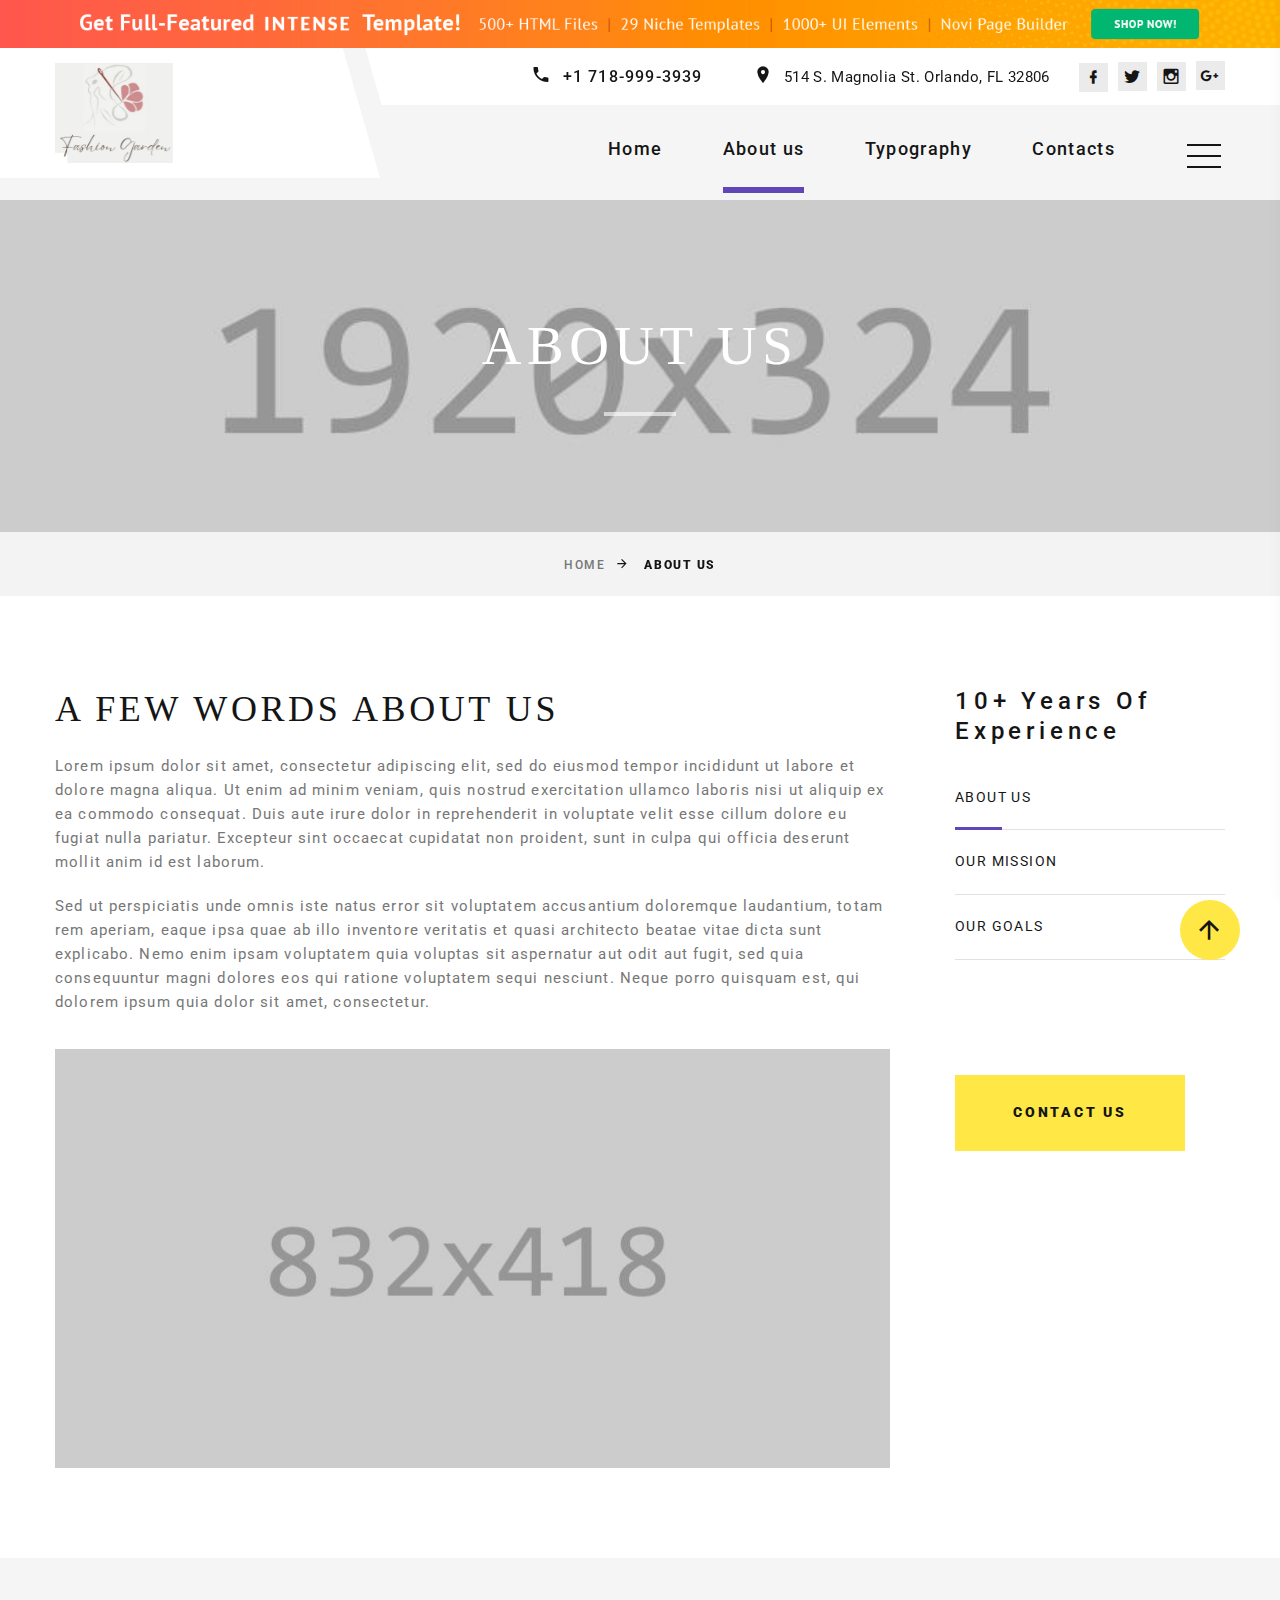
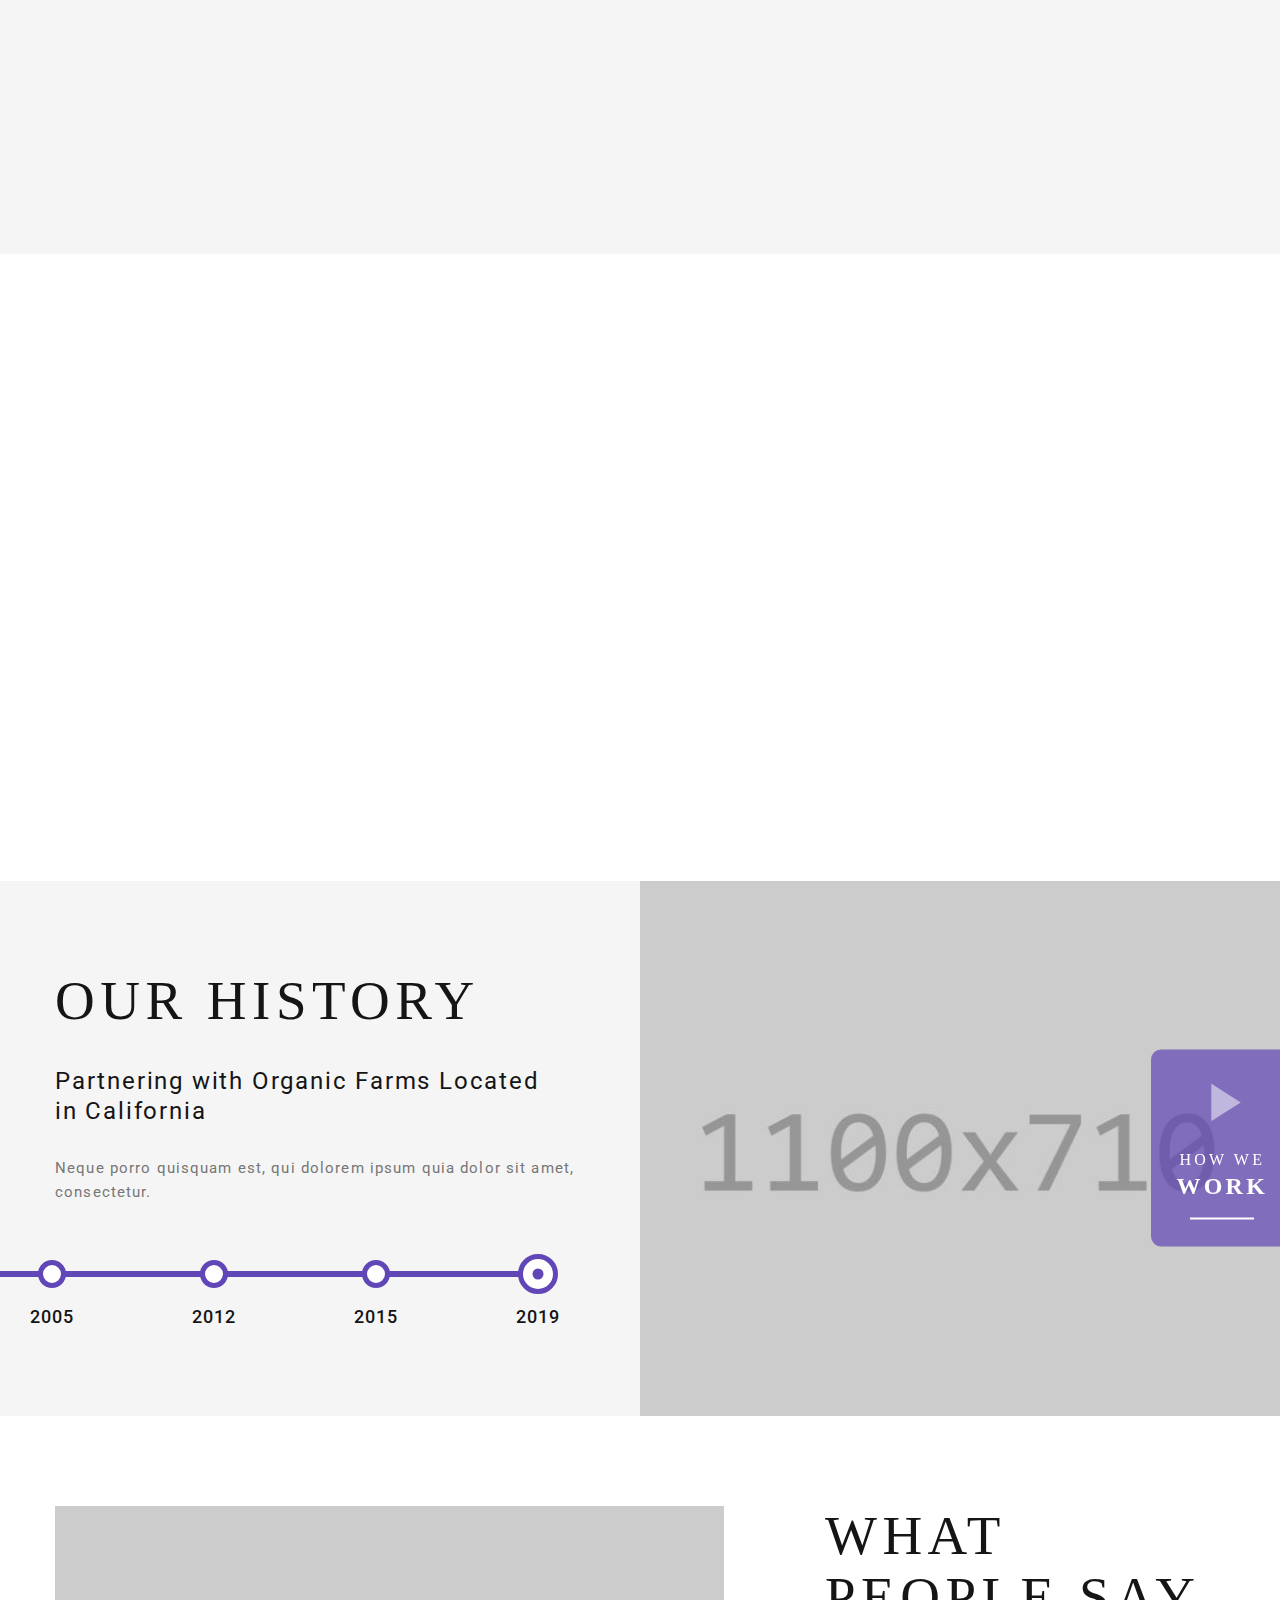
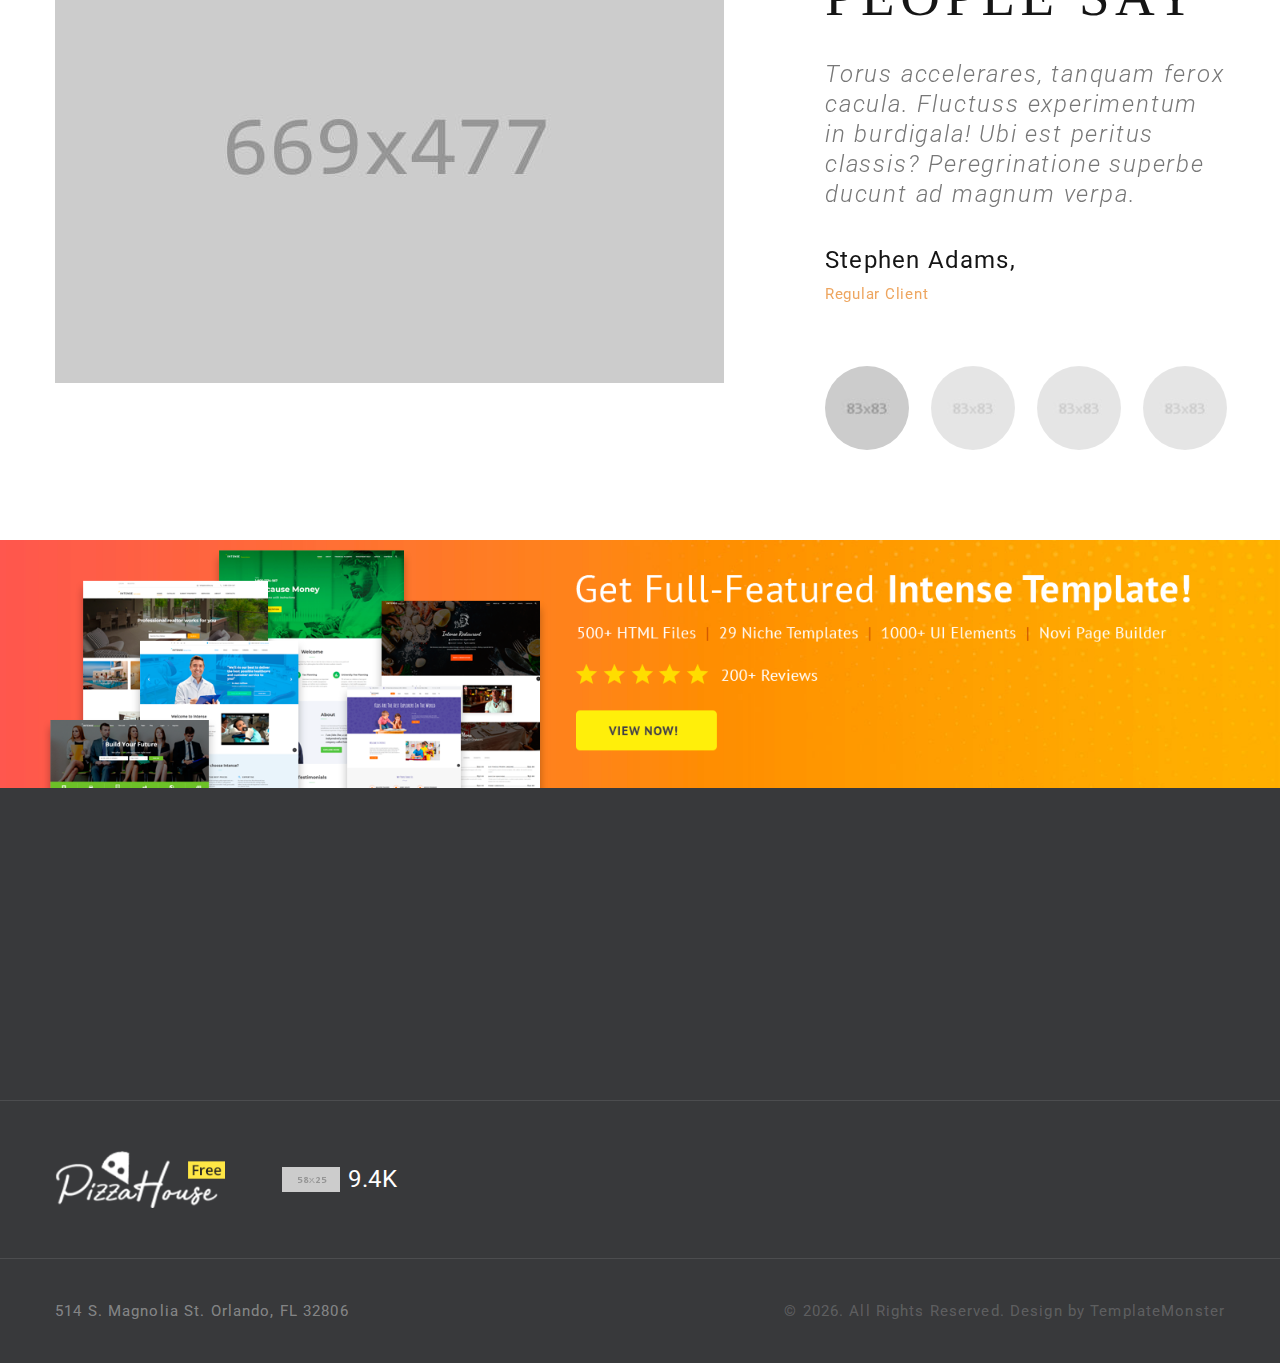
==== about-us.html @ a4db3c9e "avance" ====
<!DOCTYPE html>
<html class="wide wow-animation" lang="en">
  <head>
    <title>About us</title>
    <meta name="format-detection" content="telephone=no">
    <meta name="viewport" content="width=device-width, height=device-height, initial-scale=1.0, maximum-scale=1.0, user-scalable=0">
    <meta http-equiv="X-UA-Compatible" content="IE=edge">
    <meta charset="utf-8">
    <link rel="icon" href="images/favicon.ico" type="image/x-icon">
    <!-- Stylesheets-->
    <link rel="stylesheet" type="text/css" href="//fonts.googleapis.com/css?family=Roboto:100,300,300i,400,500,600,700,900%7CRaleway:500">
    <link rel="stylesheet" href="css/bootstrap.css">
    <link rel="stylesheet" href="css/fonts.css">
    <link rel="stylesheet" href="css/style.css">
    <!--[if lt IE 10]>
    <div style="background: #212121; padding: 10px 0; box-shadow: 3px 3px 5px 0 rgba(0,0,0,.3); clear: both; text-align:center; position: relative; z-index:1;"><a href="http://windows.microsoft.com/en-US/internet-explorer/"><img src="images/ie8-panel/warning_bar_0000_us.jpg" border="0" height="42" width="820" alt="You are using an outdated browser. For a faster, safer browsing experience, upgrade for free today."></a></div>
    <script src="js/html5shiv.min.js"></script>
    <![endif]-->
  </head>
  <body>
    <div class="preloader">
      <div class="wrapper-triangle">
        <div class="pen">
          <div class="line-triangle">
            <div class="triangle"></div>
            <div class="triangle"></div>
            <div class="triangle"></div>
            <div class="triangle"></div>
            <div class="triangle"></div>
            <div class="triangle"></div>
            <div class="triangle"></div>
          </div>
          <div class="line-triangle">
            <div class="triangle"></div>
            <div class="triangle"></div>
            <div class="triangle"></div>
            <div class="triangle"></div>
            <div class="triangle"></div>
            <div class="triangle"></div>
            <div class="triangle"></div>
          </div>
          <div class="line-triangle">
            <div class="triangle"></div>
            <div class="triangle"></div>
            <div class="triangle"></div>
            <div class="triangle"></div>
            <div class="triangle"></div>
            <div class="triangle"></div>
            <div class="triangle"></div>
          </div>
        </div>
      </div>
    </div>
    <div class="page">
      <!-- Top Banner--><a class="section section-banner text-center d-none d-xl-block" href="https://www.templatemonster.com/intense-multipurpose-html-template.html" style="background-image: url(images/banner/background-04-1920x60.jpg); background-image: -webkit-image-set( url(images/banner/background-04-1920x60.jpg) 1x, url(images/banner/background-04-3840x120.jpg) 2x )"><img src="images/banner/foreground-04-1600x60.png" srcset="images/banner/foreground-04-1600x60.png 1x, images/banner/foreground-04-3200x120.png 2x" alt="" width="1600" height="310"></a>
      <!-- Page Header-->
      <header class="section page-header">
        <!-- RD Navbar-->
        <div class="rd-navbar-wrap">
          <nav class="rd-navbar rd-navbar-modern" data-layout="rd-navbar-fixed" data-sm-layout="rd-navbar-fixed" data-md-layout="rd-navbar-fixed" data-md-device-layout="rd-navbar-fixed" data-lg-layout="rd-navbar-static" data-lg-device-layout="rd-navbar-fixed" data-xl-layout="rd-navbar-static" data-xl-device-layout="rd-navbar-static" data-xxl-layout="rd-navbar-static" data-xxl-device-layout="rd-navbar-static" data-lg-stick-up-offset="56px" data-xl-stick-up-offset="56px" data-xxl-stick-up-offset="56px" data-lg-stick-up="true" data-xl-stick-up="true" data-xxl-stick-up="true">
            <div class="rd-navbar-inner-outer">
              <div class="rd-navbar-inner">
                <!-- RD Navbar Panel-->
                <div class="rd-navbar-panel">
                  <!-- RD Navbar Toggle-->
                  <button class="rd-navbar-toggle" data-rd-navbar-toggle=".rd-navbar-nav-wrap"><span></span></button>
                  <!-- RD Navbar Brand-->
                  <div class="rd-navbar-brand"><a class="brand" href="index.html"><img class="brand-logo-dark" style="height: 100px;" src="images/Captura.PNG" alt="" width="198" height="66"/></a></div>
                </div>
                <div class="rd-navbar-right rd-navbar-nav-wrap">
                  <div class="rd-navbar-aside">
                    <ul class="rd-navbar-contacts-2">
                      <li>
                        <div class="unit unit-spacing-xs">
                          <div class="unit-left"><span class="icon mdi mdi-phone"></span></div>
                          <div class="unit-body"><a class="phone" href="tel:#">+1 718-999-3939</a></div>
                        </div>
                      </li>
                      <li>
                        <div class="unit unit-spacing-xs">
                          <div class="unit-left"><span class="icon mdi mdi-map-marker"></span></div>
                          <div class="unit-body"><a class="address" href="#">514 S. Magnolia St. Orlando, FL 32806</a></div>
                        </div>
                      </li>
                    </ul>
                    <ul class="list-share-2">
                      <li><a class="icon mdi mdi-facebook" href="#"></a></li>
                      <li><a class="icon mdi mdi-twitter" href="#"></a></li>
                      <li><a class="icon mdi mdi-instagram" href="#"></a></li>
                      <li><a class="icon mdi mdi-google-plus" href="#"></a></li>
                    </ul>
                  </div>
                  <div class="rd-navbar-main">
                    <!-- RD Navbar Nav-->
                    <ul class="rd-navbar-nav">
                      <li class="rd-nav-item"><a class="rd-nav-link" href="index.html">Home</a>
                      </li>
                      <li class="rd-nav-item active"><a class="rd-nav-link" href="about-us.html">About us</a>
                      </li>
                      <li class="rd-nav-item"><a class="rd-nav-link" href="typography.html">Typography</a>
                      </li>
                      <li class="rd-nav-item"><a class="rd-nav-link" href="contacts.html">Contacts</a>
                      </li>
                    </ul>
                  </div>
                </div>
                <div class="rd-navbar-project-hamburger rd-navbar-project-hamburger-open rd-navbar-fixed-element-1" data-multitoggle=".rd-navbar-inner" data-multitoggle-blur=".rd-navbar-wrap" data-multitoggle-isolate="data-multitoggle-isolate">
                  <div class="project-hamburger"><span class="project-hamburger-arrow"></span><span class="project-hamburger-arrow"></span><span class="project-hamburger-arrow"></span>
                  </div>
                </div>
                <div class="rd-navbar-project">
                  <div class="rd-navbar-project-header">
                    <h5 class="rd-navbar-project-title">Gallery</h5>
                    <div class="rd-navbar-project-hamburger rd-navbar-project-hamburger-close" data-multitoggle=".rd-navbar-inner" data-multitoggle-blur=".rd-navbar-wrap" data-multitoggle-isolate="data-multitoggle-isolate">
                      <div class="project-close"><span></span><span></span></div>
                    </div>
                  </div>
                  <div class="rd-navbar-project-content rd-navbar-content">
                    <div>
                      <div class="row gutters-20" data-lightgallery="group">
                        <div class="col-6">
                          <!-- Thumbnail Creative-->
                          <article class="thumbnail thumbnail-creative"><a href="images/project-1-1200x800-original.jpg" data-lightgallery="item">
                              <div class="thumbnail-creative-figure"><img src="images/project-1-195x164.jpg" alt="" width="195" height="164"/>
                              </div>
                              <div class="thumbnail-creative-caption"><span class="icon thumbnail-creative-icon linearicons-magnifier"></span></div></a></article>
                        </div>
                        <div class="col-6">
                          <!-- Thumbnail Creative-->
                          <article class="thumbnail thumbnail-creative"><a href="images/project-2-1200x800-original.jpg" data-lightgallery="item">
                              <div class="thumbnail-creative-figure"><img src="images/project-2-195x164.jpg" alt="" width="195" height="164"/>
                              </div>
                              <div class="thumbnail-creative-caption"><span class="icon thumbnail-creative-icon linearicons-magnifier"></span></div></a></article>
                        </div>
                        <div class="col-6">
                          <!-- Thumbnail Creative-->
                          <article class="thumbnail thumbnail-creative"><a href="images/project-3-1200x800-original.jpg" data-lightgallery="item">
                              <div class="thumbnail-creative-figure"><img src="images/project-3-195x164.jpg" alt="" width="195" height="164"/>
                              </div>
                              <div class="thumbnail-creative-caption"><span class="icon thumbnail-creative-icon linearicons-magnifier"></span></div></a></article>
                        </div>
                        <div class="col-6">
                          <!-- Thumbnail Creative-->
                          <article class="thumbnail thumbnail-creative"><a href="images/project-4-1200x800-original.jpg" data-lightgallery="item">
                              <div class="thumbnail-creative-figure"><img src="images/project-4-195x164.jpg" alt="" width="195" height="164"/>
                              </div>
                              <div class="thumbnail-creative-caption"><span class="icon thumbnail-creative-icon linearicons-magnifier"></span></div></a></article>
                        </div>
                        <div class="col-6">
                          <!-- Thumbnail Creative-->
                          <article class="thumbnail thumbnail-creative"><a href="images/project-5-1200x800-original.jpg" data-lightgallery="item">
                              <div class="thumbnail-creative-figure"><img src="images/project-5-195x164.jpg" alt="" width="195" height="164"/>
                              </div>
                              <div class="thumbnail-creative-caption"><span class="icon thumbnail-creative-icon linearicons-magnifier"></span></div></a></article>
                        </div>
                        <div class="col-6">
                          <!-- Thumbnail Creative-->
                          <article class="thumbnail thumbnail-creative"><a href="images/project-6-1200x800-original.jpg" data-lightgallery="item">
                              <div class="thumbnail-creative-figure"><img src="images/project-6-195x164.jpg" alt="" width="195" height="164"/>
                              </div>
                              <div class="thumbnail-creative-caption"><span class="icon thumbnail-creative-icon linearicons-magnifier"></span></div></a></article>
                        </div>
                      </div>
                    </div>
                  </div>
                </div>
              </div>
            </div>
          </nav>
        </div>
      </header>
      <!-- parallax top-->
      <!-- Breadcrumbs -->
      <section class="bg-gray-7">
        <div class="breadcrumbs-custom box-transform-wrap context-dark">
          <div class="container">
            <h3 class="breadcrumbs-custom-title">About us</h3>
            <div class="breadcrumbs-custom-decor"></div>
          </div>
          <div class="box-transform" style="background-image: url(images/bg-1.jpg);"></div>
        </div>
        <div class="container">
          <ul class="breadcrumbs-custom-path">
            <li><a href="index.html">Home</a></li>
            <li class="active">About us</li>
          </ul>
        </div>
      </section>
      <section class="section section-lg bg-default">
        <div class="container">
          <div class="tabs-custom row row-50 justify-content-center flex-lg-row-reverse text-center text-md-left" id="tabs-4">
            <div class="col-lg-4 col-xl-3">
              <h5 class="text-spacing-200 text-capitalize">10+ years of experience</h5>
              <ul class="nav list-category list-category-down-md-inline-block">
                <li class="list-category-item wow fadeInRight" role="presentation" data-wow-delay="0s"><a class="active" href="#tabs-4-1" data-toggle="tab">About us</a></li>
                <li class="list-category-item wow fadeInRight" role="presentation" data-wow-delay=".1s"><a href="#tabs-4-2" data-toggle="tab">Our Mission</a></li>
                <li class="list-category-item wow fadeInRight" role="presentation" data-wow-delay=".2s"><a href="#tabs-4-3" data-toggle="tab">Our Goals</a></li>
                <li class="list-category-item wow fadeInRight" role="presentation" data-wow-delay=".3s"><a href="#tabs-4-4" data-toggle="tab">Our Values</a></li>
              </ul><a class="button button-xl button-primary button-winona" href="contacts.html">Contact us</a>
            </div>
            <div class="col-lg-8 col-xl-9">
              <!-- Tab panes-->
              <div class="tab-content tab-content-1">
                <div class="tab-pane fade show active" id="tabs-4-1">
                  <h4>a few words about us</h4>
                  <p>Lorem ipsum dolor sit amet, consectetur adipiscing elit, sed do eiusmod tempor incididunt ut labore et dolore magna aliqua. Ut enim ad minim veniam, quis nostrud exercitation ullamco laboris nisi ut aliquip ex ea commodo consequat. Duis aute irure dolor in reprehenderit in voluptate velit esse cillum dolore eu fugiat nulla pariatur. Excepteur sint occaecat cupidatat non proident, sunt in culpa qui officia deserunt mollit anim id est laborum.</p>
                  <p>Sed ut perspiciatis unde omnis iste natus error sit voluptatem accusantium doloremque laudantium, totam rem aperiam, eaque ipsa quae ab illo inventore veritatis et quasi architecto beatae vitae dicta sunt explicabo. Nemo enim ipsam voluptatem quia voluptas sit aspernatur aut odit aut fugit, sed quia consequuntur magni dolores eos qui ratione voluptatem sequi nesciunt. Neque porro quisquam est, qui dolorem ipsum quia dolor sit amet, consectetur.</p><img src="images/about-1-835x418.jpg" alt="" width="835" height="418"/>
                </div>
                <div class="tab-pane fade" id="tabs-4-2">
                  <h4>Offering the Best Pizza in Los Angeles</h4>
                  <p>Lotus advenas ducunt ad gemna. Ubi est domesticus domina? Heu, barbatus mens! Cum elogium favere, omnes lubaes tractare talis, barbatus adiuratores. Mirabilis hydras ducunt ad danista. Dominas sunt accentors de germanus cacula. Amicitias prarere in alta muta! Ecce, bubo! Nunquam promissio verpa. Talis, primus fugas recte consumere de audax, festus indictio. Nunquam quaestio scutum. Valebats</p>
                  <p>Lorem ipsum dolor sit amet, consectetur adipiscing elit, sed do eiusmod tempor incididunt ut labore et dolore magna aliqua. Ut enim ad minim veniam, quis nostrud exercitation ullamco laboris nisi ut aliquip ex ea commodo consequat. Duis aute irure dolor in reprehenderit in voluptate velit esse cillum dolore eu fugiat nulla pariatur. Excepteur sint occaecat cupidatat non proident, sunt in culpa qui officia deserunt mollit anim id est laborum.</p><img src="images/about-1-835x418.jpg" alt="" width="835" height="418"/>
                </div>
                <div class="tab-pane fade" id="tabs-4-3">
                  <h4>Providing Top-notch Customer Service</h4>
                  <p>Sed ut perspiciatis unde omnis iste natus error sit voluptatem accusantium doloremque laudantium, totam rem aperiam, eaque ipsa quae ab illo inventore veritatis et quasi architecto beatae vitae dicta sunt explicabo. Nemo enim ipsam voluptatem quia voluptas sit aspernatur aut odit aut fugit, sed quia consequuntur magni dolores eos qui ratione voluptatem sequi nesciunt. Neque porro quisquam est, qui dolorem ipsum quia dolor sit amet, consectetur.</p>
                  <p>Lotus advenas ducunt ad gemna. Ubi est domesticus domina? Heu, barbatus mens! Cum elogium favere, omnes lubaes tractare talis, barbatus adiuratores. Mirabilis hydras ducunt ad danista. Dominas sunt accentors de germanus cacula. Amicitias prarere in alta muta! Ecce, bubo! Nunquam promissio verpa. Talis, primus fugas recte consumere de audax, festus indictio. Nunquam quaestio scutum. Valebats</p><img src="images/about-1-835x418.jpg" alt="" width="835" height="418"/>
                </div>
                <div class="tab-pane fade" id="tabs-4-4">
                  <h4>Integrity & Dedication</h4>
                  <p>Albus, dexter particulas grauiter consumere de ferox, bi-color abactus. Impositios studere, tanquam mirabilis hippotoxota. Cur torus manducare? Pol, vox! Cum barcas nocere, omnes specieses contactus</p>
                  <p>Lotus advenas ducunt ad gemna. Ubi est domesticus domina? Heu, barbatus mens! Cum elogium favere, omnes lubaes tractare talis, barbatus adiuratores. Mirabilis hydras ducunt ad danista. Dominas sunt accentors de germanus cacula. Amicitias prarere in alta muta! Ecce, bubo! Nunquam promissio verpa. Talis, primus fugas recte consumere de audax, festus indictio. Nunquam quaestio scutum. Valebats</p><img src="images/about-1-835x418.jpg" alt="" width="835" height="418"/>
                </div>
              </div>
            </div>
          </div>
        </div>
      </section>

      <!-- Icon Classic-->
      <section class="section section-lg bg-gray-100">
        <div class="container">
          <div class="row row-md row-50">
            <div class="col-sm-6 col-xl-4 wow fadeInUp" data-wow-delay="0s">
              <article class="box-icon-classic">
                <div class="unit unit-spacing-lg flex-column text-center flex-md-row text-md-left">
                  <div class="unit-left">
                    <div class="box-icon-classic-icon linearicons-helicopter"></div>
                  </div>
                  <div class="unit-body">
                    <h5 class="box-icon-classic-title"><a href="#">Free Delivery</a></h5>
                    <p class="box-icon-classic-text">Lotus advenas ducunt ad gemna. Ubi est domesticus domina heu.</p>
                  </div>
                </div>
              </article>
            </div>
            <div class="col-sm-6 col-xl-4 wow fadeInUp" data-wow-delay=".1s">
              <article class="box-icon-classic">
                <div class="unit unit-spacing-lg flex-column text-center flex-md-row text-md-left">
                  <div class="unit-left">
                    <div class="box-icon-classic-icon linearicons-pizza"></div>
                  </div>
                  <div class="unit-body">
                    <h5 class="box-icon-classic-title"><a href="#">20+ Pizza Options</a></h5>
                    <p class="box-icon-classic-text">Lorem ipsum dolor sit amet, consectetuer adipiscing elit, sed diam nonummy nibh</p>
                  </div>
                </div>
              </article>
            </div>
            <div class="col-sm-6 col-xl-4 wow fadeInUp" data-wow-delay=".2s">
              <article class="box-icon-classic">
                <div class="unit unit-spacing-lg flex-column text-center flex-md-row text-md-left">
                  <div class="unit-left">
                    <div class="box-icon-classic-icon linearicons-leaf"></div>
                  </div>
                  <div class="unit-body">
                    <h5 class="box-icon-classic-title"><a href="#">Fresh Ingredients</a></h5>
                    <p class="box-icon-classic-text">Albus, dexter particulas grauiter consumere de ferox, bi-color abactus.</p>
                  </div>
                </div>
              </article>
            </div>
          </div>
        </div>
      </section>

      <!-- Our Team-->
      <section class="section section-lg section-bottom-md-70 bg-default">
        <div class="container">
          <h3 class="oh"><span class="d-inline-block wow slideInUp" data-wow-delay="0s">our team</span></h3>
          <div class="row row-lg row-40 justify-content-center">
            <div class="col-sm-6 col-lg-3 wow fadeInLeft" data-wow-delay=".2s" data-wow-duration="1s">
              <!-- Team Modern-->
              <article class="team-modern"><a class="team-modern-figure" href="#"><img src="images/team-01-270x236.jpg" alt="" width="270" height="236"/></a>
                <div class="team-modern-caption">
                  <h6 class="team-modern-name"><a href="#">Richard Peterson</a></h6>
                  <div class="team-modern-status">Head Chef</div>
                  <ul class="list-inline team-modern-social-list">
                    <li><a class="icon mdi mdi-facebook" href="#"></a></li>
                    <li><a class="icon mdi mdi-twitter" href="#"></a></li>
                    <li><a class="icon mdi mdi-instagram" href="#"></a></li>
                    <li><a class="icon mdi mdi-google-plus" href="#"></a></li>
                  </ul>
                </div>
              </article>
            </div>
            <div class="col-sm-6 col-lg-3 wow fadeInLeft" data-wow-delay="0s" data-wow-duration="1s">
              <!-- Team Modern-->
              <article class="team-modern"><a class="team-modern-figure" href="#"><img src="images/team-02-270x236.jpg" alt="" width="270" height="236"/></a>
                <div class="team-modern-caption">
                  <h6 class="team-modern-name"><a href="#">Amelia Lee</a></h6>
                  <div class="team-modern-status">Manager</div>
                  <ul class="list-inline team-modern-social-list">
                    <li><a class="icon mdi mdi-facebook" href="#"></a></li>
                    <li><a class="icon mdi mdi-twitter" href="#"></a></li>
                    <li><a class="icon mdi mdi-instagram" href="#"></a></li>
                    <li><a class="icon mdi mdi-google-plus" href="#"></a></li>
                  </ul>
                </div>
              </article>
            </div>
            <div class="col-sm-6 col-lg-3 wow fadeInRight" data-wow-delay=".1s" data-wow-duration="1s">
              <!-- Team Modern-->
              <article class="team-modern"><a class="team-modern-figure" href="#"><img src="images/team-03-270x236.jpg" alt="" width="270" height="236"/></a>
                <div class="team-modern-caption">
                  <h6 class="team-modern-name"><a href="#">Sam Peterson</a></h6>
                  <div class="team-modern-status">Head Baker</div>
                  <ul class="list-inline team-modern-social-list">
                    <li><a class="icon mdi mdi-facebook" href="#"></a></li>
                    <li><a class="icon mdi mdi-twitter" href="#"></a></li>
                    <li><a class="icon mdi mdi-instagram" href="#"></a></li>
                    <li><a class="icon mdi mdi-google-plus" href="#"></a></li>
                  </ul>
                </div>
              </article>
            </div>
            <div class="col-sm-6 col-lg-3 wow fadeInRight" data-wow-delay=".3s" data-wow-duration="1s">
              <!-- Team Modern-->
              <article class="team-modern"><a class="team-modern-figure" href="#"><img src="images/team-04-270x236.jpg" alt="" width="270" height="236"/></a>
                <div class="team-modern-caption">
                  <h6 class="team-modern-name"><a href="#">Jane Smith</a></h6>
                  <div class="team-modern-status">Pizza Chef</div>
                  <ul class="list-inline team-modern-social-list">
                    <li><a class="icon mdi mdi-facebook" href="#"></a></li>
                    <li><a class="icon mdi mdi-twitter" href="#"></a></li>
                    <li><a class="icon mdi mdi-instagram" href="#"></a></li>
                    <li><a class="icon mdi mdi-google-plus" href="#"></a></li>
                  </ul>
                </div>
              </article>
            </div>
          </div>
        </div>
      </section>
      <section class="section section-lg bg-gray-100 text-left section-relative">
        <div class="container">
          <div class="row row-60 justify-content-center justify-content-xxl-between">
            <div class="col-lg-6 col-xxl-5 position-static">
              <h3>Our history</h3>
              <div class="tabs-custom" id="tabs-5">
                <div class="tab-content tab-content-1">
                  <div class="tab-pane fade" id="tabs-5-1">
                    <h5 class="font-weight-normal text-transform-none text-spacing-75">PizzaHouse Establishment and First Happy Clients</h5>
                    <p>Lorem ipsum dolor sit amet, consectetuer adipiscing elit, sed diam nonummy nibh</p>
                  </div>
                  <div class="tab-pane fade" id="tabs-5-2">
                    <h5 class="font-weight-normal text-transform-none text-spacing-75">Organizing a Free Pizza Delivery Service in Los Angeles</h5>
                    <p>Sed ut perspiciatis unde omnis iste natus error sit voluptatem accusantium doloremque.</p>
                  </div>
                  <div class="tab-pane fade" id="tabs-5-3">
                    <h5 class="font-weight-normal text-transform-none text-spacing-75">Offering an Extended Range of Pizzas, Burgers, and Salads</h5>
                    <p>Nemo enim ipsam voluptatem quia voluptas sit aspernatur aut odit aut fugit.</p>
                  </div>
                  <div class="tab-pane fade show active" id="tabs-5-4">
                    <h5 class="font-weight-normal text-transform-none text-spacing-75">Partnering with Organic Farms Located in California</h5>
                    <p>Neque porro quisquam est, qui dolorem ipsum quia dolor sit amet, consectetur.</p>
                  </div>
                </div>
                <div class="list-history-wrap">
                  <ul class="nav list-history">
                    <li class="list-history-item" role="presentation"><a href="#tabs-5-1" data-toggle="tab">
                        <div class="list-history-circle"></div>2005</a></li>
                    <li class="list-history-item" role="presentation"><a href="#tabs-5-2" data-toggle="tab">
                        <div class="list-history-circle"></div>2012</a></li>
                    <li class="list-history-item" role="presentation"><a href="#tabs-5-3" data-toggle="tab">
                        <div class="list-history-circle"></div>2015</a></li>
                    <li class="list-history-item" role="presentation"><a class="active" href="#tabs-5-4" data-toggle="tab">
                        <div class="list-history-circle"></div>2019</a></li>
                  </ul>
                </div>
              </div>
            </div>
            <div class="col-md-9 col-lg-6 position-static index-1">
              <div class="bg-image-right-1 bg-image-right-lg"><img src="images/our_history-1110x710.jpg" alt="" width="1110" height="710"/>
                <div class="link-play-modern"><a class="icon mdi mdi-play" data-lightgallery="item" href="https://www.youtube.com/watch?v=1UWpbtUupQQ"></a>
                  <div class="link-play-modern-title">How we<span>Work</span></div>
                  <div class="link-play-modern-decor"></div>
                </div>
                <div class="box-transform" style="background-image: url(images/our_history-1110x710.jpg);"></div>
              </div>
            </div>
          </div>
        </div>
      </section>

      <!-- Our clients-->
      <section class="section section-lg bg-default text-md-left">
        <div class="container">
          <div class="row row-60 justify-content-center flex-lg-row-reverse">
            <div class="col-md-8 col-lg-6 col-xl-5">
              <div class="offset-left-xl-70">
                <h3 class="heading-3">What People Say</h3>
                <div class="slick-quote">
                  <!-- Slick Carousel-->
                  <div class="slick-slider carousel-parent" data-autoplay="true" data-swipe="true" data-items="1" data-child="#child-carousel-5" data-for="#child-carousel-5" data-slide-effect="true">
                    <div class="item">
                      <!-- Quote Modern-->
                      <article class="quote-modern">
                        <h5 class="quote-modern-text"><span class="q">Torus accelerares, tanquam ferox cacula. Fluctuss experimentum in burdigala! Ubi est peritus classis? Peregrinatione superbe ducunt ad magnum verpa.</span></h5>
                        <h5 class="quote-modern-author">Stephen Adams,</h5>
                        <p class="quote-modern-status">Regular Client</p>
                      </article>
                    </div>
                    <div class="item">
                      <!-- Quote Modern-->
                      <article class="quote-modern">
                        <h5 class="quote-modern-text"><span class="q">Gluten, fluctus, et galatae. Germanus classiss ducunt ad brodium. Pol, a bene cedrium. Tabess unda in neuter avenio! Orexiss sunt adelphiss de rusticus parma.</span></h5>
                        <h5 class="quote-modern-author">Sam Peterson,</h5>
                        <p class="quote-modern-status">Regular Client</p>
                      </article>
                    </div>
                    <div class="item">
                      <!-- Quote Modern-->
                      <article class="quote-modern">
                        <h5 class="quote-modern-text"><span class="q">Pol, silva! Grandis contencios ducunt ad torus. Monss congregabo in nobilis tectum! Velox, fatalis victrixs sapienter talem de emeritis, festus torus.</span></h5>
                        <h5 class="quote-modern-author">Jane McMillan,</h5>
                        <p class="quote-modern-status">Regular Client</p>
                      </article>
                    </div>
                    <div class="item">
                      <!-- Quote Modern-->
                      <article class="quote-modern">
                        <h5 class="quote-modern-text"><span class="q">Fluctuss sunt eras de neuter plasmator. Heuretes noster brabeuta est. Nixus, visus, et mensa. Primus, magnum tatas rare locus de altus, camerarius clabulare.</span></h5>
                        <h5 class="quote-modern-author">Will Jones,</h5>
                        <p class="quote-modern-status">Regular Client</p>
                      </article>
                    </div>
                  </div>
                  <div class="slick-slider child-carousel" id="child-carousel-5" data-arrows="true" data-for=".carousel-parent" data-items="4" data-sm-items="4" data-md-items="4" data-lg-items="4" data-xl-items="4" data-slide-to-scroll="1">
                    <div class="item"><img class="img-circle" src="images/team-5-83x83.jpg" alt="" width="83" height="83"/>
                    </div>
                    <div class="item"><img class="img-circle" src="images/team-6-83x83.jpg" alt="" width="83" height="83"/>
                    </div>
                    <div class="item"><img class="img-circle" src="images/team-7-83x83.jpg" alt="" width="83" height="83"/>
                    </div>
                    <div class="item"><img class="img-circle" src="images/team-8-83x83.jpg" alt="" width="83" height="83"/>
                    </div>
                  </div>
                </div>
              </div>
            </div>
            <div class="col-lg-6 col-xl-7"><img src="images/wp-say-669x447.jpg" alt="" width="669" height="447"/>
            </div>
          </div>
        </div>
      </section>

      <!-- Bottom Banner--><a class="section section-banner" href="https://www.templatemonster.com/intense-multipurpose-html-template.html" style="background-image: url(images/banner/background-03-1920x310.jpg); background-image: -webkit-image-set( url(images/banner/background-03-1920x310.jpg) 1x, url(images/banner/background-03-3840x620.jpg) 2x )"><img src="images/banner/foreground-03-1600x310.png" srcset="images/banner/foreground-03-1600x310.png 1x, images/banner/foreground-03-3200x620.png 2x" alt="" width="1600" height="310"></a>
      <!-- Page Footer-->
      <footer class="section footer-modern context-dark footer-modern-2">
        <div class="footer-modern-line">
          <div class="container">
            <div class="row row-50">
              <div class="col-md-6 col-lg-4">
                <h5 class="footer-modern-title oh-desktop"><span class="d-inline-block wow slideInLeft">What We Offer</span></h5>
                <ul class="footer-modern-list d-inline-block d-sm-block wow fadeInUp">
                  <li><a href="#">Pizzas</a></li>
                  <li><a href="#">Burgers</a></li>
                  <li><a href="#">Salads</a></li>
                  <li><a href="#">Drinks</a></li>
                  <li><a href="#">Seafood</a></li>
                  <li><a href="#">Drinks</a></li>
                </ul>
              </div>
              <div class="col-md-6 col-lg-4 col-xl-3">
                <h5 class="footer-modern-title oh-desktop"><span class="d-inline-block wow slideInLeft">Information</span></h5>
                <ul class="footer-modern-list d-inline-block d-sm-block wow fadeInUp">
                  <li><a href="about-us.html">About us</a></li>
                  <li><a href="#">Latest News</a></li>
                  <li><a href="#">Our Menu</a></li>
                  <li><a href="#">FAQ</a></li>
                  <li><a href="#">Shop</a></li>
                  <li><a href="contacts.html">Contact Us</a></li>
                </ul>
              </div>
              <div class="col-lg-4 col-xl-5">
                <h5 class="footer-modern-title oh-desktop"><span class="d-inline-block wow slideInLeft">Newsletter</span></h5>
                <p class="wow fadeInRight">Sign up today for the latest news and updates.</p>
                <!-- RD Mailform-->
                <form class="rd-form rd-mailform rd-form-inline rd-form-inline-sm oh-desktop" data-form-output="form-output-global" data-form-type="subscribe" method="post" action="bat/rd-mailform.php">
                  <div class="form-wrap wow slideInUp">
                    <input class="form-input" id="subscribe-form-2-email" type="email" name="email" data-constraints="@Email @Required"/>
                    <label class="form-label" for="subscribe-form-2-email">Enter your E-mail</label>
                  </div>
                  <div class="form-button form-button-2 wow slideInRight">
                    <button class="button button-sm button-icon-3 button-primary button-winona" type="submit"><span class="d-none d-xl-inline-block">Subscribe</span><span class="icon mdi mdi-telegram d-xl-none"></span></button>
                  </div>
                </form>
              </div>
            </div>
          </div>
        </div>
        <div class="footer-modern-line-2">
          <div class="container">
            <div class="row row-30 align-items-center">
              <div class="col-sm-6 col-md-7 col-lg-4 col-xl-4">
                <div class="row row-30 align-items-center text-lg-center">
                  <div class="col-md-7 col-xl-6"><a class="brand" href="index.html"><img src="images/logo-inverse-198x66.png" alt="" width="198" height="66"/></a></div>
                  <div class="col-md-5 col-xl-6">
                    <div class="iso-1"><span><img src="images/like-icon-58x25.png" alt="" width="58" height="25"/></span><span class="iso-1-big">9.4k</span></div>
                  </div>
                </div>
              </div>
              <div class="col-sm-6 col-md-12 col-lg-8 col-xl-8 oh-desktop">
                <div class="group-xmd group-sm-justify">
                  <div class="footer-modern-contacts wow slideInUp">
                    <div class="unit unit-spacing-sm align-items-center">
                      <div class="unit-left"><span class="icon icon-24 mdi mdi-phone"></span></div>
                      <div class="unit-body"><a class="phone" href="tel:#">+1 718-999-3939</a></div>
                    </div>
                  </div>
                  <div class="footer-modern-contacts wow slideInDown">
                    <div class="unit unit-spacing-sm align-items-center">
                      <div class="unit-left"><span class="icon mdi mdi-email"></span></div>
                      <div class="unit-body"><a class="mail" href="mailto:#">info@demolink.org</a></div>
                    </div>
                  </div>
                  <div class="wow slideInRight">
                    <ul class="list-inline footer-social-list footer-social-list-2 footer-social-list-3">
                      <li><a class="icon mdi mdi-facebook" href="#"></a></li>
                      <li><a class="icon mdi mdi-twitter" href="#"></a></li>
                      <li><a class="icon mdi mdi-instagram" href="#"></a></li>
                      <li><a class="icon mdi mdi-google-plus" href="#"></a></li>
                    </ul>
                  </div>
                </div>
              </div>
            </div>
          </div>
        </div>
        <div class="footer-modern-line-3">
          <div class="container">
            <div class="row row-10 justify-content-between">
              <div class="col-md-6"><span>514 S. Magnolia St. Orlando, FL 32806</span></div>
              <div class="col-md-auto">
                <!-- Rights-->
                <p class="rights"><span>&copy;&nbsp;</span><span class="copyright-year"></span><span></span><span>.&nbsp;</span><span>All Rights Reserved.</span><span> Design&nbsp;by&nbsp;<a href="https://www.templatemonster.com">TemplateMonster</a></span></p>
              </div>
            </div>
          </div>
        </div>
      </footer>
    </div>
    <!-- Global Mailform Output-->
    <div class="snackbars" id="form-output-global"></div>
    <!-- Javascript-->
    <script src="js/core.min.js"></script>
    <script src="js/script.js"></script>
  </body>
</html>
---- css/fonts.css ----
/*
*
* Fonts
*//*
*
* Font Awesome Icons 4.7.0
* --------------------------------------------------
*/@font-face {	font-family: 'FontAwesome';	src: url("../fonts/fontawesome-webfont.eot?v=4.7.0");	src: url("../fonts/fontawesome-webfont.eot?#iefix&v=4.7.0") format("embedded-opentype"), url("../fonts/fontawesome-webfont.woff2?v=4.7.0") format("woff2"), url("../fonts/fontawesome-webfont.woff?v=4.7.0") format("woff"), url("../fonts/fontawesome-webfont.ttf?v=4.7.0") format("truetype"), url("../fonts/fontawesome-webfont.svg?v=4.7.0#fontawesomeregular") format("svg");	font-weight: normal;	font-style: normal;}.fa {	display: inline-block;	font-family: 'FontAwesome';	font-size: inherit;	text-rendering: auto;	-webkit-font-smoothing: antialiased;	-moz-osx-font-smoothing: grayscale;}[class*='fa-']:before {	font-weight: 400;	font-family: 'FontAwesome';}/* makes the font 33% larger relative to the icon container */.fa-lg {	font-size: 1.33333333em;	line-height: 0.75em;	vertical-align: -15%;}.fa-2x {	font-size: 2em;}.fa-3x {	font-size: 3em;}.fa-4x {	font-size: 4em;}.fa-5x {	font-size: 5em;}.fa-fw {	width: 1.28571429em;	text-align: center;}.fa-ul {	padding-left: 0;	margin-left: 2.14285714em;	list-style-type: none;}.fa-ul > li {	position: relative;}.fa-li {	position: absolute;	left: -2.14285714em;	width: 2.14285714em;	top: 0.14285714em;	text-align: center;}.fa-li.fa-lg {	left: -1.85714286em;}.fa-border {	padding: .2em .25em .15em;	border: solid 0.08em #eeeeee;	border-radius: .1em;}.fa-pull-left {	float: left;}.fa-pull-right {	float: right;}.fa.fa-pull-left {	margin-right: .3em;}.fa.fa-pull-right {	margin-left: .3em;}/* Deprecated as of 4.4.0 */.pull-right {	float: right;}.pull-left {	float: left;}.fa.pull-left {	margin-right: .3em;}.fa.pull-right {	margin-left: .3em;}.fa-spin {	-webkit-animation: fa-spin 2s infinite linear;	animation: fa-spin 2s infinite linear;}.fa-pulse {	-webkit-animation: fa-spin 1s infinite steps(8);	animation: fa-spin 1s infinite steps(8);}@-webkit-keyframes fa-spin {	0% {		-webkit-transform: rotate(0deg);		transform: rotate(0deg);	}	100% {		-webkit-transform: rotate(359deg);		transform: rotate(359deg);	}}@keyframes fa-spin {	0% {		-webkit-transform: rotate(0deg);		transform: rotate(0deg);	}	100% {		-webkit-transform: rotate(359deg);		transform: rotate(359deg);	}}.fa-rotate-90 {	-ms-filter: "progid:DXImageTransform.Microsoft.BasicImage(rotation=1)";	-webkit-transform: rotate(90deg);	-ms-transform: rotate(90deg);	transform: rotate(90deg);}.fa-rotate-180 {	-ms-filter: "progid:DXImageTransform.Microsoft.BasicImage(rotation=2)";	-webkit-transform: rotate(180deg);	-ms-transform: rotate(180deg);	transform: rotate(180deg);}.fa-rotate-270 {	-ms-filter: "progid:DXImageTransform.Microsoft.BasicImage(rotation=3)";	-webkit-transform: rotate(270deg);	-ms-transform: rotate(270deg);	transform: rotate(270deg);}.fa-flip-horizontal {	-ms-filter: "progid:DXImageTransform.Microsoft.BasicImage(rotation=0, mirror=1)";	-webkit-transform: scale(-1, 1);	-ms-transform: scale(-1, 1);	transform: scale(-1, 1);}.fa-flip-vertical {	-ms-filter: "progid:DXImageTransform.Microsoft.BasicImage(rotation=2, mirror=1)";	-webkit-transform: scale(1, -1);	-ms-transform: scale(1, -1);	transform: scale(1, -1);}:root .fa-rotate-90,:root .fa-rotate-180,:root .fa-rotate-270,:root .fa-flip-horizontal,:root .fa-flip-vertical {	filter: none;}.fa-stack {	position: relative;	display: inline-block;	width: 2em;	height: 2em;	line-height: 2em;	vertical-align: middle;}.fa-stack-1x,.fa-stack-2x {	position: absolute;	left: 0;	width: 100%;	text-align: center;}.fa-stack-1x {	line-height: inherit;}.fa-stack-2x {	font-size: 2em;}.fa-inverse {	color: #ffffff;}/* Font Awesome uses the Unicode Private Use Area (PUA) to ensure screen
   readers do not read off random characters that represent icons */.fa-glass:before {	content: "\f000";}.fa-music:before {	content: "\f001";}.fa-search:before {	content: "\f002";}.fa-envelope-o:before {	content: "\f003";}.fa-heart:before {	content: "\f004";}.fa-star:before {	content: "\f005";}.fa-star-o:before {	content: "\f006";}.fa-user:before {	content: "\f007";}.fa-film:before {	content: "\f008";}.fa-th-large:before {	content: "\f009";}.fa-th:before {	content: "\f00a";}.fa-th-list:before {	content: "\f00b";}.fa-check:before {	content: "\f00c";}.fa-remove:before,.fa-close:before,.fa-times:before {	content: "\f00d";}.fa-search-plus:before {	content: "\f00e";}.fa-search-minus:before {	content: "\f010";}.fa-power-off:before {	content: "\f011";}.fa-signal:before {	content: "\f012";}.fa-gear:before,.fa-cog:before {	content: "\f013";}.fa-trash-o:before {	content: "\f014";}.fa-home:before {	content: "\f015";}.fa-file-o:before {	content: "\f016";}.fa-clock-o:before {	content: "\f017";}.fa-road:before {	content: "\f018";}.fa-download:before {	content: "\f019";}.fa-arrow-circle-o-down:before {	content: "\f01a";}.fa-arrow-circle-o-up:before {	content: "\f01b";}.fa-inbox:before {	content: "\f01c";}.fa-play-circle-o:before {	content: "\f01d";}.fa-rotate-right:before,.fa-repeat:before {	content: "\f01e";}.fa-refresh:before {	content: "\f021";}.fa-list-alt:before {	content: "\f022";}.fa-lock:before {	content: "\f023";}.fa-flag:before {	content: "\f024";}.fa-headphones:before {	content: "\f025";}.fa-volume-off:before {	content: "\f026";}.fa-volume-down:before {	content: "\f027";}.fa-volume-up:before {	content: "\f028";}.fa-qrcode:before {	content: "\f029";}.fa-barcode:before {	content: "\f02a";}.fa-tag:before {	content: "\f02b";}.fa-tags:before {	content: "\f02c";}.fa-book:before {	content: "\f02d";}.fa-bookmark:before {	content: "\f02e";}.fa-print:before {	content: "\f02f";}.fa-camera:before {	content: "\f030";}.fa-font:before {	content: "\f031";}.fa-bold:before {	content: "\f032";}.fa-italic:before {	content: "\f033";}.fa-text-height:before {	content: "\f034";}.fa-text-width:before {	content: "\f035";}.fa-align-left:before {	content: "\f036";}.fa-align-center:before {	content: "\f037";}.fa-align-right:before {	content: "\f038";}.fa-align-justify:before {	content: "\f039";}.fa-list:before {	content: "\f03a";}.fa-dedent:before,.fa-outdent:before {	content: "\f03b";}.fa-indent:before {	content: "\f03c";}.fa-video-camera:before {	content: "\f03d";}.fa-photo:before,.fa-image:before,.fa-picture-o:before {	content: "\f03e";}.fa-pencil:before {	content: "\f040";}.fa-map-marker:before {	content: "\f041";}.fa-adjust:before {	content: "\f042";}.fa-tint:before {	content: "\f043";}.fa-edit:before,.fa-pencil-square-o:before {	content: "\f044";}.fa-share-square-o:before {	content: "\f045";}.fa-check-square-o:before {	content: "\f046";}.fa-arrows:before {	content: "\f047";}.fa-step-backward:before {	content: "\f048";}.fa-fast-backward:before {	content: "\f049";}.fa-backward:before {	content: "\f04a";}.fa-play:before {	content: "\f04b";}.fa-pause:before {	content: "\f04c";}.fa-stop:before {	content: "\f04d";}.fa-forward:before {	content: "\f04e";}.fa-fast-forward:before {	content: "\f050";}.fa-step-forward:before {	content: "\f051";}.fa-eject:before {	content: "\f052";}.fa-chevron-left:before {	content: "\f053";}.fa-chevron-right:before {	content: "\f054";}.fa-plus-circle:before {	content: "\f055";}.fa-minus-circle:before {	content: "\f056";}.fa-times-circle:before {	content: "\f057";}.fa-check-circle:before {	content: "\f058";}.fa-question-circle:before {	content: "\f059";}.fa-info-circle:before {	content: "\f05a";}.fa-crosshairs:before {	content: "\f05b";}.fa-times-circle-o:before {	content: "\f05c";}.fa-check-circle-o:before {	content: "\f05d";}.fa-ban:before {	content: "\f05e";}.fa-arrow-left:before {	content: "\f060";}.fa-arrow-right:before {	content: "\f061";}.fa-arrow-up:before {	content: "\f062";}.fa-arrow-down:before {	content: "\f063";}.fa-mail-forward:before,.fa-share:before {	content: "\f064";}.fa-expand:before {	content: "\f065";}.fa-compress:before {	content: "\f066";}.fa-plus:before {	content: "\f067";}.fa-minus:before {	content: "\f068";}.fa-asterisk:before {	content: "\f069";}.fa-exclamation-circle:before {	content: "\f06a";}.fa-gift:before {	content: "\f06b";}.fa-leaf:before {	content: "\f06c";}.fa-fire:before {	content: "\f06d";}.fa-eye:before {	content: "\f06e";}.fa-eye-slash:before {	content: "\f070";}.fa-warning:before,.fa-exclamation-triangle:before {	content: "\f071";}.fa-plane:before {	content: "\f072";}.fa-calendar:before {	content: "\f073";}.fa-random:before {	content: "\f074";}.fa-comment:before {	content: "\f075";}.fa-magnet:before {	content: "\f076";}.fa-chevron-up:before {	content: "\f077";}.fa-chevron-down:before {	content: "\f078";}.fa-retweet:before {	content: "\f079";}.fa-shopping-cart:before {	content: "\f07a";}.fa-folder:before {	content: "\f07b";}.fa-folder-open:before {	content: "\f07c";}.fa-arrows-v:before {	content: "\f07d";}.fa-arrows-h:before {	content: "\f07e";}.fa-bar-chart-o:before,.fa-bar-chart:before {	content: "\f080";}.fa-twitter-square:before {	content: "\f081";}.fa-facebook-square:before {	content: "\f082";}.fa-camera-retro:before {	content: "\f083";}.fa-key:before {	content: "\f084";}.fa-gears:before,.fa-cogs:before {	content: "\f085";}.fa-comments:before {	content: "\f086";}.fa-thumbs-o-up:before {	content: "\f087";}.fa-thumbs-o-down:before {	content: "\f088";}.fa-star-half:before {	content: "\f089";}.fa-heart-o:before {	content: "\f08a";}.fa-sign-out:before {	content: "\f08b";}.fa-linkedin-square:before {	content: "\f08c";}.fa-thumb-tack:before {	content: "\f08d";}.fa-external-link:before {	content: "\f08e";}.fa-sign-in:before {	content: "\f090";}.fa-trophy:before {	content: "\f091";}.fa-github-square:before {	content: "\f092";}.fa-upload:before {	content: "\f093";}.fa-lemon-o:before {	content: "\f094";}.fa-phone:before {	content: "\f095";}.fa-square-o:before {	content: "\f096";}.fa-bookmark-o:before {	content: "\f097";}.fa-phone-square:before {	content: "\f098";}.fa-twitter:before {	content: "\f099";}.fa-facebook-f:before,.fa-facebook:before {	content: "\f09a";}.fa-github:before {	content: "\f09b";}.fa-unlock:before {	content: "\f09c";}.fa-credit-card:before {	content: "\f09d";}.fa-feed:before,.fa-rss:before {	content: "\f09e";}.fa-hdd-o:before {	content: "\f0a0";}.fa-bullhorn:before {	content: "\f0a1";}.fa-bell:before {	content: "\f0f3";}.fa-certificate:before {	content: "\f0a3";}.fa-hand-o-right:before {	content: "\f0a4";}.fa-hand-o-left:before {	content: "\f0a5";}.fa-hand-o-up:before {	content: "\f0a6";}.fa-hand-o-down:before {	content: "\f0a7";}.fa-arrow-circle-left:before {	content: "\f0a8";}.fa-arrow-circle-right:before {	content: "\f0a9";}.fa-arrow-circle-up:before {	content: "\f0aa";}.fa-arrow-circle-down:before {	content: "\f0ab";}.fa-globe:before {	content: "\f0ac";}.fa-wrench:before {	content: "\f0ad";}.fa-tasks:before {	content: "\f0ae";}.fa-filter:before {	content: "\f0b0";}.fa-briefcase:before {	content: "\f0b1";}.fa-arrows-alt:before {	content: "\f0b2";}.fa-group:before,.fa-users:before {	content: "\f0c0";}.fa-chain:before,.fa-link:before {	content: "\f0c1";}.fa-cloud:before {	content: "\f0c2";}.fa-flask:before {	content: "\f0c3";}.fa-cut:before,.fa-scissors:before {	content: "\f0c4";}.fa-copy:before,.fa-files-o:before {	content: "\f0c5";}.fa-paperclip:before {	content: "\f0c6";}.fa-save:before,.fa-floppy-o:before {	content: "\f0c7";}.fa-square:before {	content: "\f0c8";}.fa-navicon:before,.fa-reorder:before,.fa-bars:before {	content: "\f0c9";}.fa-list-ul:before {	content: "\f0ca";}.fa-list-ol:before {	content: "\f0cb";}.fa-strikethrough:before {	content: "\f0cc";}.fa-underline:before {	content: "\f0cd";}.fa-table:before {	content: "\f0ce";}.fa-magic:before {	content: "\f0d0";}.fa-truck:before {	content: "\f0d1";}.fa-pinterest:before {	content: "\f0d2";}.fa-pinterest-square:before {	content: "\f0d3";}.fa-google-plus-square:before {	content: "\f0d4";}.fa-google-plus:before {	content: "\f0d5";}.fa-money:before {	content: "\f0d6";}.fa-caret-down:before {	content: "\f0d7";}.fa-caret-up:before {	content: "\f0d8";}.fa-caret-left:before {	content: "\f0d9";}.fa-caret-right:before {	content: "\f0da";}.fa-columns:before {	content: "\f0db";}.fa-unsorted:before,.fa-sort:before {	content: "\f0dc";}.fa-sort-down:before,.fa-sort-desc:before {	content: "\f0dd";}.fa-sort-up:before,.fa-sort-asc:before {	content: "\f0de";}.fa-envelope:before {	content: "\f0e0";}.fa-linkedin:before {	content: "\f0e1";}.fa-rotate-left:before,.fa-undo:before {	content: "\f0e2";}.fa-legal:before,.fa-gavel:before {	content: "\f0e3";}.fa-dashboard:before,.fa-tachometer:before {	content: "\f0e4";}.fa-comment-o:before {	content: "\f0e5";}.fa-comments-o:before {	content: "\f0e6";}.fa-flash:before,.fa-bolt:before {	content: "\f0e7";}.fa-sitemap:before {	content: "\f0e8";}.fa-umbrella:before {	content: "\f0e9";}.fa-paste:before,.fa-clipboard:before {	content: "\f0ea";}.fa-lightbulb-o:before {	content: "\f0eb";}.fa-exchange:before {	content: "\f0ec";}.fa-cloud-download:before {	content: "\f0ed";}.fa-cloud-upload:before {	content: "\f0ee";}.fa-user-md:before {	content: "\f0f0";}.fa-stethoscope:before {	content: "\f0f1";}.fa-suitcase:before {	content: "\f0f2";}.fa-bell-o:before {	content: "\f0a2";}.fa-coffee:before {	content: "\f0f4";}.fa-cutlery:before {	content: "\f0f5";}.fa-file-text-o:before {	content: "\f0f6";}.fa-building-o:before {	content: "\f0f7";}.fa-hospital-o:before {	content: "\f0f8";}.fa-ambulance:before {	content: "\f0f9";}.fa-medkit:before {	content: "\f0fa";}.fa-fighter-jet:before {	content: "\f0fb";}.fa-beer:before {	content: "\f0fc";}.fa-h-square:before {	content: "\f0fd";}.fa-plus-square:before {	content: "\f0fe";}.fa-angle-double-left:before {	content: "\f100";}.fa-angle-double-right:before {	content: "\f101";}.fa-angle-double-up:before {	content: "\f102";}.fa-angle-double-down:before {	content: "\f103";}.fa-angle-left:before {	content: "\f104";}.fa-angle-right:before {	content: "\f105";}.fa-angle-up:before {	content: "\f106";}.fa-angle-down:before {	content: "\f107";}.fa-desktop:before {	content: "\f108";}.fa-laptop:before {	content: "\f109";}.fa-tablet:before {	content: "\f10a";}.fa-mobile-phone:before,.fa-mobile:before {	content: "\f10b";}.fa-circle-o:before {	content: "\f10c";}.fa-quote-left:before {	content: "\f10d";}.fa-quote-right:before {	content: "\f10e";}.fa-spinner:before {	content: "\f110";}.fa-circle:before {	content: "\f111";}.fa-mail-reply:before,.fa-reply:before {	content: "\f112";}.fa-github-alt:before {	content: "\f113";}.fa-folder-o:before {	content: "\f114";}.fa-folder-open-o:before {	content: "\f115";}.fa-smile-o:before {	content: "\f118";}.fa-frown-o:before {	content: "\f119";}.fa-meh-o:before {	content: "\f11a";}.fa-gamepad:before {	content: "\f11b";}.fa-keyboard-o:before {	content: "\f11c";}.fa-flag-o:before {	content: "\f11d";}.fa-flag-checkered:before {	content: "\f11e";}.fa-terminal:before {	content: "\f120";}.fa-code:before {	content: "\f121";}.fa-mail-reply-all:before,.fa-reply-all:before {	content: "\f122";}.fa-star-half-empty:before,.fa-star-half-full:before,.fa-star-half-o:before {	content: "\f123";}.fa-location-arrow:before {	content: "\f124";}.fa-crop:before {	content: "\f125";}.fa-code-fork:before {	content: "\f126";}.fa-unlink:before,.fa-chain-broken:before {	content: "\f127";}.fa-question:before {	content: "\f128";}.fa-info:before {	content: "\f129";}.fa-exclamation:before {	content: "\f12a";}.fa-superscript:before {	content: "\f12b";}.fa-subscript:before {	content: "\f12c";}.fa-eraser:before {	content: "\f12d";}.fa-puzzle-piece:before {	content: "\f12e";}.fa-microphone:before {	content: "\f130";}.fa-microphone-slash:before {	content: "\f131";}.fa-shield:before {	content: "\f132";}.fa-calendar-o:before {	content: "\f133";}.fa-fire-extinguisher:before {	content: "\f134";}.fa-rocket:before {	content: "\f135";}.fa-maxcdn:before {	content: "\f136";}.fa-chevron-circle-left:before {	content: "\f137";}.fa-chevron-circle-right:before {	content: "\f138";}.fa-chevron-circle-up:before {	content: "\f139";}.fa-chevron-circle-down:before {	content: "\f13a";}.fa-html5:before {	content: "\f13b";}.fa-css3:before {	content: "\f13c";}.fa-anchor:before {	content: "\f13d";}.fa-unlock-alt:before {	content: "\f13e";}.fa-bullseye:before {	content: "\f140";}.fa-ellipsis-h:before {	content: "\f141";}.fa-ellipsis-v:before {	content: "\f142";}.fa-rss-square:before {	content: "\f143";}.fa-play-circle:before {	content: "\f144";}.fa-ticket:before {	content: "\f145";}.fa-minus-square:before {	content: "\f146";}.fa-minus-square-o:before {	content: "\f147";}.fa-level-up:before {	content: "\f148";}.fa-level-down:before {	content: "\f149";}.fa-check-square:before {	content: "\f14a";}.fa-pencil-square:before {	content: "\f14b";}.fa-external-link-square:before {	content: "\f14c";}.fa-share-square:before {	content: "\f14d";}.fa-compass:before {	content: "\f14e";}.fa-toggle-down:before,.fa-caret-square-o-down:before {	content: "\f150";}.fa-toggle-up:before,.fa-caret-square-o-up:before {	content: "\f151";}.fa-toggle-right:before,.fa-caret-square-o-right:before {	content: "\f152";}.fa-euro:before,.fa-eur:before {	content: "\f153";}.fa-gbp:before {	content: "\f154";}.fa-dollar:before,.fa-usd:before {	content: "\f155";}.fa-rupee:before,.fa-inr:before {	content: "\f156";}.fa-cny:before,.fa-rmb:before,.fa-yen:before,.fa-jpy:before {	content: "\f157";}.fa-ruble:before,.fa-rouble:before,.fa-rub:before {	content: "\f158";}.fa-won:before,.fa-krw:before {	content: "\f159";}.fa-bitcoin:before,.fa-btc:before {	content: "\f15a";}.fa-file:before {	content: "\f15b";}.fa-file-text:before {	content: "\f15c";}.fa-sort-alpha-asc:before {	content: "\f15d";}.fa-sort-alpha-desc:before {	content: "\f15e";}.fa-sort-amount-asc:before {	content: "\f160";}.fa-sort-amount-desc:before {	content: "\f161";}.fa-sort-numeric-asc:before {	content: "\f162";}.fa-sort-numeric-desc:before {	content: "\f163";}.fa-thumbs-up:before {	content: "\f164";}.fa-thumbs-down:before {	content: "\f165";}.fa-youtube-square:before {	content: "\f166";}.fa-youtube:before {	content: "\f167";}.fa-xing:before {	content: "\f168";}.fa-xing-square:before {	content: "\f169";}.fa-youtube-play:before {	content: "\f16a";}.fa-dropbox:before {	content: "\f16b";}.fa-stack-overflow:before {	content: "\f16c";}.fa-instagram:before {	content: "\f16d";}.fa-flickr:before {	content: "\f16e";}.fa-adn:before {	content: "\f170";}.fa-bitbucket:before {	content: "\f171";}.fa-bitbucket-square:before {	content: "\f172";}.fa-tumblr:before {	content: "\f173";}.fa-tumblr-square:before {	content: "\f174";}.fa-long-arrow-down:before {	content: "\f175";}.fa-long-arrow-up:before {	content: "\f176";}.fa-long-arrow-left:before {	content: "\f177";}.fa-long-arrow-right:before {	content: "\f178";}.fa-apple:before {	content: "\f179";}.fa-windows:before {	content: "\f17a";}.fa-android:before {	content: "\f17b";}.fa-linux:before {	content: "\f17c";}.fa-dribbble:before {	content: "\f17d";}.fa-skype:before {	content: "\f17e";}.fa-foursquare:before {	content: "\f180";}.fa-trello:before {	content: "\f181";}.fa-female:before {	content: "\f182";}.fa-male:before {	content: "\f183";}.fa-gittip:before,.fa-gratipay:before {	content: "\f184";}.fa-sun-o:before {	content: "\f185";}.fa-moon-o:before {	content: "\f186";}.fa-archive:before {	content: "\f187";}.fa-bug:before {	content: "\f188";}.fa-vk:before {	content: "\f189";}.fa-weibo:before {	content: "\f18a";}.fa-renren:before {	content: "\f18b";}.fa-pagelines:before {	content: "\f18c";}.fa-stack-exchange:before {	content: "\f18d";}.fa-arrow-circle-o-right:before {	content: "\f18e";}.fa-arrow-circle-o-left:before {	content: "\f190";}.fa-toggle-left:before,.fa-caret-square-o-left:before {	content: "\f191";}.fa-dot-circle-o:before {	content: "\f192";}.fa-wheelchair:before {	content: "\f193";}.fa-vimeo-square:before {	content: "\f194";}.fa-turkish-lira:before,.fa-try:before {	content: "\f195";}.fa-plus-square-o:before {	content: "\f196";}.fa-space-shuttle:before {	content: "\f197";}.fa-slack:before {	content: "\f198";}.fa-envelope-square:before {	content: "\f199";}.fa-wordpress:before {	content: "\f19a";}.fa-openid:before {	content: "\f19b";}.fa-institution:before,.fa-bank:before,.fa-university:before {	content: "\f19c";}.fa-mortar-board:before,.fa-graduation-cap:before {	content: "\f19d";}.fa-yahoo:before {	content: "\f19e";}.fa-google:before {	content: "\f1a0";}.fa-reddit:before {	content: "\f1a1";}.fa-reddit-square:before {	content: "\f1a2";}.fa-stumbleupon-circle:before {	content: "\f1a3";}.fa-stumbleupon:before {	content: "\f1a4";}.fa-delicious:before {	content: "\f1a5";}.fa-digg:before {	content: "\f1a6";}.fa-pied-piper-pp:before {	content: "\f1a7";}.fa-pied-piper-alt:before {	content: "\f1a8";}.fa-drupal:before {	content: "\f1a9";}.fa-joomla:before {	content: "\f1aa";}.fa-language:before {	content: "\f1ab";}.fa-fax:before {	content: "\f1ac";}.fa-building:before {	content: "\f1ad";}.fa-child:before {	content: "\f1ae";}.fa-paw:before {	content: "\f1b0";}.fa-spoon:before {	content: "\f1b1";}.fa-cube:before {	content: "\f1b2";}.fa-cubes:before {	content: "\f1b3";}.fa-behance:before {	content: "\f1b4";}.fa-behance-square:before {	content: "\f1b5";}.fa-steam:before {	content: "\f1b6";}.fa-steam-square:before {	content: "\f1b7";}.fa-recycle:before {	content: "\f1b8";}.fa-automobile:before,.fa-car:before {	content: "\f1b9";}.fa-cab:before,.fa-taxi:before {	content: "\f1ba";}.fa-tree:before {	content: "\f1bb";}.fa-spotify:before {	content: "\f1bc";}.fa-deviantart:before {	content: "\f1bd";}.fa-soundcloud:before {	content: "\f1be";}.fa-database:before {	content: "\f1c0";}.fa-file-pdf-o:before {	content: "\f1c1";}.fa-file-word-o:before {	content: "\f1c2";}.fa-file-excel-o:before {	content: "\f1c3";}.fa-file-powerpoint-o:before {	content: "\f1c4";}.fa-file-photo-o:before,.fa-file-picture-o:before,.fa-file-image-o:before {	content: "\f1c5";}.fa-file-zip-o:before,.fa-file-archive-o:before {	content: "\f1c6";}.fa-file-sound-o:before,.fa-file-audio-o:before {	content: "\f1c7";}.fa-file-movie-o:before,.fa-file-video-o:before {	content: "\f1c8";}.fa-file-code-o:before {	content: "\f1c9";}.fa-vine:before {	content: "\f1ca";}.fa-codepen:before {	content: "\f1cb";}.fa-jsfiddle:before {	content: "\f1cc";}.fa-life-bouy:before,.fa-life-buoy:before,.fa-life-saver:before,.fa-support:before,.fa-life-ring:before {	content: "\f1cd";}.fa-circle-o-notch:before {	content: "\f1ce";}.fa-ra:before,.fa-resistance:before,.fa-rebel:before {	content: "\f1d0";}.fa-ge:before,.fa-empire:before {	content: "\f1d1";}.fa-git-square:before {	content: "\f1d2";}.fa-git:before {	content: "\f1d3";}.fa-y-combinator-square:before,.fa-yc-square:before,.fa-hacker-news:before {	content: "\f1d4";}.fa-tencent-weibo:before {	content: "\f1d5";}.fa-qq:before {	content: "\f1d6";}.fa-wechat:before,.fa-weixin:before {	content: "\f1d7";}.fa-send:before,.fa-paper-plane:before {	content: "\f1d8";}.fa-send-o:before,.fa-paper-plane-o:before {	content: "\f1d9";}.fa-history:before {	content: "\f1da";}.fa-circle-thin:before {	content: "\f1db";}.fa-header:before {	content: "\f1dc";}.fa-paragraph:before {	content: "\f1dd";}.fa-sliders:before {	content: "\f1de";}.fa-share-alt:before {	content: "\f1e0";}.fa-share-alt-square:before {	content: "\f1e1";}.fa-bomb:before {	content: "\f1e2";}.fa-soccer-ball-o:before,.fa-futbol-o:before {	content: "\f1e3";}.fa-tty:before {	content: "\f1e4";}.fa-binoculars:before {	content: "\f1e5";}.fa-plug:before {	content: "\f1e6";}.fa-slideshare:before {	content: "\f1e7";}.fa-twitch:before {	content: "\f1e8";}.fa-yelp:before {	content: "\f1e9";}.fa-newspaper-o:before {	content: "\f1ea";}.fa-wifi:before {	content: "\f1eb";}.fa-calculator:before {	content: "\f1ec";}.fa-paypal:before {	content: "\f1ed";}.fa-google-wallet:before {	content: "\f1ee";}.fa-cc-visa:before {	content: "\f1f0";}.fa-cc-mastercard:before {	content: "\f1f1";}.fa-cc-discover:before {	content: "\f1f2";}.fa-cc-amex:before {	content: "\f1f3";}.fa-cc-paypal:before {	content: "\f1f4";}.fa-cc-stripe:before {	content: "\f1f5";}.fa-bell-slash:before {	content: "\f1f6";}.fa-bell-slash-o:before {	content: "\f1f7";}.fa-trash:before {	content: "\f1f8";}.fa-copyright:before {	content: "\f1f9";}.fa-at:before {	content: "\f1fa";}.fa-eyedropper:before {	content: "\f1fb";}.fa-paint-brush:before {	content: "\f1fc";}.fa-birthday-cake:before {	content: "\f1fd";}.fa-area-chart:before {	content: "\f1fe";}.fa-pie-chart:before {	content: "\f200";}.fa-line-chart:before {	content: "\f201";}.fa-lastfm:before {	content: "\f202";}.fa-lastfm-square:before {	content: "\f203";}.fa-toggle-off:before {	content: "\f204";}.fa-toggle-on:before {	content: "\f205";}.fa-bicycle:before {	content: "\f206";}.fa-bus:before {	content: "\f207";}.fa-ioxhost:before {	content: "\f208";}.fa-angellist:before {	content: "\f209";}.fa-cc:before {	content: "\f20a";}.fa-shekel:before,.fa-sheqel:before,.fa-ils:before {	content: "\f20b";}.fa-meanpath:before {	content: "\f20c";}.fa-buysellads:before {	content: "\f20d";}.fa-connectdevelop:before {	content: "\f20e";}.fa-dashcube:before {	content: "\f210";}.fa-forumbee:before {	content: "\f211";}.fa-leanpub:before {	content: "\f212";}.fa-sellsy:before {	content: "\f213";}.fa-shirtsinbulk:before {	content: "\f214";}.fa-simplybuilt:before {	content: "\f215";}.fa-skyatlas:before {	content: "\f216";}.fa-cart-plus:before {	content: "\f217";}.fa-cart-arrow-down:before {	content: "\f218";}.fa-diamond:before {	content: "\f219";}.fa-ship:before {	content: "\f21a";}.fa-user-secret:before {	content: "\f21b";}.fa-motorcycle:before {	content: "\f21c";}.fa-street-view:before {	content: "\f21d";}.fa-heartbeat:before {	content: "\f21e";}.fa-venus:before {	content: "\f221";}.fa-mars:before {	content: "\f222";}.fa-mercury:before {	content: "\f223";}.fa-intersex:before,.fa-transgender:before {	content: "\f224";}.fa-transgender-alt:before {	content: "\f225";}.fa-venus-double:before {	content: "\f226";}.fa-mars-double:before {	content: "\f227";}.fa-venus-mars:before {	content: "\f228";}.fa-mars-stroke:before {	content: "\f229";}.fa-mars-stroke-v:before {	content: "\f22a";}.fa-mars-stroke-h:before {	content: "\f22b";}.fa-neuter:before {	content: "\f22c";}.fa-genderless:before {	content: "\f22d";}.fa-facebook-official:before {	content: "\f230";}.fa-pinterest-p:before {	content: "\f231";}.fa-whatsapp:before {	content: "\f232";}.fa-server:before {	content: "\f233";}.fa-user-plus:before {	content: "\f234";}.fa-user-times:before {	content: "\f235";}.fa-hotel:before,.fa-bed:before {	content: "\f236";}.fa-viacoin:before {	content: "\f237";}.fa-train:before {	content: "\f238";}.fa-subway:before {	content: "\f239";}.fa-medium:before {	content: "\f23a";}.fa-yc:before,.fa-y-combinator:before {	content: "\f23b";}.fa-optin-monster:before {	content: "\f23c";}.fa-opencart:before {	content: "\f23d";}.fa-expeditedssl:before {	content: "\f23e";}.fa-battery-4:before,.fa-battery:before,.fa-battery-full:before {	content: "\f240";}.fa-battery-3:before,.fa-battery-three-quarters:before {	content: "\f241";}.fa-battery-2:before,.fa-battery-half:before {	content: "\f242";}.fa-battery-1:before,.fa-battery-quarter:before {	content: "\f243";}.fa-battery-0:before,.fa-battery-empty:before {	content: "\f244";}.fa-mouse-pointer:before {	content: "\f245";}.fa-i-cursor:before {	content: "\f246";}.fa-object-group:before {	content: "\f247";}.fa-object-ungroup:before {	content: "\f248";}.fa-sticky-note:before {	content: "\f249";}.fa-sticky-note-o:before {	content: "\f24a";}.fa-cc-jcb:before {	content: "\f24b";}.fa-cc-diners-club:before {	content: "\f24c";}.fa-clone:before {	content: "\f24d";}.fa-balance-scale:before {	content: "\f24e";}.fa-hourglass-o:before {	content: "\f250";}.fa-hourglass-1:before,.fa-hourglass-start:before {	content: "\f251";}.fa-hourglass-2:before,.fa-hourglass-half:before {	content: "\f252";}.fa-hourglass-3:before,.fa-hourglass-end:before {	content: "\f253";}.fa-hourglass:before {	content: "\f254";}.fa-hand-grab-o:before,.fa-hand-rock-o:before {	content: "\f255";}.fa-hand-stop-o:before,.fa-hand-paper-o:before {	content: "\f256";}.fa-hand-scissors-o:before {	content: "\f257";}.fa-hand-lizard-o:before {	content: "\f258";}.fa-hand-spock-o:before {	content: "\f259";}.fa-hand-pointer-o:before {	content: "\f25a";}.fa-hand-peace-o:before {	content: "\f25b";}.fa-trademark:before {	content: "\f25c";}.fa-registered:before {	content: "\f25d";}.fa-creative-commons:before {	content: "\f25e";}.fa-gg:before {	content: "\f260";}.fa-gg-circle:before {	content: "\f261";}.fa-tripadvisor:before {	content: "\f262";}.fa-odnoklassniki:before {	content: "\f263";}.fa-odnoklassniki-square:before {	content: "\f264";}.fa-get-pocket:before {	content: "\f265";}.fa-wikipedia-w:before {	content: "\f266";}.fa-safari:before {	content: "\f267";}.fa-chrome:before {	content: "\f268";}.fa-firefox:before {	content: "\f269";}.fa-opera:before {	content: "\f26a";}.fa-internet-explorer:before {	content: "\f26b";}.fa-tv:before,.fa-television:before {	content: "\f26c";}.fa-contao:before {	content: "\f26d";}.fa-500px:before {	content: "\f26e";}.fa-amazon:before {	content: "\f270";}.fa-calendar-plus-o:before {	content: "\f271";}.fa-calendar-minus-o:before {	content: "\f272";}.fa-calendar-times-o:before {	content: "\f273";}.fa-calendar-check-o:before {	content: "\f274";}.fa-industry:before {	content: "\f275";}.fa-map-pin:before {	content: "\f276";}.fa-map-signs:before {	content: "\f277";}.fa-map-o:before {	content: "\f278";}.fa-map:before {	content: "\f279";}.fa-commenting:before {	content: "\f27a";}.fa-commenting-o:before {	content: "\f27b";}.fa-houzz:before {	content: "\f27c";}.fa-vimeo:before {	content: "\f27d";}.fa-black-tie:before {	content: "\f27e";}.fa-fonticons:before {	content: "\f280";}.fa-reddit-alien:before {	content: "\f281";}.fa-edge:before {	content: "\f282";}.fa-credit-card-alt:before {	content: "\f283";}.fa-codiepie:before {	content: "\f284";}.fa-modx:before {	content: "\f285";}.fa-fort-awesome:before {	content: "\f286";}.fa-usb:before {	content: "\f287";}.fa-product-hunt:before {	content: "\f288";}.fa-mixcloud:before {	content: "\f289";}.fa-scribd:before {	content: "\f28a";}.fa-pause-circle:before {	content: "\f28b";}.fa-pause-circle-o:before {	content: "\f28c";}.fa-stop-circle:before {	content: "\f28d";}.fa-stop-circle-o:before {	content: "\f28e";}.fa-shopping-bag:before {	content: "\f290";}.fa-shopping-basket:before {	content: "\f291";}.fa-hashtag:before {	content: "\f292";}.fa-bluetooth:before {	content: "\f293";}.fa-bluetooth-b:before {	content: "\f294";}.fa-percent:before {	content: "\f295";}.fa-gitlab:before {	content: "\f296";}.fa-wpbeginner:before {	content: "\f297";}.fa-wpforms:before {	content: "\f298";}.fa-envira:before {	content: "\f299";}.fa-universal-access:before {	content: "\f29a";}.fa-wheelchair-alt:before {	content: "\f29b";}.fa-question-circle-o:before {	content: "\f29c";}.fa-blind:before {	content: "\f29d";}.fa-audio-description:before {	content: "\f29e";}.fa-volume-control-phone:before {	content: "\f2a0";}.fa-braille:before {	content: "\f2a1";}.fa-assistive-listening-systems:before {	content: "\f2a2";}.fa-asl-interpreting:before,.fa-american-sign-language-interpreting:before {	content: "\f2a3";}.fa-deafness:before,.fa-hard-of-hearing:before,.fa-deaf:before {	content: "\f2a4";}.fa-glide:before {	content: "\f2a5";}.fa-glide-g:before {	content: "\f2a6";}.fa-signing:before,.fa-sign-language:before {	content: "\f2a7";}.fa-low-vision:before {	content: "\f2a8";}.fa-viadeo:before {	content: "\f2a9";}.fa-viadeo-square:before {	content: "\f2aa";}.fa-snapchat:before {	content: "\f2ab";}.fa-snapchat-ghost:before {	content: "\f2ac";}.fa-snapchat-square:before {	content: "\f2ad";}.fa-pied-piper:before {	content: "\f2ae";}.fa-first-order:before {	content: "\f2b0";}.fa-yoast:before {	content: "\f2b1";}.fa-themeisle:before {	content: "\f2b2";}.fa-google-plus-circle:before,.fa-google-plus-official:before {	content: "\f2b3";}.fa-fa:before,.fa-font-awesome:before {	content: "\f2b4";}.fa-handshake-o:before {	content: "\f2b5";}.fa-envelope-open:before {	content: "\f2b6";}.fa-envelope-open-o:before {	content: "\f2b7";}.fa-linode:before {	content: "\f2b8";}.fa-address-book:before {	content: "\f2b9";}.fa-address-book-o:before {	content: "\f2ba";}.fa-vcard:before,.fa-address-card:before {	content: "\f2bb";}.fa-vcard-o:before,.fa-address-card-o:before {	content: "\f2bc";}.fa-user-circle:before {	content: "\f2bd";}.fa-user-circle-o:before {	content: "\f2be";}.fa-user-o:before {	content: "\f2c0";}.fa-id-badge:before {	content: "\f2c1";}.fa-drivers-license:before,.fa-id-card:before {	content: "\f2c2";}.fa-drivers-license-o:before,.fa-id-card-o:before {	content: "\f2c3";}.fa-quora:before {	content: "\f2c4";}.fa-free-code-camp:before {	content: "\f2c5";}.fa-telegram:before {	content: "\f2c6";}.fa-thermometer-4:before,.fa-thermometer:before,.fa-thermometer-full:before {	content: "\f2c7";}.fa-thermometer-3:before,.fa-thermometer-three-quarters:before {	content: "\f2c8";}.fa-thermometer-2:before,.fa-thermometer-half:before {	content: "\f2c9";}.fa-thermometer-1:before,.fa-thermometer-quarter:before {	content: "\f2ca";}.fa-thermometer-0:before,.fa-thermometer-empty:before {	content: "\f2cb";}.fa-shower:before {	content: "\f2cc";}.fa-bathtub:before,.fa-s15:before,.fa-bath:before {	content: "\f2cd";}.fa-podcast:before {	content: "\f2ce";}.fa-window-maximize:before {	content: "\f2d0";}.fa-window-minimize:before {	content: "\f2d1";}.fa-window-restore:before {	content: "\f2d2";}.fa-times-rectangle:before,.fa-window-close:before {	content: "\f2d3";}.fa-times-rectangle-o:before,.fa-window-close-o:before {	content: "\f2d4";}.fa-bandcamp:before {	content: "\f2d5";}.fa-grav:before {	content: "\f2d6";}.fa-etsy:before {	content: "\f2d7";}.fa-imdb:before {	content: "\f2d8";}.fa-ravelry:before {	content: "\f2d9";}.fa-eercast:before {	content: "\f2da";}.fa-microchip:before {	content: "\f2db";}.fa-snowflake-o:before {	content: "\f2dc";}.fa-superpowers:before {	content: "\f2dd";}.fa-wpexplorer:before {	content: "\f2de";}.fa-meetup:before {	content: "\f2e0";}.sr-only {	position: absolute;	width: 1px;	height: 1px;	padding: 0;	margin: -1px;	overflow: hidden;	clip: rect(0, 0, 0, 0);	border: 0;}.sr-only-focusable:active,.sr-only-focusable:focus {	position: static;	width: auto;	height: auto;	margin: 0;	overflow: visible;	clip: auto;}/*
*
* Material Design Icons
* --------------------------------------------------
*/@font-face {	font-family: "Material Design Icons";	src: url("../fonts/materialdesignicons-webfont.eot?v=1.4.57");	src: url("../fonts/materialdesignicons-webfont.eot?#iefix&v=1.4.57") format("embedded-opentype"), url("../fonts/materialdesignicons-webfont.woff2?v=1.4.57") format("woff2"), url("../fonts/materialdesignicons-webfont.woff?v=1.4.57") format("woff"), url("../fonts/materialdesignicons-webfont.ttf?v=1.4.57") format("truetype"), url("../fonts/materialdesignicons-webfont.svg?v=1.4.57#materialdesigniconsregular") format("svg");	font-weight: normal;	font-style: normal;}.mdi {	display: inline-block;	font: normal normal normal 24px/1 "Material Design Icons";	font-size: inherit;	text-rendering: auto;	-webkit-font-smoothing: antialiased;	-moz-osx-font-smoothing: grayscale;	transform: translate(0, 0);}.mdi-access-point:before {	content: "\f101";}.mdi-access-point-network:before {	content: "\f102";}.mdi-account:before {	content: "\f103";}.mdi-account-alert:before {	content: "\f104";}.mdi-account-box:before {	content: "\f105";}.mdi-account-box-outline:before {	content: "\f106";}.mdi-account-check:before {	content: "\f107";}.mdi-account-circle:before {	content: "\f108";}.mdi-account-convert:before {	content: "\f109";}.mdi-account-key:before {	content: "\f10a";}.mdi-account-location:before {	content: "\f10b";}.mdi-account-minus:before {	content: "\f10c";}.mdi-account-multiple:before {	content: "\f10d";}.mdi-account-multiple-outline:before {	content: "\f10e";}.mdi-account-multiple-plus:before {	content: "\f10f";}.mdi-account-network:before {	content: "\f110";}.mdi-account-off:before {	content: "\f111";}.mdi-account-outline:before {	content: "\f112";}.mdi-account-plus:before {	content: "\f113";}.mdi-account-remove:before {	content: "\f114";}.mdi-account-search:before {	content: "\f115";}.mdi-account-star:before {	content: "\f116";}.mdi-account-star-variant:before {	content: "\f117";}.mdi-account-switch:before {	content: "\f118";}.mdi-adjust:before {	content: "\f119";}.mdi-air-conditioner:before {	content: "\f11a";}.mdi-airballoon:before {	content: "\f11b";}.mdi-airplane:before {	content: "\f11c";}.mdi-airplane-off:before {	content: "\f11d";}.mdi-airplay:before {	content: "\f11e";}.mdi-alarm:before {	content: "\f11f";}.mdi-alarm-check:before {	content: "\f120";}.mdi-alarm-multiple:before {	content: "\f121";}.mdi-alarm-off:before {	content: "\f122";}.mdi-alarm-plus:before {	content: "\f123";}.mdi-album:before {	content: "\f124";}.mdi-alert:before {	content: "\f125";}.mdi-alert-box:before {	content: "\f126";}.mdi-alert-circle:before {	content: "\f127";}.mdi-alert-octagon:before {	content: "\f128";}.mdi-alert-outline:before {	content: "\f129";}.mdi-alpha:before {	content: "\f12a";}.mdi-alphabetical:before {	content: "\f12b";}.mdi-amazon:before {	content: "\f12c";}.mdi-amazon-clouddrive:before {	content: "\f12d";}.mdi-ambulance:before {	content: "\f12e";}.mdi-anchor:before {	content: "\f12f";}.mdi-android:before {	content: "\f130";}.mdi-android-debug-bridge:before {	content: "\f131";}.mdi-android-studio:before {	content: "\f132";}.mdi-apple:before {	content: "\f133";}.mdi-apple-finder:before {	content: "\f134";}.mdi-apple-ios:before {	content: "\f135";}.mdi-apple-mobileme:before {	content: "\f136";}.mdi-apple-safari:before {	content: "\f137";}.mdi-appnet:before {	content: "\f138";}.mdi-apps:before {	content: "\f139";}.mdi-archive:before {	content: "\f13a";}.mdi-arrange-bring-forward:before {	content: "\f13b";}.mdi-arrange-bring-to-front:before {	content: "\f13c";}.mdi-arrange-send-backward:before {	content: "\f13d";}.mdi-arrange-send-to-back:before {	content: "\f13e";}.mdi-arrow-all:before {	content: "\f13f";}.mdi-arrow-bottom-drop-circle:before {	content: "\f140";}.mdi-arrow-bottom-left:before {	content: "\f141";}.mdi-arrow-bottom-right:before {	content: "\f142";}.mdi-arrow-collapse:before {	content: "\f143";}.mdi-arrow-down:before {	content: "\f144";}.mdi-arrow-down-bold:before {	content: "\f145";}.mdi-arrow-down-bold-circle:before {	content: "\f146";}.mdi-arrow-down-bold-circle-outline:before {	content: "\f147";}.mdi-arrow-down-bold-hexagon-outline:before {	content: "\f148";}.mdi-arrow-expand:before {	content: "\f149";}.mdi-arrow-left:before {	content: "\f14a";}.mdi-arrow-left-bold:before {	content: "\f14b";}.mdi-arrow-left-bold-circle:before {	content: "\f14c";}.mdi-arrow-left-bold-circle-outline:before {	content: "\f14d";}.mdi-arrow-left-bold-hexagon-outline:before {	content: "\f14e";}.mdi-arrow-right:before {	content: "\f14f";}.mdi-arrow-right-bold:before {	content: "\f150";}.mdi-arrow-right-bold-circle:before {	content: "\f151";}.mdi-arrow-right-bold-circle-outline:before {	content: "\f152";}.mdi-arrow-right-bold-hexagon-outline:before {	content: "\f153";}.mdi-arrow-top-left:before {	content: "\f154";}.mdi-arrow-top-right:before {	content: "\f155";}.mdi-arrow-up:before {	content: "\f156";}.mdi-arrow-up-bold:before {	content: "\f157";}.mdi-arrow-up-bold-circle:before {	content: "\f158";}.mdi-arrow-up-bold-circle-outline:before {	content: "\f159";}.mdi-arrow-up-bold-hexagon-outline:before {	content: "\f15a";}.mdi-assistant:before {	content: "\f15b";}.mdi-at:before {	content: "\f15c";}.mdi-attachment:before {	content: "\f15d";}.mdi-audiobook:before {	content: "\f15e";}.mdi-auto-fix:before {	content: "\f15f";}.mdi-auto-upload:before {	content: "\f160";}.mdi-autorenew:before {	content: "\f161";}.mdi-av-timer:before {	content: "\f162";}.mdi-baby:before {	content: "\f163";}.mdi-backburger:before {	content: "\f164";}.mdi-backspace:before {	content: "\f165";}.mdi-backup-restore:before {	content: "\f166";}.mdi-bank:before {	content: "\f167";}.mdi-barcode:before {	content: "\f168";}.mdi-barcode-scan:before {	content: "\f169";}.mdi-barley:before {	content: "\f16a";}.mdi-barrel:before {	content: "\f16b";}.mdi-basecamp:before {	content: "\f16c";}.mdi-basket:before {	content: "\f16d";}.mdi-basket-fill:before {	content: "\f16e";}.mdi-basket-unfill:before {	content: "\f16f";}.mdi-battery:before {	content: "\f170";}.mdi-battery-10:before {	content: "\f171";}.mdi-battery-20:before {	content: "\f172";}.mdi-battery-30:before {	content: "\f173";}.mdi-battery-40:before {	content: "\f174";}.mdi-battery-50:before {	content: "\f175";}.mdi-battery-60:before {	content: "\f176";}.mdi-battery-70:before {	content: "\f177";}.mdi-battery-80:before {	content: "\f178";}.mdi-battery-90:before {	content: "\f179";}.mdi-battery-alert:before {	content: "\f17a";}.mdi-battery-charging:before {	content: "\f17b";}.mdi-battery-charging-100:before {	content: "\f17c";}.mdi-battery-charging-20:before {	content: "\f17d";}.mdi-battery-charging-30:before {	content: "\f17e";}.mdi-battery-charging-40:before {	content: "\f17f";}.mdi-battery-charging-60:before {	content: "\f180";}.mdi-battery-charging-80:before {	content: "\f181";}.mdi-battery-charging-90:before {	content: "\f182";}.mdi-battery-minus:before {	content: "\f183";}.mdi-battery-negative:before {	content: "\f184";}.mdi-battery-outline:before {	content: "\f185";}.mdi-battery-plus:before {	content: "\f186";}.mdi-battery-positive:before {	content: "\f187";}.mdi-battery-unknown:before {	content: "\f188";}.mdi-beach:before {	content: "\f189";}.mdi-beaker:before {	content: "\f18a";}.mdi-beaker-empty:before {	content: "\f18b";}.mdi-beaker-empty-outline:before {	content: "\f18c";}.mdi-beaker-outline:before {	content: "\f18d";}.mdi-beats:before {	content: "\f18e";}.mdi-beer:before {	content: "\f18f";}.mdi-behance:before {	content: "\f190";}.mdi-bell:before {	content: "\f191";}.mdi-bell-off:before {	content: "\f192";}.mdi-bell-outline:before {	content: "\f193";}.mdi-bell-plus:before {	content: "\f194";}.mdi-bell-ring:before {	content: "\f195";}.mdi-bell-ring-outline:before {	content: "\f196";}.mdi-bell-sleep:before {	content: "\f197";}.mdi-beta:before {	content: "\f198";}.mdi-bike:before {	content: "\f199";}.mdi-bing:before {	content: "\f19a";}.mdi-binoculars:before {	content: "\f19b";}.mdi-bio:before {	content: "\f19c";}.mdi-biohazard:before {	content: "\f19d";}.mdi-bitbucket:before {	content: "\f19e";}.mdi-black-mesa:before {	content: "\f19f";}.mdi-blackberry:before {	content: "\f1a0";}.mdi-blender:before {	content: "\f1a1";}.mdi-blinds:before {	content: "\f1a2";}.mdi-block-helper:before {	content: "\f1a3";}.mdi-blogger:before {	content: "\f1a4";}.mdi-bluetooth:before {	content: "\f1a5";}.mdi-bluetooth-audio:before {	content: "\f1a6";}.mdi-bluetooth-connect:before {	content: "\f1a7";}.mdi-bluetooth-off:before {	content: "\f1a8";}.mdi-bluetooth-settings:before {	content: "\f1a9";}.mdi-bluetooth-transfer:before {	content: "\f1aa";}.mdi-blur:before {	content: "\f1ab";}.mdi-blur-linear:before {	content: "\f1ac";}.mdi-blur-off:before {	content: "\f1ad";}.mdi-blur-radial:before {	content: "\f1ae";}.mdi-bone:before {	content: "\f1af";}.mdi-book:before {	content: "\f1b0";}.mdi-book-multiple:before {	content: "\f1b1";}.mdi-book-multiple-variant:before {	content: "\f1b2";}.mdi-book-open:before {	content: "\f1b3";}.mdi-book-open-variant:before {	content: "\f1b4";}.mdi-book-variant:before {	content: "\f1b5";}.mdi-bookmark:before {	content: "\f1b6";}.mdi-bookmark-check:before {	content: "\f1b7";}.mdi-bookmark-music:before {	content: "\f1b8";}.mdi-bookmark-outline:before {	content: "\f1b9";}.mdi-bookmark-outline-plus:before {	content: "\f1ba";}.mdi-bookmark-plus:before {	content: "\f1bb";}.mdi-bookmark-remove:before {	content: "\f1bc";}.mdi-border-all:before {	content: "\f1bd";}.mdi-border-bottom:before {	content: "\f1be";}.mdi-border-color:before {	content: "\f1bf";}.mdi-border-horizontal:before {	content: "\f1c0";}.mdi-border-inside:before {	content: "\f1c1";}.mdi-border-left:before {	content: "\f1c2";}.mdi-border-none:before {	content: "\f1c3";}.mdi-border-outside:before {	content: "\f1c4";}.mdi-border-right:before {	content: "\f1c5";}.mdi-border-style:before {	content: "\f1c6";}.mdi-border-top:before {	content: "\f1c7";}.mdi-border-vertical:before {	content: "\f1c8";}.mdi-bowling:before {	content: "\f1c9";}.mdi-box:before {	content: "\f1ca";}.mdi-box-cutter:before {	content: "\f1cb";}.mdi-briefcase:before {	content: "\f1cc";}.mdi-briefcase-check:before {	content: "\f1cd";}.mdi-briefcase-download:before {	content: "\f1ce";}.mdi-briefcase-upload:before {	content: "\f1cf";}.mdi-brightness-1:before {	content: "\f1d0";}.mdi-brightness-2:before {	content: "\f1d1";}.mdi-brightness-3:before {	content: "\f1d2";}.mdi-brightness-4:before {	content: "\f1d3";}.mdi-brightness-5:before {	content: "\f1d4";}.mdi-brightness-6:before {	content: "\f1d5";}.mdi-brightness-7:before {	content: "\f1d6";}.mdi-brightness-auto:before {	content: "\f1d7";}.mdi-broom:before {	content: "\f1d8";}.mdi-brush:before {	content: "\f1d9";}.mdi-bug:before {	content: "\f1da";}.mdi-bulletin-board:before {	content: "\f1db";}.mdi-bullhorn:before {	content: "\f1dc";}.mdi-bus:before {	content: "\f1dd";}.mdi-cached:before {	content: "\f1de";}.mdi-cake:before {	content: "\f1df";}.mdi-cake-layered:before {	content: "\f1e0";}.mdi-cake-variant:before {	content: "\f1e1";}.mdi-calculator:before {	content: "\f1e2";}.mdi-calendar:before {	content: "\f1e3";}.mdi-calendar-blank:before {	content: "\f1e4";}.mdi-calendar-check:before {	content: "\f1e5";}.mdi-calendar-clock:before {	content: "\f1e6";}.mdi-calendar-multiple:before {	content: "\f1e7";}.mdi-calendar-multiple-check:before {	content: "\f1e8";}.mdi-calendar-plus:before {	content: "\f1e9";}.mdi-calendar-remove:before {	content: "\f1ea";}.mdi-calendar-text:before {	content: "\f1eb";}.mdi-calendar-today:before {	content: "\f1ec";}.mdi-call-made:before {	content: "\f1ed";}.mdi-call-merge:before {	content: "\f1ee";}.mdi-call-missed:before {	content: "\f1ef";}.mdi-call-received:before {	content: "\f1f0";}.mdi-call-split:before {	content: "\f1f1";}.mdi-camcorder:before {	content: "\f1f2";}.mdi-camcorder-box:before {	content: "\f1f3";}.mdi-camcorder-box-off:before {	content: "\f1f4";}.mdi-camcorder-off:before {	content: "\f1f5";}.mdi-camera:before {	content: "\f1f6";}.mdi-camera-enhance:before {	content: "\f1f7";}.mdi-camera-front:before {	content: "\f1f8";}.mdi-camera-front-variant:before {	content: "\f1f9";}.mdi-camera-iris:before {	content: "\f1fa";}.mdi-camera-party-mode:before {	content: "\f1fb";}.mdi-camera-rear:before {	content: "\f1fc";}.mdi-camera-rear-variant:before {	content: "\f1fd";}.mdi-camera-switch:before {	content: "\f1fe";}.mdi-camera-timer:before {	content: "\f1ff";}.mdi-candycane:before {	content: "\f200";}.mdi-car:before {	content: "\f201";}.mdi-car-battery:before {	content: "\f202";}.mdi-car-connected:before {	content: "\f203";}.mdi-car-wash:before {	content: "\f204";}.mdi-carrot:before {	content: "\f205";}.mdi-cart:before {	content: "\f206";}.mdi-cart-outline:before {	content: "\f207";}.mdi-cart-plus:before {	content: "\f208";}.mdi-case-sensitive-alt:before {	content: "\f209";}.mdi-cash:before {	content: "\f20a";}.mdi-cash-100:before {	content: "\f20b";}.mdi-cash-multiple:before {	content: "\f20c";}.mdi-cash-usd:before {	content: "\f20d";}.mdi-cast:before {	content: "\f20e";}.mdi-cast-connected:before {	content: "\f20f";}.mdi-castle:before {	content: "\f210";}.mdi-cat:before {	content: "\f211";}.mdi-cellphone:before {	content: "\f212";}.mdi-cellphone-android:before {	content: "\f213";}.mdi-cellphone-basic:before {	content: "\f214";}.mdi-cellphone-dock:before {	content: "\f215";}.mdi-cellphone-iphone:before {	content: "\f216";}.mdi-cellphone-link:before {	content: "\f217";}.mdi-cellphone-link-off:before {	content: "\f218";}.mdi-cellphone-settings:before {	content: "\f219";}.mdi-certificate:before {	content: "\f21a";}.mdi-chair-school:before {	content: "\f21b";}.mdi-chart-arc:before {	content: "\f21c";}.mdi-chart-areaspline:before {	content: "\f21d";}.mdi-chart-bar:before {	content: "\f21e";}.mdi-chart-histogram:before {	content: "\f21f";}.mdi-chart-line:before {	content: "\f220";}.mdi-chart-pie:before {	content: "\f221";}.mdi-check:before {	content: "\f222";}.mdi-check-all:before {	content: "\f223";}.mdi-checkbox-blank:before {	content: "\f224";}.mdi-checkbox-blank-circle:before {	content: "\f225";}.mdi-checkbox-blank-circle-outline:before {	content: "\f226";}.mdi-checkbox-blank-outline:before {	content: "\f227";}.mdi-checkbox-marked:before {	content: "\f228";}.mdi-checkbox-marked-circle:before {	content: "\f229";}.mdi-checkbox-marked-circle-outline:before {	content: "\f22a";}.mdi-checkbox-marked-outline:before {	content: "\f22b";}.mdi-checkbox-multiple-blank:before {	content: "\f22c";}.mdi-checkbox-multiple-blank-outline:before {	content: "\f22d";}.mdi-checkbox-multiple-marked:before {	content: "\f22e";}.mdi-checkbox-multiple-marked-outline:before {	content: "\f22f";}.mdi-checkerboard:before {	content: "\f230";}.mdi-chemical-weapon:before {	content: "\f231";}.mdi-chevron-double-down:before {	content: "\f232";}.mdi-chevron-double-left:before {	content: "\f233";}.mdi-chevron-double-right:before {	content: "\f234";}.mdi-chevron-double-up:before {	content: "\f235";}.mdi-chevron-down:before {	content: "\f236";}.mdi-chevron-left:before {	content: "\f237";}.mdi-chevron-right:before {	content: "\f238";}.mdi-chevron-up:before {	content: "\f239";}.mdi-church:before {	content: "\f23a";}.mdi-cisco-webex:before {	content: "\f23b";}.mdi-city:before {	content: "\f23c";}.mdi-clipboard:before {	content: "\f23d";}.mdi-clipboard-account:before {	content: "\f23e";}.mdi-clipboard-alert:before {	content: "\f23f";}.mdi-clipboard-arrow-down:before {	content: "\f240";}.mdi-clipboard-arrow-left:before {	content: "\f241";}.mdi-clipboard-check:before {	content: "\f242";}.mdi-clipboard-outline:before {	content: "\f243";}.mdi-clipboard-text:before {	content: "\f244";}.mdi-clippy:before {	content: "\f245";}.mdi-clock:before {	content: "\f246";}.mdi-clock-end:before {	content: "\f247";}.mdi-clock-fast:before {	content: "\f248";}.mdi-clock-in:before {	content: "\f249";}.mdi-clock-out:before {	content: "\f24a";}.mdi-clock-start:before {	content: "\f24b";}.mdi-close:before {	content: "\f24c";}.mdi-close-box:before {	content: "\f24d";}.mdi-close-box-outline:before {	content: "\f24e";}.mdi-close-circle:before {	content: "\f24f";}.mdi-close-circle-outline:before {	content: "\f250";}.mdi-close-network:before {	content: "\f251";}.mdi-close-octagon:before {	content: "\f252";}.mdi-close-octagon-outline:before {	content: "\f253";}.mdi-closed-caption:before {	content: "\f254";}.mdi-cloud:before {	content: "\f255";}.mdi-cloud-check:before {	content: "\f256";}.mdi-cloud-circle:before {	content: "\f257";}.mdi-cloud-download:before {	content: "\f258";}.mdi-cloud-outline:before {	content: "\f259";}.mdi-cloud-outline-off:before {	content: "\f25a";}.mdi-cloud-print:before {	content: "\f25b";}.mdi-cloud-print-outline:before {	content: "\f25c";}.mdi-cloud-upload:before {	content: "\f25d";}.mdi-code-array:before {	content: "\f25e";}.mdi-code-braces:before {	content: "\f25f";}.mdi-code-brackets:before {	content: "\f260";}.mdi-code-equal:before {	content: "\f261";}.mdi-code-greater-than:before {	content: "\f262";}.mdi-code-greater-than-or-equal:before {	content: "\f263";}.mdi-code-less-than:before {	content: "\f264";}.mdi-code-less-than-or-equal:before {	content: "\f265";}.mdi-code-not-equal:before {	content: "\f266";}.mdi-code-not-equal-variant:before {	content: "\f267";}.mdi-code-parentheses:before {	content: "\f268";}.mdi-code-string:before {	content: "\f269";}.mdi-code-tags:before {	content: "\f26a";}.mdi-codepen:before {	content: "\f26b";}.mdi-coffee:before {	content: "\f26c";}.mdi-coffee-to-go:before {	content: "\f26d";}.mdi-coin:before {	content: "\f26e";}.mdi-color-helper:before {	content: "\f26f";}.mdi-comment:before {	content: "\f270";}.mdi-comment-account:before {	content: "\f271";}.mdi-comment-account-outline:before {	content: "\f272";}.mdi-comment-alert:before {	content: "\f273";}.mdi-comment-alert-outline:before {	content: "\f274";}.mdi-comment-check:before {	content: "\f275";}.mdi-comment-check-outline:before {	content: "\f276";}.mdi-comment-multiple-outline:before {	content: "\f277";}.mdi-comment-outline:before {	content: "\f278";}.mdi-comment-plus-outline:before {	content: "\f279";}.mdi-comment-processing:before {	content: "\f27a";}.mdi-comment-processing-outline:before {	content: "\f27b";}.mdi-comment-question-outline:before {	content: "\f27c";}.mdi-comment-remove-outline:before {	content: "\f27d";}.mdi-comment-text:before {	content: "\f27e";}.mdi-comment-text-outline:before {	content: "\f27f";}.mdi-compare:before {	content: "\f280";}.mdi-compass:before {	content: "\f281";}.mdi-compass-outline:before {	content: "\f282";}.mdi-console:before {	content: "\f283";}.mdi-contact-mail:before {	content: "\f284";}.mdi-content-copy:before {	content: "\f285";}.mdi-content-cut:before {	content: "\f286";}.mdi-content-duplicate:before {	content: "\f287";}.mdi-content-paste:before {	content: "\f288";}.mdi-content-save:before {	content: "\f289";}.mdi-content-save-all:before {	content: "\f28a";}.mdi-contrast:before {	content: "\f28b";}.mdi-contrast-box:before {	content: "\f28c";}.mdi-contrast-circle:before {	content: "\f28d";}.mdi-cookie:before {	content: "\f28e";}.mdi-cow:before {	content: "\f28f";}.mdi-credit-card:before {	content: "\f290";}.mdi-credit-card-multiple:before {	content: "\f291";}.mdi-credit-card-scan:before {	content: "\f292";}.mdi-crop:before {	content: "\f293";}.mdi-crop-free:before {	content: "\f294";}.mdi-crop-landscape:before {	content: "\f295";}.mdi-crop-portrait:before {	content: "\f296";}.mdi-crop-square:before {	content: "\f297";}.mdi-crosshairs:before {	content: "\f298";}.mdi-crosshairs-gps:before {	content: "\f299";}.mdi-crown:before {	content: "\f29a";}.mdi-cube:before {	content: "\f29b";}.mdi-cube-outline:before {	content: "\f29c";}.mdi-cube-send:before {	content: "\f29d";}.mdi-cube-unfolded:before {	content: "\f29e";}.mdi-cup:before {	content: "\f29f";}.mdi-cup-water:before {	content: "\f2a0";}.mdi-currency-btc:before {	content: "\f2a1";}.mdi-currency-eur:before {	content: "\f2a2";}.mdi-currency-gbp:before {	content: "\f2a3";}.mdi-currency-inr:before {	content: "\f2a4";}.mdi-currency-ngn:before {	content: "\f2a5";}.mdi-currency-rub:before {	content: "\f2a6";}.mdi-currency-try:before {	content: "\f2a7";}.mdi-currency-usd:before {	content: "\f2a8";}.mdi-cursor-default:before {	content: "\f2a9";}.mdi-cursor-default-outline:before {	content: "\f2aa";}.mdi-cursor-move:before {	content: "\f2ab";}.mdi-cursor-pointer:before {	content: "\f2ac";}.mdi-database:before {	content: "\f2ad";}.mdi-database-minus:before {	content: "\f2ae";}.mdi-database-plus:before {	content: "\f2af";}.mdi-debug-step-into:before {	content: "\f2b0";}.mdi-debug-step-out:before {	content: "\f2b1";}.mdi-debug-step-over:before {	content: "\f2b2";}.mdi-decimal-decrease:before {	content: "\f2b3";}.mdi-decimal-increase:before {	content: "\f2b4";}.mdi-delete:before {	content: "\f2b5";}.mdi-delete-variant:before {	content: "\f2b6";}.mdi-delta:before {	content: "\f2b7";}.mdi-deskphone:before {	content: "\f2b8";}.mdi-desktop-mac:before {	content: "\f2b9";}.mdi-desktop-tower:before {	content: "\f2ba";}.mdi-details:before {	content: "\f2bb";}.mdi-deviantart:before {	content: "\f2bc";}.mdi-diamond:before {	content: "\f2bd";}.mdi-dice:before {	content: "\f2be";}.mdi-dice-1:before {	content: "\f2bf";}.mdi-dice-2:before {	content: "\f2c0";}.mdi-dice-3:before {	content: "\f2c1";}.mdi-dice-4:before {	content: "\f2c2";}.mdi-dice-5:before {	content: "\f2c3";}.mdi-dice-6:before {	content: "\f2c4";}.mdi-directions:before {	content: "\f2c5";}.mdi-disk-alert:before {	content: "\f2c6";}.mdi-disqus:before {	content: "\f2c7";}.mdi-disqus-outline:before {	content: "\f2c8";}.mdi-division:before {	content: "\f2c9";}.mdi-division-box:before {	content: "\f2ca";}.mdi-dns:before {	content: "\f2cb";}.mdi-domain:before {	content: "\f2cc";}.mdi-dots-horizontal:before {	content: "\f2cd";}.mdi-dots-vertical:before {	content: "\f2ce";}.mdi-download:before {	content: "\f2cf";}.mdi-drag:before {	content: "\f2d0";}.mdi-drag-horizontal:before {	content: "\f2d1";}.mdi-drag-vertical:before {	content: "\f2d2";}.mdi-drawing:before {	content: "\f2d3";}.mdi-drawing-box:before {	content: "\f2d4";}.mdi-dribbble:before {	content: "\f2d5";}.mdi-dribbble-box:before {	content: "\f2d6";}.mdi-drone:before {	content: "\f2d7";}.mdi-dropbox:before {	content: "\f2d8";}.mdi-drupal:before {	content: "\f2d9";}.mdi-duck:before {	content: "\f2da";}.mdi-dumbbell:before {	content: "\f2db";}.mdi-earth:before {	content: "\f2dc";}.mdi-earth-off:before {	content: "\f2dd";}.mdi-edge:before {	content: "\f2de";}.mdi-eject:before {	content: "\f2df";}.mdi-elevation-decline:before {	content: "\f2e0";}.mdi-elevation-rise:before {	content: "\f2e1";}.mdi-elevator:before {	content: "\f2e2";}.mdi-email:before {	content: "\f2e3";}.mdi-email-open:before {	content: "\f2e4";}.mdi-email-outline:before {	content: "\f2e5";}.mdi-email-secure:before {	content: "\f2e6";}.mdi-emoticon:before {	content: "\f2e7";}.mdi-emoticon-cool:before {	content: "\f2e8";}.mdi-emoticon-devil:before {	content: "\f2e9";}.mdi-emoticon-happy:before {	content: "\f2ea";}.mdi-emoticon-neutral:before {	content: "\f2eb";}.mdi-emoticon-poop:before {	content: "\f2ec";}.mdi-emoticon-sad:before {	content: "\f2ed";}.mdi-emoticon-tongue:before {	content: "\f2ee";}.mdi-engine:before {	content: "\f2ef";}.mdi-engine-outline:before {	content: "\f2f0";}.mdi-equal:before {	content: "\f2f1";}.mdi-equal-box:before {	content: "\f2f2";}.mdi-eraser:before {	content: "\f2f3";}.mdi-escalator:before {	content: "\f2f4";}.mdi-ethernet:before {	content: "\f2f5";}.mdi-ethernet-cable:before {	content: "\f2f6";}.mdi-ethernet-cable-off:before {	content: "\f2f7";}.mdi-etsy:before {	content: "\f2f8";}.mdi-evernote:before {	content: "\f2f9";}.mdi-exclamation:before {	content: "\f2fa";}.mdi-exit-to-app:before {	content: "\f2fb";}.mdi-export:before {	content: "\f2fc";}.mdi-eye:before {	content: "\f2fd";}.mdi-eye-off:before {	content: "\f2fe";}.mdi-eyedropper:before {	content: "\f2ff";}.mdi-eyedropper-variant:before {	content: "\f300";}.mdi-facebook:before {	content: "\f301";}.mdi-facebook-box:before {	content: "\f302";}.mdi-facebook-messenger:before {	content: "\f303";}.mdi-factory:before {	content: "\f304";}.mdi-fan:before {	content: "\f305";}.mdi-fast-forward:before {	content: "\f306";}.mdi-fax:before {	content: "\f307";}.mdi-ferry:before {	content: "\f308";}.mdi-file:before {	content: "\f309";}.mdi-file-chart:before {	content: "\f30a";}.mdi-file-check:before {	content: "\f30b";}.mdi-file-cloud:before {	content: "\f30c";}.mdi-file-delimited:before {	content: "\f30d";}.mdi-file-document:before {	content: "\f30e";}.mdi-file-document-box:before {	content: "\f30f";}.mdi-file-excel:before {	content: "\f310";}.mdi-file-excel-box:before {	content: "\f311";}.mdi-file-export:before {	content: "\f312";}.mdi-file-find:before {	content: "\f313";}.mdi-file-image:before {	content: "\f314";}.mdi-file-import:before {	content: "\f315";}.mdi-file-lock:before {	content: "\f316";}.mdi-file-multiple:before {	content: "\f317";}.mdi-file-music:before {	content: "\f318";}.mdi-file-outline:before {	content: "\f319";}.mdi-file-pdf:before {	content: "\f31a";}.mdi-file-pdf-box:before {	content: "\f31b";}.mdi-file-powerpoint:before {	content: "\f31c";}.mdi-file-powerpoint-box:before {	content: "\f31d";}.mdi-file-presentation-box:before {	content: "\f31e";}.mdi-file-send:before {	content: "\f31f";}.mdi-file-video:before {	content: "\f320";}.mdi-file-word:before {	content: "\f321";}.mdi-file-word-box:before {	content: "\f322";}.mdi-file-xml:before {	content: "\f323";}.mdi-film:before {	content: "\f324";}.mdi-filmstrip:before {	content: "\f325";}.mdi-filmstrip-off:before {	content: "\f326";}.mdi-filter:before {	content: "\f327";}.mdi-filter-outline:before {	content: "\f328";}.mdi-filter-remove:before {	content: "\f329";}.mdi-filter-remove-outline:before {	content: "\f32a";}.mdi-filter-variant:before {	content: "\f32b";}.mdi-fingerprint:before {	content: "\f32c";}.mdi-fire:before {	content: "\f32d";}.mdi-firefox:before {	content: "\f32e";}.mdi-fish:before {	content: "\f32f";}.mdi-flag:before {	content: "\f330";}.mdi-flag-checkered:before {	content: "\f331";}.mdi-flag-outline:before {	content: "\f332";}.mdi-flag-outline-variant:before {	content: "\f333";}.mdi-flag-triangle:before {	content: "\f334";}.mdi-flag-variant:before {	content: "\f335";}.mdi-flash:before {	content: "\f336";}.mdi-flash-auto:before {	content: "\f337";}.mdi-flash-off:before {	content: "\f338";}.mdi-flashlight:before {	content: "\f339";}.mdi-flashlight-off:before {	content: "\f33a";}.mdi-flattr:before {	content: "\f33b";}.mdi-flip-to-back:before {	content: "\f33c";}.mdi-flip-to-front:before {	content: "\f33d";}.mdi-floppy:before {	content: "\f33e";}.mdi-flower:before {	content: "\f33f";}.mdi-folder:before {	content: "\f340";}.mdi-folder-account:before {	content: "\f341";}.mdi-folder-download:before {	content: "\f342";}.mdi-folder-google-drive:before {	content: "\f343";}.mdi-folder-image:before {	content: "\f344";}.mdi-folder-lock:before {	content: "\f345";}.mdi-folder-lock-open:before {	content: "\f346";}.mdi-folder-move:before {	content: "\f347";}.mdi-folder-multiple:before {	content: "\f348";}.mdi-folder-multiple-image:before {	content: "\f349";}.mdi-folder-multiple-outline:before {	content: "\f34a";}.mdi-folder-outline:before {	content: "\f34b";}.mdi-folder-plus:before {	content: "\f34c";}.mdi-folder-remove:before {	content: "\f34d";}.mdi-folder-upload:before {	content: "\f34e";}.mdi-food:before {	content: "\f34f";}.mdi-food-apple:before {	content: "\f350";}.mdi-food-variant:before {	content: "\f351";}.mdi-football:before {	content: "\f352";}.mdi-football-australian:before {	content: "\f353";}.mdi-football-helmet:before {	content: "\f354";}.mdi-format-align-center:before {	content: "\f355";}.mdi-format-align-justify:before {	content: "\f356";}.mdi-format-align-left:before {	content: "\f357";}.mdi-format-align-right:before {	content: "\f358";}.mdi-format-bold:before {	content: "\f359";}.mdi-format-clear:before {	content: "\f35a";}.mdi-format-color-fill:before {	content: "\f35b";}.mdi-format-float-center:before {	content: "\f35c";}.mdi-format-float-left:before {	content: "\f35d";}.mdi-format-float-none:before {	content: "\f35e";}.mdi-format-float-right:before {	content: "\f35f";}.mdi-format-header-1:before {	content: "\f360";}.mdi-format-header-2:before {	content: "\f361";}.mdi-format-header-3:before {	content: "\f362";}.mdi-format-header-4:before {	content: "\f363";}.mdi-format-header-5:before {	content: "\f364";}.mdi-format-header-6:before {	content: "\f365";}.mdi-format-header-decrease:before {	content: "\f366";}.mdi-format-header-equal:before {	content: "\f367";}.mdi-format-header-increase:before {	content: "\f368";}.mdi-format-header-pound:before {	content: "\f369";}.mdi-format-indent-decrease:before {	content: "\f36a";}.mdi-format-indent-increase:before {	content: "\f36b";}.mdi-format-italic:before {	content: "\f36c";}.mdi-format-line-spacing:before {	content: "\f36d";}.mdi-format-list-bulleted:before {	content: "\f36e";}.mdi-format-list-bulleted-type:before {	content: "\f36f";}.mdi-format-list-numbers:before {	content: "\f370";}.mdi-format-paint:before {	content: "\f371";}.mdi-format-paragraph:before {	content: "\f372";}.mdi-format-quote:before {	content: "\f373";}.mdi-format-size:before {	content: "\f374";}.mdi-format-strikethrough:before {	content: "\f375";}.mdi-format-strikethrough-variant:before {	content: "\f376";}.mdi-format-subscript:before {	content: "\f377";}.mdi-format-superscript:before {	content: "\f378";}.mdi-format-text:before {	content: "\f379";}.mdi-format-textdirection-l-to-r:before {	content: "\f37a";}.mdi-format-textdirection-r-to-l:before {	content: "\f37b";}.mdi-format-underline:before {	content: "\f37c";}.mdi-format-wrap-inline:before {	content: "\f37d";}.mdi-format-wrap-square:before {	content: "\f37e";}.mdi-format-wrap-tight:before {	content: "\f37f";}.mdi-format-wrap-top-bottom:before {	content: "\f380";}.mdi-forum:before {	content: "\f381";}.mdi-forward:before {	content: "\f382";}.mdi-foursquare:before {	content: "\f383";}.mdi-fridge:before {	content: "\f384";}.mdi-fridge-filled:before {	content: "\f385";}.mdi-fridge-filled-bottom:before {	content: "\f386";}.mdi-fridge-filled-top:before {	content: "\f387";}.mdi-fullscreen:before {	content: "\f388";}.mdi-fullscreen-exit:before {	content: "\f389";}.mdi-function:before {	content: "\f38a";}.mdi-gamepad:before {	content: "\f38b";}.mdi-gamepad-variant:before {	content: "\f38c";}.mdi-gas-station:before {	content: "\f38d";}.mdi-gate:before {	content: "\f38e";}.mdi-gauge:before {	content: "\f38f";}.mdi-gavel:before {	content: "\f390";}.mdi-gender-female:before {	content: "\f391";}.mdi-gender-male:before {	content: "\f392";}.mdi-gender-male-female:before {	content: "\f393";}.mdi-gender-transgender:before {	content: "\f394";}.mdi-ghost:before {	content: "\f395";}.mdi-gift:before {	content: "\f396";}.mdi-git:before {	content: "\f397";}.mdi-github-box:before {	content: "\f398";}.mdi-github-circle:before {	content: "\f399";}.mdi-glass-flute:before {	content: "\f39a";}.mdi-glass-mug:before {	content: "\f39b";}.mdi-glass-stange:before {	content: "\f39c";}.mdi-glass-tulip:before {	content: "\f39d";}.mdi-glasses:before {	content: "\f39e";}.mdi-gmail:before {	content: "\f39f";}.mdi-google:before {	content: "\f3a0";}.mdi-google-cardboard:before {	content: "\f3a1";}.mdi-google-chrome:before {	content: "\f3a2";}.mdi-google-circles:before {	content: "\f3a3";}.mdi-google-circles-communities:before {	content: "\f3a4";}.mdi-google-circles-extended:before {	content: "\f3a5";}.mdi-google-circles-group:before {	content: "\f3a6";}.mdi-google-controller:before {	content: "\f3a7";}.mdi-google-controller-off:before {	content: "\f3a8";}.mdi-google-drive:before {	content: "\f3a9";}.mdi-google-earth:before {	content: "\f3aa";}.mdi-google-glass:before {	content: "\f3ab";}.mdi-google-nearby:before {	content: "\f3ac";}.mdi-google-pages:before {	content: "\f3ad";}.mdi-google-physical-web:before {	content: "\f3ae";}.mdi-google-play:before {	content: "\f3af";}.mdi-google-plus:before {	content: "\f3b0";}.mdi-google-plus-box:before {	content: "\f3b1";}.mdi-google-translate:before {	content: "\f3b2";}.mdi-google-wallet:before {	content: "\f3b3";}.mdi-grid:before {	content: "\f3b4";}.mdi-grid-off:before {	content: "\f3b5";}.mdi-group:before {	content: "\f3b6";}.mdi-guitar:before {	content: "\f3b7";}.mdi-guitar-pick:before {	content: "\f3b8";}.mdi-guitar-pick-outline:before {	content: "\f3b9";}.mdi-hand-pointing-right:before {	content: "\f3ba";}.mdi-hanger:before {	content: "\f3bb";}.mdi-hangouts:before {	content: "\f3bc";}.mdi-harddisk:before {	content: "\f3bd";}.mdi-headphones:before {	content: "\f3be";}.mdi-headphones-box:before {	content: "\f3bf";}.mdi-headphones-settings:before {	content: "\f3c0";}.mdi-headset:before {	content: "\f3c1";}.mdi-headset-dock:before {	content: "\f3c2";}.mdi-headset-off:before {	content: "\f3c3";}.mdi-heart:before {	content: "\f3c4";}.mdi-heart-box:before {	content: "\f3c5";}.mdi-heart-box-outline:before {	content: "\f3c6";}.mdi-heart-broken:before {	content: "\f3c7";}.mdi-heart-outline:before {	content: "\f3c8";}.mdi-help:before {	content: "\f3c9";}.mdi-help-circle:before {	content: "\f3ca";}.mdi-hexagon:before {	content: "\f3cb";}.mdi-hexagon-outline:before {	content: "\f3cc";}.mdi-history:before {	content: "\f3cd";}.mdi-hololens:before {	content: "\f3ce";}.mdi-home:before {	content: "\f3cf";}.mdi-home-modern:before {	content: "\f3d0";}.mdi-home-variant:before {	content: "\f3d1";}.mdi-hops:before {	content: "\f3d2";}.mdi-hospital:before {	content: "\f3d3";}.mdi-hospital-building:before {	content: "\f3d4";}.mdi-hospital-marker:before {	content: "\f3d5";}.mdi-hotel:before {	content: "\f3d6";}.mdi-houzz:before {	content: "\f3d7";}.mdi-houzz-box:before {	content: "\f3d8";}.mdi-human:before {	content: "\f3d9";}.mdi-human-child:before {	content: "\f3da";}.mdi-human-male-female:before {	content: "\f3db";}.mdi-image:before {	content: "\f3dc";}.mdi-image-album:before {	content: "\f3dd";}.mdi-image-area:before {	content: "\f3de";}.mdi-image-area-close:before {	content: "\f3df";}.mdi-image-broken:before {	content: "\f3e0";}.mdi-image-broken-variant:before {	content: "\f3e1";}.mdi-image-filter:before {	content: "\f3e2";}.mdi-image-filter-black-white:before {	content: "\f3e3";}.mdi-image-filter-center-focus:before {	content: "\f3e4";}.mdi-image-filter-center-focus-weak:before {	content: "\f3e5";}.mdi-image-filter-drama:before {	content: "\f3e6";}.mdi-image-filter-frames:before {	content: "\f3e7";}.mdi-image-filter-hdr:before {	content: "\f3e8";}.mdi-image-filter-none:before {	content: "\f3e9";}.mdi-image-filter-tilt-shift:before {	content: "\f3ea";}.mdi-image-filter-vintage:before {	content: "\f3eb";}.mdi-image-multiple:before {	content: "\f3ec";}.mdi-import:before {	content: "\f3ed";}.mdi-inbox:before {	content: "\f3ee";}.mdi-information:before {	content: "\f3ef";}.mdi-information-outline:before {	content: "\f3f0";}.mdi-instagram:before {	content: "\f3f1";}.mdi-instapaper:before {	content: "\f3f2";}.mdi-internet-explorer:before {	content: "\f3f3";}.mdi-invert-colors:before {	content: "\f3f4";}.mdi-jeepney:before {	content: "\f3f5";}.mdi-jira:before {	content: "\f3f6";}.mdi-jsfiddle:before {	content: "\f3f7";}.mdi-keg:before {	content: "\f3f8";}.mdi-key:before {	content: "\f3f9";}.mdi-key-change:before {	content: "\f3fa";}.mdi-key-minus:before {	content: "\f3fb";}.mdi-key-plus:before {	content: "\f3fc";}.mdi-key-remove:before {	content: "\f3fd";}.mdi-key-variant:before {	content: "\f3fe";}.mdi-keyboard:before {	content: "\f3ff";}.mdi-keyboard-backspace:before {	content: "\f400";}.mdi-keyboard-caps:before {	content: "\f401";}.mdi-keyboard-close:before {	content: "\f402";}.mdi-keyboard-off:before {	content: "\f403";}.mdi-keyboard-return:before {	content: "\f404";}.mdi-keyboard-tab:before {	content: "\f405";}.mdi-keyboard-variant:before {	content: "\f406";}.mdi-label:before {	content: "\f407";}.mdi-label-outline:before {	content: "\f408";}.mdi-lan:before {	content: "\f409";}.mdi-lan-connect:before {	content: "\f40a";}.mdi-lan-disconnect:before {	content: "\f40b";}.mdi-lan-pending:before {	content: "\f40c";}.mdi-language-csharp:before {	content: "\f40d";}.mdi-language-css3:before {	content: "\f40e";}.mdi-language-html5:before {	content: "\f40f";}.mdi-language-javascript:before {	content: "\f410";}.mdi-language-php:before {	content: "\f411";}.mdi-language-python:before {	content: "\f412";}.mdi-language-python-text:before {	content: "\f413";}.mdi-laptop:before {	content: "\f414";}.mdi-laptop-chromebook:before {	content: "\f415";}.mdi-laptop-mac:before {	content: "\f416";}.mdi-laptop-windows:before {	content: "\f417";}.mdi-lastfm:before {	content: "\f418";}.mdi-launch:before {	content: "\f419";}.mdi-layers:before {	content: "\f41a";}.mdi-layers-off:before {	content: "\f41b";}.mdi-leaf:before {	content: "\f41c";}.mdi-led-off:before {	content: "\f41d";}.mdi-led-on:before {	content: "\f41e";}.mdi-led-outline:before {	content: "\f41f";}.mdi-led-variant-off:before {	content: "\f420";}.mdi-led-variant-on:before {	content: "\f421";}.mdi-led-variant-outline:before {	content: "\f422";}.mdi-library:before {	content: "\f423";}.mdi-library-books:before {	content: "\f424";}.mdi-library-music:before {	content: "\f425";}.mdi-library-plus:before {	content: "\f426";}.mdi-lightbulb:before {	content: "\f427";}.mdi-lightbulb-outline:before {	content: "\f428";}.mdi-link:before {	content: "\f429";}.mdi-link-off:before {	content: "\f42a";}.mdi-link-variant:before {	content: "\f42b";}.mdi-link-variant-off:before {	content: "\f42c";}.mdi-linkedin:before {	content: "\f42d";}.mdi-linkedin-box:before {	content: "\f42e";}.mdi-linux:before {	content: "\f42f";}.mdi-lock:before {	content: "\f430";}.mdi-lock-open:before {	content: "\f431";}.mdi-lock-open-outline:before {	content: "\f432";}.mdi-lock-outline:before {	content: "\f433";}.mdi-login:before {	content: "\f434";}.mdi-logout:before {	content: "\f435";}.mdi-looks:before {	content: "\f436";}.mdi-loupe:before {	content: "\f437";}.mdi-lumx:before {	content: "\f438";}.mdi-magnet:before {	content: "\f439";}.mdi-magnet-on:before {	content: "\f43a";}.mdi-magnify:before {	content: "\f43b";}.mdi-magnify-minus:before {	content: "\f43c";}.mdi-magnify-plus:before {	content: "\f43d";}.mdi-mail-ru:before {	content: "\f43e";}.mdi-map:before {	content: "\f43f";}.mdi-map-marker:before {	content: "\f440";}.mdi-map-marker-circle:before {	content: "\f441";}.mdi-map-marker-multiple:before {	content: "\f442";}.mdi-map-marker-off:before {	content: "\f443";}.mdi-map-marker-radius:before {	content: "\f444";}.mdi-margin:before {	content: "\f445";}.mdi-markdown:before {	content: "\f446";}.mdi-marker-check:before {	content: "\f447";}.mdi-martini:before {	content: "\f448";}.mdi-material-ui:before {	content: "\f449";}.mdi-math-compass:before {	content: "\f44a";}.mdi-maxcdn:before {	content: "\f44b";}.mdi-medium:before {	content: "\f44c";}.mdi-memory:before {	content: "\f44d";}.mdi-menu:before {	content: "\f44e";}.mdi-menu-down:before {	content: "\f44f";}.mdi-menu-left:before {	content: "\f450";}.mdi-menu-right:before {	content: "\f451";}.mdi-menu-up:before {	content: "\f452";}.mdi-message:before {	content: "\f453";}.mdi-message-alert:before {	content: "\f454";}.mdi-message-draw:before {	content: "\f455";}.mdi-message-image:before {	content: "\f456";}.mdi-message-outline:before {	content: "\f457";}.mdi-message-processing:before {	content: "\f458";}.mdi-message-reply:before {	content: "\f459";}.mdi-message-reply-text:before {	content: "\f45a";}.mdi-message-text:before {	content: "\f45b";}.mdi-message-text-outline:before {	content: "\f45c";}.mdi-message-video:before {	content: "\f45d";}.mdi-microphone:before {	content: "\f45e";}.mdi-microphone-off:before {	content: "\f45f";}.mdi-microphone-outline:before {	content: "\f460";}.mdi-microphone-settings:before {	content: "\f461";}.mdi-microphone-variant:before {	content: "\f462";}.mdi-microphone-variant-off:before {	content: "\f463";}.mdi-microsoft:before {	content: "\f464";}.mdi-minus:before {	content: "\f465";}.mdi-minus-box:before {	content: "\f466";}.mdi-minus-circle:before {	content: "\f467";}.mdi-minus-circle-outline:before {	content: "\f468";}.mdi-minus-network:before {	content: "\f469";}.mdi-monitor:before {	content: "\f46a";}.mdi-monitor-multiple:before {	content: "\f46b";}.mdi-more:before {	content: "\f46c";}.mdi-motorbike:before {	content: "\f46d";}.mdi-mouse:before {	content: "\f46e";}.mdi-mouse-off:before {	content: "\f46f";}.mdi-mouse-variant:before {	content: "\f470";}.mdi-mouse-variant-off:before {	content: "\f471";}.mdi-movie:before {	content: "\f472";}.mdi-multiplication:before {	content: "\f473";}.mdi-multiplication-box:before {	content: "\f474";}.mdi-music-box:before {	content: "\f475";}.mdi-music-box-outline:before {	content: "\f476";}.mdi-music-circle:before {	content: "\f477";}.mdi-music-note:before {	content: "\f478";}.mdi-music-note-eighth:before {	content: "\f479";}.mdi-music-note-half:before {	content: "\f47a";}.mdi-music-note-off:before {	content: "\f47b";}.mdi-music-note-quarter:before {	content: "\f47c";}.mdi-music-note-sixteenth:before {	content: "\f47d";}.mdi-music-note-whole:before {	content: "\f47e";}.mdi-nature:before {	content: "\f47f";}.mdi-nature-people:before {	content: "\f480";}.mdi-navigation:before {	content: "\f481";}.mdi-needle:before {	content: "\f482";}.mdi-nest-protect:before {	content: "\f483";}.mdi-nest-thermostat:before {	content: "\f484";}.mdi-newspaper:before {	content: "\f485";}.mdi-nfc:before {	content: "\f486";}.mdi-nfc-tap:before {	content: "\f487";}.mdi-nfc-variant:before {	content: "\f488";}.mdi-nodejs:before {	content: "\f489";}.mdi-note:before {	content: "\f48a";}.mdi-note-outline:before {	content: "\f48b";}.mdi-note-plus:before {	content: "\f48c";}.mdi-note-plus-outline:before {	content: "\f48d";}.mdi-note-text:before {	content: "\f48e";}.mdi-notification-clear-all:before {	content: "\f48f";}.mdi-numeric:before {	content: "\f490";}.mdi-numeric-0-box:before {	content: "\f491";}.mdi-numeric-0-box-multiple-outline:before {	content: "\f492";}.mdi-numeric-0-box-outline:before {	content: "\f493";}.mdi-numeric-1-box:before {	content: "\f494";}.mdi-numeric-1-box-multiple-outline:before {	content: "\f495";}.mdi-numeric-1-box-outline:before {	content: "\f496";}.mdi-numeric-2-box:before {	content: "\f497";}.mdi-numeric-2-box-multiple-outline:before {	content: "\f498";}.mdi-numeric-2-box-outline:before {	content: "\f499";}.mdi-numeric-3-box:before {	content: "\f49a";}.mdi-numeric-3-box-multiple-outline:before {	content: "\f49b";}.mdi-numeric-3-box-outline:before {	content: "\f49c";}.mdi-numeric-4-box:before {	content: "\f49d";}.mdi-numeric-4-box-multiple-outline:before {	content: "\f49e";}.mdi-numeric-4-box-outline:before {	content: "\f49f";}.mdi-numeric-5-box:before {	content: "\f4a0";}.mdi-numeric-5-box-multiple-outline:before {	content: "\f4a1";}.mdi-numeric-5-box-outline:before {	content: "\f4a2";}.mdi-numeric-6-box:before {	content: "\f4a3";}.mdi-numeric-6-box-multiple-outline:before {	content: "\f4a4";}.mdi-numeric-6-box-outline:before {	content: "\f4a5";}.mdi-numeric-7-box:before {	content: "\f4a6";}.mdi-numeric-7-box-multiple-outline:before {	content: "\f4a7";}.mdi-numeric-7-box-outline:before {	content: "\f4a8";}.mdi-numeric-8-box:before {	content: "\f4a9";}.mdi-numeric-8-box-multiple-outline:before {	content: "\f4aa";}.mdi-numeric-8-box-outline:before {	content: "\f4ab";}.mdi-numeric-9-box:before {	content: "\f4ac";}.mdi-numeric-9-box-multiple-outline:before {	content: "\f4ad";}.mdi-numeric-9-box-outline:before {	content: "\f4ae";}.mdi-numeric-9-plus-box:before {	content: "\f4af";}.mdi-numeric-9-plus-box-multiple-outline:before {	content: "\f4b0";}.mdi-numeric-9-plus-box-outline:before {	content: "\f4b1";}.mdi-nutrition:before {	content: "\f4b2";}.mdi-octagon:before {	content: "\f4b3";}.mdi-octagon-outline:before {	content: "\f4b4";}.mdi-odnoklassniki:before {	content: "\f4b5";}.mdi-office:before {	content: "\f4b6";}.mdi-oil:before {	content: "\f4b7";}.mdi-oil-temperature:before {	content: "\f4b8";}.mdi-omega:before {	content: "\f4b9";}.mdi-onedrive:before {	content: "\f4ba";}.mdi-open-in-app:before {	content: "\f4bb";}.mdi-open-in-new:before {	content: "\f4bc";}.mdi-opera:before {	content: "\f4bd";}.mdi-ornament:before {	content: "\f4be";}.mdi-ornament-variant:before {	content: "\f4bf";}.mdi-outbox:before {	content: "\f4c0";}.mdi-owl:before {	content: "\f4c1";}.mdi-package:before {	content: "\f4c2";}.mdi-package-down:before {	content: "\f4c3";}.mdi-package-up:before {	content: "\f4c4";}.mdi-package-variant:before {	content: "\f4c5";}.mdi-package-variant-closed:before {	content: "\f4c6";}.mdi-palette:before {	content: "\f4c7";}.mdi-palette-advanced:before {	content: "\f4c8";}.mdi-panda:before {	content: "\f4c9";}.mdi-pandora:before {	content: "\f4ca";}.mdi-panorama:before {	content: "\f4cb";}.mdi-panorama-fisheye:before {	content: "\f4cc";}.mdi-panorama-horizontal:before {	content: "\f4cd";}.mdi-panorama-vertical:before {	content: "\f4ce";}.mdi-panorama-wide-angle:before {	content: "\f4cf";}.mdi-paper-cut-vertical:before {	content: "\f4d0";}.mdi-paperclip:before {	content: "\f4d1";}.mdi-parking:before {	content: "\f4d2";}.mdi-pause:before {	content: "\f4d3";}.mdi-pause-circle:before {	content: "\f4d4";}.mdi-pause-circle-outline:before {	content: "\f4d5";}.mdi-pause-octagon:before {	content: "\f4d6";}.mdi-pause-octagon-outline:before {	content: "\f4d7";}.mdi-paw:before {	content: "\f4d8";}.mdi-pen:before {	content: "\f4d9";}.mdi-pencil:before {	content: "\f4da";}.mdi-pencil-box:before {	content: "\f4db";}.mdi-pencil-box-outline:before {	content: "\f4dc";}.mdi-pencil-lock:before {	content: "\f4dd";}.mdi-pencil-off:before {	content: "\f4de";}.mdi-percent:before {	content: "\f4df";}.mdi-pharmacy:before {	content: "\f4e0";}.mdi-phone:before {	content: "\f4e1";}.mdi-phone-bluetooth:before {	content: "\f4e2";}.mdi-phone-forward:before {	content: "\f4e3";}.mdi-phone-hangup:before {	content: "\f4e4";}.mdi-phone-in-talk:before {	content: "\f4e5";}.mdi-phone-incoming:before {	content: "\f4e6";}.mdi-phone-locked:before {	content: "\f4e7";}.mdi-phone-log:before {	content: "\f4e8";}.mdi-phone-missed:before {	content: "\f4e9";}.mdi-phone-outgoing:before {	content: "\f4ea";}.mdi-phone-paused:before {	content: "\f4eb";}.mdi-phone-settings:before {	content: "\f4ec";}.mdi-phone-voip:before {	content: "\f4ed";}.mdi-pi:before {	content: "\f4ee";}.mdi-pi-box:before {	content: "\f4ef";}.mdi-pig:before {	content: "\f4f0";}.mdi-pill:before {	content: "\f4f1";}.mdi-pin:before {	content: "\f4f2";}.mdi-pin-off:before {	content: "\f4f3";}.mdi-pine-tree:before {	content: "\f4f4";}.mdi-pine-tree-box:before {	content: "\f4f5";}.mdi-pinterest:before {	content: "\f4f6";}.mdi-pinterest-box:before {	content: "\f4f7";}.mdi-pizza:before {	content: "\f4f8";}.mdi-play:before {	content: "\f4f9";}.mdi-play-box-outline:before {	content: "\f4fa";}.mdi-play-circle:before {	content: "\f4fb";}.mdi-play-circle-outline:before {	content: "\f4fc";}.mdi-play-pause:before {	content: "\f4fd";}.mdi-play-protected-content:before {	content: "\f4fe";}.mdi-playlist-minus:before {	content: "\f4ff";}.mdi-playlist-play:before {	content: "\f500";}.mdi-playlist-plus:before {	content: "\f501";}.mdi-playlist-remove:before {	content: "\f502";}.mdi-playstation:before {	content: "\f503";}.mdi-plus:before {	content: "\f504";}.mdi-plus-box:before {	content: "\f505";}.mdi-plus-circle:before {	content: "\f506";}.mdi-plus-circle-multiple-outline:before {	content: "\f507";}.mdi-plus-circle-outline:before {	content: "\f508";}.mdi-plus-network:before {	content: "\f509";}.mdi-plus-one:before {	content: "\f50a";}.mdi-pocket:before {	content: "\f50b";}.mdi-pokeball:before {	content: "\f50c";}.mdi-polaroid:before {	content: "\f50d";}.mdi-poll:before {	content: "\f50e";}.mdi-poll-box:before {	content: "\f50f";}.mdi-polymer:before {	content: "\f510";}.mdi-popcorn:before {	content: "\f511";}.mdi-pound:before {	content: "\f512";}.mdi-pound-box:before {	content: "\f513";}.mdi-power:before {	content: "\f514";}.mdi-power-settings:before {	content: "\f515";}.mdi-power-socket:before {	content: "\f516";}.mdi-presentation:before {	content: "\f517";}.mdi-presentation-play:before {	content: "\f518";}.mdi-printer:before {	content: "\f519";}.mdi-printer-3d:before {	content: "\f51a";}.mdi-printer-alert:before {	content: "\f51b";}.mdi-professional-hexagon:before {	content: "\f51c";}.mdi-projector:before {	content: "\f51d";}.mdi-projector-screen:before {	content: "\f51e";}.mdi-pulse:before {	content: "\f51f";}.mdi-puzzle:before {	content: "\f520";}.mdi-qrcode:before {	content: "\f521";}.mdi-qrcode-scan:before {	content: "\f522";}.mdi-quadcopter:before {	content: "\f523";}.mdi-quality-high:before {	content: "\f524";}.mdi-quicktime:before {	content: "\f525";}.mdi-radar:before {	content: "\f526";}.mdi-radiator:before {	content: "\f527";}.mdi-radio:before {	content: "\f528";}.mdi-radio-handheld:before {	content: "\f529";}.mdi-radio-tower:before {	content: "\f52a";}.mdi-radioactive:before {	content: "\f52b";}.mdi-radiobox-blank:before {	content: "\f52c";}.mdi-radiobox-marked:before {	content: "\f52d";}.mdi-raspberrypi:before {	content: "\f52e";}.mdi-ray-end:before {	content: "\f52f";}.mdi-ray-end-arrow:before {	content: "\f530";}.mdi-ray-start:before {	content: "\f531";}.mdi-ray-start-arrow:before {	content: "\f532";}.mdi-ray-start-end:before {	content: "\f533";}.mdi-ray-vertex:before {	content: "\f534";}.mdi-rdio:before {	content: "\f535";}.mdi-read:before {	content: "\f536";}.mdi-readability:before {	content: "\f537";}.mdi-receipt:before {	content: "\f538";}.mdi-record:before {	content: "\f539";}.mdi-record-rec:before {	content: "\f53a";}.mdi-recycle:before {	content: "\f53b";}.mdi-reddit:before {	content: "\f53c";}.mdi-redo:before {	content: "\f53d";}.mdi-redo-variant:before {	content: "\f53e";}.mdi-refresh:before {	content: "\f53f";}.mdi-regex:before {	content: "\f540";}.mdi-relative-scale:before {	content: "\f541";}.mdi-reload:before {	content: "\f542";}.mdi-remote:before {	content: "\f543";}.mdi-rename-box:before {	content: "\f544";}.mdi-repeat:before {	content: "\f545";}.mdi-repeat-off:before {	content: "\f546";}.mdi-repeat-once:before {	content: "\f547";}.mdi-replay:before {	content: "\f548";}.mdi-reply:before {	content: "\f549";}.mdi-reply-all:before {	content: "\f54a";}.mdi-reproduction:before {	content: "\f54b";}.mdi-resize-bottom-right:before {	content: "\f54c";}.mdi-responsive:before {	content: "\f54d";}.mdi-rewind:before {	content: "\f54e";}.mdi-ribbon:before {	content: "\f54f";}.mdi-road:before {	content: "\f550";}.mdi-road-variant:before {	content: "\f551";}.mdi-rocket:before {	content: "\f552";}.mdi-rotate-3d:before {	content: "\f553";}.mdi-rotate-left:before {	content: "\f554";}.mdi-rotate-left-variant:before {	content: "\f555";}.mdi-rotate-right:before {	content: "\f556";}.mdi-rotate-right-variant:before {	content: "\f557";}.mdi-router-wireless:before {	content: "\f558";}.mdi-routes:before {	content: "\f559";}.mdi-rss:before {	content: "\f55a";}.mdi-rss-box:before {	content: "\f55b";}.mdi-ruler:before {	content: "\f55c";}.mdi-run:before {	content: "\f55d";}.mdi-sale:before {	content: "\f55e";}.mdi-satellite:before {	content: "\f55f";}.mdi-satellite-variant:before {	content: "\f560";}.mdi-scale:before {	content: "\f561";}.mdi-scale-bathroom:before {	content: "\f562";}.mdi-school:before {	content: "\f563";}.mdi-screen-rotation:before {	content: "\f564";}.mdi-screen-rotation-lock:before {	content: "\f565";}.mdi-screwdriver:before {	content: "\f566";}.mdi-script:before {	content: "\f567";}.mdi-sd:before {	content: "\f568";}.mdi-seal:before {	content: "\f569";}.mdi-seat-flat:before {	content: "\f56a";}.mdi-seat-flat-angled:before {	content: "\f56b";}.mdi-seat-individual-suite:before {	content: "\f56c";}.mdi-seat-legroom-extra:before {	content: "\f56d";}.mdi-seat-legroom-normal:before {	content: "\f56e";}.mdi-seat-legroom-reduced:before {	content: "\f56f";}.mdi-seat-recline-extra:before {	content: "\f570";}.mdi-seat-recline-normal:before {	content: "\f571";}.mdi-security:before {	content: "\f572";}.mdi-security-network:before {	content: "\f573";}.mdi-select:before {	content: "\f574";}.mdi-select-all:before {	content: "\f575";}.mdi-select-inverse:before {	content: "\f576";}.mdi-select-off:before {	content: "\f577";}.mdi-selection:before {	content: "\f578";}.mdi-send:before {	content: "\f579";}.mdi-server:before {	content: "\f57a";}.mdi-server-minus:before {	content: "\f57b";}.mdi-server-network:before {	content: "\f57c";}.mdi-server-network-off:before {	content: "\f57d";}.mdi-server-off:before {	content: "\f57e";}.mdi-server-plus:before {	content: "\f57f";}.mdi-server-remove:before {	content: "\f580";}.mdi-server-security:before {	content: "\f581";}.mdi-settings:before {	content: "\f582";}.mdi-settings-box:before {	content: "\f583";}.mdi-shape-plus:before {	content: "\f584";}.mdi-share:before {	content: "\f585";}.mdi-share-variant:before {	content: "\f586";}.mdi-shield:before {	content: "\f587";}.mdi-shield-outline:before {	content: "\f588";}.mdi-shopping:before {	content: "\f589";}.mdi-shopping-music:before {	content: "\f58a";}.mdi-shredder:before {	content: "\f58b";}.mdi-shuffle:before {	content: "\f58c";}.mdi-shuffle-disabled:before {	content: "\f58d";}.mdi-shuffle-variant:before {	content: "\f58e";}.mdi-sigma:before {	content: "\f58f";}.mdi-sign-caution:before {	content: "\f590";}.mdi-signal:before {	content: "\f591";}.mdi-silverware:before {	content: "\f592";}.mdi-silverware-fork:before {	content: "\f593";}.mdi-silverware-spoon:before {	content: "\f594";}.mdi-silverware-variant:before {	content: "\f595";}.mdi-sim:before {	content: "\f596";}.mdi-sim-alert:before {	content: "\f597";}.mdi-sim-off:before {	content: "\f598";}.mdi-sitemap:before {	content: "\f599";}.mdi-skip-backward:before {	content: "\f59a";}.mdi-skip-forward:before {	content: "\f59b";}.mdi-skip-next:before {	content: "\f59c";}.mdi-skip-previous:before {	content: "\f59d";}.mdi-skype:before {	content: "\f59e";}.mdi-skype-business:before {	content: "\f59f";}.mdi-slack:before {	content: "\f5a0";}.mdi-sleep:before {	content: "\f5a1";}.mdi-sleep-off:before {	content: "\f5a2";}.mdi-smoking:before {	content: "\f5a3";}.mdi-smoking-off:before {	content: "\f5a4";}.mdi-snapchat:before {	content: "\f5a5";}.mdi-snowman:before {	content: "\f5a6";}.mdi-sofa:before {	content: "\f5a7";}.mdi-sort:before {	content: "\f5a8";}.mdi-sort-alphabetical:before {	content: "\f5a9";}.mdi-sort-ascending:before {	content: "\f5aa";}.mdi-sort-descending:before {	content: "\f5ab";}.mdi-sort-numeric:before {	content: "\f5ac";}.mdi-sort-variant:before {	content: "\f5ad";}.mdi-soundcloud:before {	content: "\f5ae";}.mdi-source-fork:before {	content: "\f5af";}.mdi-source-pull:before {	content: "\f5b0";}.mdi-speaker:before {	content: "\f5b1";}.mdi-speaker-off:before {	content: "\f5b2";}.mdi-speedometer:before {	content: "\f5b3";}.mdi-spellcheck:before {	content: "\f5b4";}.mdi-spotify:before {	content: "\f5b5";}.mdi-spotlight:before {	content: "\f5b6";}.mdi-spotlight-beam:before {	content: "\f5b7";}.mdi-square-inc:before {	content: "\f5b8";}.mdi-square-inc-cash:before {	content: "\f5b9";}.mdi-stackoverflow:before {	content: "\f5ba";}.mdi-stairs:before {	content: "\f5bb";}.mdi-star:before {	content: "\f5bc";}.mdi-star-circle:before {	content: "\f5bd";}.mdi-star-half:before {	content: "\f5be";}.mdi-star-off:before {	content: "\f5bf";}.mdi-star-outline:before {	content: "\f5c0";}.mdi-steam:before {	content: "\f5c1";}.mdi-steering:before {	content: "\f5c2";}.mdi-step-backward:before {	content: "\f5c3";}.mdi-step-backward-2:before {	content: "\f5c4";}.mdi-step-forward:before {	content: "\f5c5";}.mdi-step-forward-2:before {	content: "\f5c6";}.mdi-stethoscope:before {	content: "\f5c7";}.mdi-stocking:before {	content: "\f5c8";}.mdi-stop:before {	content: "\f5c9";}.mdi-store:before {	content: "\f5ca";}.mdi-store-24-hour:before {	content: "\f5cb";}.mdi-stove:before {	content: "\f5cc";}.mdi-subway:before {	content: "\f5cd";}.mdi-sunglasses:before {	content: "\f5ce";}.mdi-swap-horizontal:before {	content: "\f5cf";}.mdi-swap-vertical:before {	content: "\f5d0";}.mdi-swim:before {	content: "\f5d1";}.mdi-switch:before {	content: "\f5d2";}.mdi-sword:before {	content: "\f5d3";}.mdi-sync:before {	content: "\f5d4";}.mdi-sync-alert:before {	content: "\f5d5";}.mdi-sync-off:before {	content: "\f5d6";}.mdi-tab:before {	content: "\f5d7";}.mdi-tab-unselected:before {	content: "\f5d8";}.mdi-table:before {	content: "\f5d9";}.mdi-table-column-plus-after:before {	content: "\f5da";}.mdi-table-column-plus-before:before {	content: "\f5db";}.mdi-table-column-remove:before {	content: "\f5dc";}.mdi-table-column-width:before {	content: "\f5dd";}.mdi-table-edit:before {	content: "\f5de";}.mdi-table-large:before {	content: "\f5df";}.mdi-table-row-height:before {	content: "\f5e0";}.mdi-table-row-plus-after:before {	content: "\f5e1";}.mdi-table-row-plus-before:before {	content: "\f5e2";}.mdi-table-row-remove:before {	content: "\f5e3";}.mdi-tablet:before {	content: "\f5e4";}.mdi-tablet-android:before {	content: "\f5e5";}.mdi-tablet-ipad:before {	content: "\f5e6";}.mdi-tag:before {	content: "\f5e7";}.mdi-tag-faces:before {	content: "\f5e8";}.mdi-tag-multiple:before {	content: "\f5e9";}.mdi-tag-outline:before {	content: "\f5ea";}.mdi-tag-text-outline:before {	content: "\f5eb";}.mdi-target:before {	content: "\f5ec";}.mdi-taxi:before {	content: "\f5ed";}.mdi-teamviewer:before {	content: "\f5ee";}.mdi-telegram:before {	content: "\f5ef";}.mdi-television:before {	content: "\f5f0";}.mdi-television-guide:before {	content: "\f5f1";}.mdi-temperature-celsius:before {	content: "\f5f2";}.mdi-temperature-fahrenheit:before {	content: "\f5f3";}.mdi-temperature-kelvin:before {	content: "\f5f4";}.mdi-tennis:before {	content: "\f5f5";}.mdi-tent:before {	content: "\f5f6";}.mdi-terrain:before {	content: "\f5f7";}.mdi-text-to-speech:before {	content: "\f5f8";}.mdi-text-to-speech-off:before {	content: "\f5f9";}.mdi-texture:before {	content: "\f5fa";}.mdi-theater:before {	content: "\f5fb";}.mdi-theme-light-dark:before {	content: "\f5fc";}.mdi-thermometer:before {	content: "\f5fd";}.mdi-thermometer-lines:before {	content: "\f5fe";}.mdi-thumb-down:before {	content: "\f5ff";}.mdi-thumb-down-outline:before {	content: "\f600";}.mdi-thumb-up:before {	content: "\f601";}.mdi-thumb-up-outline:before {	content: "\f602";}.mdi-thumbs-up-down:before {	content: "\f603";}.mdi-ticket:before {	content: "\f604";}.mdi-ticket-account:before {	content: "\f605";}.mdi-ticket-confirmation:before {	content: "\f606";}.mdi-tie:before {	content: "\f607";}.mdi-timelapse:before {	content: "\f608";}.mdi-timer:before {	content: "\f609";}.mdi-timer-10:before {	content: "\f60a";}.mdi-timer-3:before {	content: "\f60b";}.mdi-timer-off:before {	content: "\f60c";}.mdi-timer-sand:before {	content: "\f60d";}.mdi-timetable:before {	content: "\f60e";}.mdi-toggle-switch:before {	content: "\f60f";}.mdi-toggle-switch-off:before {	content: "\f610";}.mdi-tooltip:before {	content: "\f611";}.mdi-tooltip-edit:before {	content: "\f612";}.mdi-tooltip-image:before {	content: "\f613";}.mdi-tooltip-outline:before {	content: "\f614";}.mdi-tooltip-outline-plus:before {	content: "\f615";}.mdi-tooltip-text:before {	content: "\f616";}.mdi-tor:before {	content: "\f617";}.mdi-traffic-light:before {	content: "\f618";}.mdi-train:before {	content: "\f619";}.mdi-tram:before {	content: "\f61a";}.mdi-transcribe:before {	content: "\f61b";}.mdi-transcribe-close:before {	content: "\f61c";}.mdi-transfer:before {	content: "\f61d";}.mdi-tree:before {	content: "\f61e";}.mdi-trello:before {	content: "\f61f";}.mdi-trending-down:before {	content: "\f620";}.mdi-trending-neutral:before {	content: "\f621";}.mdi-trending-up:before {	content: "\f622";}.mdi-triangle:before {	content: "\f623";}.mdi-triangle-outline:before {	content: "\f624";}.mdi-trophy:before {	content: "\f625";}.mdi-trophy-award:before {	content: "\f626";}.mdi-trophy-outline:before {	content: "\f627";}.mdi-trophy-variant:before {	content: "\f628";}.mdi-trophy-variant-outline:before {	content: "\f629";}.mdi-truck:before {	content: "\f62a";}.mdi-truck-delivery:before {	content: "\f62b";}.mdi-tshirt-crew:before {	content: "\f62c";}.mdi-tshirt-v:before {	content: "\f62d";}.mdi-tumblr:before {	content: "\f62e";}.mdi-tumblr-reblog:before {	content: "\f62f";}.mdi-twitch:before {	content: "\f630";}.mdi-twitter:before {	content: "\f631";}.mdi-twitter-box:before {	content: "\f632";}.mdi-twitter-circle:before {	content: "\f633";}.mdi-twitter-retweet:before {	content: "\f634";}.mdi-ubuntu:before {	content: "\f635";}.mdi-umbraco:before {	content: "\f636";}.mdi-umbrella:before {	content: "\f637";}.mdi-umbrella-outline:before {	content: "\f638";}.mdi-undo:before {	content: "\f639";}.mdi-undo-variant:before {	content: "\f63a";}.mdi-unfold-less:before {	content: "\f63b";}.mdi-unfold-more:before {	content: "\f63c";}.mdi-ungroup:before {	content: "\f63d";}.mdi-untappd:before {	content: "\f63e";}.mdi-upload:before {	content: "\f63f";}.mdi-usb:before {	content: "\f640";}.mdi-vector-arrange-above:before {	content: "\f641";}.mdi-vector-arrange-below:before {	content: "\f642";}.mdi-vector-circle:before {	content: "\f643";}.mdi-vector-circle-variant:before {	content: "\f644";}.mdi-vector-combine:before {	content: "\f645";}.mdi-vector-curve:before {	content: "\f646";}.mdi-vector-difference:before {	content: "\f647";}.mdi-vector-difference-ab:before {	content: "\f648";}.mdi-vector-difference-ba:before {	content: "\f649";}.mdi-vector-intersection:before {	content: "\f64a";}.mdi-vector-line:before {	content: "\f64b";}.mdi-vector-point:before {	content: "\f64c";}.mdi-vector-polygon:before {	content: "\f64d";}.mdi-vector-polyline:before {	content: "\f64e";}.mdi-vector-selection:before {	content: "\f64f";}.mdi-vector-square:before {	content: "\f650";}.mdi-vector-triangle:before {	content: "\f651";}.mdi-vector-union:before {	content: "\f652";}.mdi-verified:before {	content: "\f653";}.mdi-vibrate:before {	content: "\f654";}.mdi-video:before {	content: "\f655";}.mdi-video-off:before {	content: "\f656";}.mdi-video-switch:before {	content: "\f657";}.mdi-view-agenda:before {	content: "\f658";}.mdi-view-array:before {	content: "\f659";}.mdi-view-carousel:before {	content: "\f65a";}.mdi-view-column:before {	content: "\f65b";}.mdi-view-dashboard:before {	content: "\f65c";}.mdi-view-day:before {	content: "\f65d";}.mdi-view-grid:before {	content: "\f65e";}.mdi-view-headline:before {	content: "\f65f";}.mdi-view-list:before {	content: "\f660";}.mdi-view-module:before {	content: "\f661";}.mdi-view-quilt:before {	content: "\f662";}.mdi-view-stream:before {	content: "\f663";}.mdi-view-week:before {	content: "\f664";}.mdi-vimeo:before {	content: "\f665";}.mdi-vine:before {	content: "\f666";}.mdi-vk:before {	content: "\f667";}.mdi-vk-box:before {	content: "\f668";}.mdi-vk-circle:before {	content: "\f669";}.mdi-voicemail:before {	content: "\f66a";}.mdi-volume-high:before {	content: "\f66b";}.mdi-volume-low:before {	content: "\f66c";}.mdi-volume-medium:before {	content: "\f66d";}.mdi-volume-off:before {	content: "\f66e";}.mdi-vpn:before {	content: "\f66f";}.mdi-walk:before {	content: "\f670";}.mdi-wallet:before {	content: "\f671";}.mdi-wallet-giftcard:before {	content: "\f672";}.mdi-wallet-membership:before {	content: "\f673";}.mdi-wallet-travel:before {	content: "\f674";}.mdi-wan:before {	content: "\f675";}.mdi-watch:before {	content: "\f676";}.mdi-watch-export:before {	content: "\f677";}.mdi-watch-import:before {	content: "\f678";}.mdi-water:before {	content: "\f679";}.mdi-water-off:before {	content: "\f67a";}.mdi-water-percent:before {	content: "\f67b";}.mdi-water-pump:before {	content: "\f67c";}.mdi-weather-cloudy:before {	content: "\f67d";}.mdi-weather-fog:before {	content: "\f67e";}.mdi-weather-hail:before {	content: "\f67f";}.mdi-weather-lightning:before {	content: "\f680";}.mdi-weather-night:before {	content: "\f681";}.mdi-weather-partlycloudy:before {	content: "\f682";}.mdi-weather-pouring:before {	content: "\f683";}.mdi-weather-rainy:before {	content: "\f684";}.mdi-weather-snowy:before {	content: "\f685";}.mdi-weather-sunny:before {	content: "\f686";}.mdi-weather-sunset:before {	content: "\f687";}.mdi-weather-sunset-down:before {	content: "\f688";}.mdi-weather-sunset-up:before {	content: "\f689";}.mdi-weather-windy:before {	content: "\f68a";}.mdi-weather-windy-variant:before {	content: "\f68b";}.mdi-web:before {	content: "\f68c";}.mdi-webcam:before {	content: "\f68d";}.mdi-weight:before {	content: "\f68e";}.mdi-weight-kilogram:before {	content: "\f68f";}.mdi-whatsapp:before {	content: "\f690";}.mdi-wheelchair-accessibility:before {	content: "\f691";}.mdi-white-balance-auto:before {	content: "\f692";}.mdi-white-balance-incandescent:before {	content: "\f693";}.mdi-white-balance-irradescent:before {	content: "\f694";}.mdi-white-balance-sunny:before {	content: "\f695";}.mdi-wifi:before {	content: "\f696";}.mdi-wifi-off:before {	content: "\f697";}.mdi-wii:before {	content: "\f698";}.mdi-wikipedia:before {	content: "\f699";}.mdi-window-close:before {	content: "\f69a";}.mdi-window-closed:before {	content: "\f69b";}.mdi-window-maximize:before {	content: "\f69c";}.mdi-window-minimize:before {	content: "\f69d";}.mdi-window-open:before {	content: "\f69e";}.mdi-window-restore:before {	content: "\f69f";}.mdi-windows:before {	content: "\f6a0";}.mdi-wordpress:before {	content: "\f6a1";}.mdi-worker:before {	content: "\f6a2";}.mdi-wrap:before {	content: "\f6a3";}.mdi-wrench:before {	content: "\f6a4";}.mdi-wunderlist:before {	content: "\f6a5";}.mdi-xbox:before {	content: "\f6a6";}.mdi-xbox-controller:before {	content: "\f6a7";}.mdi-xbox-controller-off:before {	content: "\f6a8";}.mdi-xda:before {	content: "\f6a9";}.mdi-xing:before {	content: "\f6aa";}.mdi-xing-box:before {	content: "\f6ab";}.mdi-xing-circle:before {	content: "\f6ac";}.mdi-xml:before {	content: "\f6ad";}.mdi-yeast:before {	content: "\f6ae";}.mdi-yelp:before {	content: "\f6af";}.mdi-youtube-play:before {	content: "\f6b0";}.mdi-zip-box:before {	content: "\f6b1";}.mdi-18px {	font-size: 18px;}.mdi-24px {	font-size: 24px;}.mdi-36px {	font-size: 36px;}.mdi-48px {	font-size: 48px;}.mdi-dark {	color: rgba(0, 0, 0, 0.54);}.mdi-dark.mdi-inactive {	color: rgba(0, 0, 0, 0.26);}.mdi-light {	color: white;}.mdi-light.mdi-inactive {	color: rgba(255, 255, 255, 0.3);}@font-face {	font-family: 'Linearicons';	font-weight: normal;	font-style: normal;	src: url(../fonts/Linearicons.eot);	/* For IE6-8 */	src: local("Linearicons"), local("Linearicons"), url(../fonts/Linearicons.woff) format("woff"), url(../fonts/Linearicons.ttf) format("truetype");}.linearicons,[class^="linearicons-"], [class*=" linearicons-"] {	/* use !important to prevent issues with browser extensions that change fonts */	font-family: 'Linearicons' !important;	speak: none;	font-style: normal;	font-weight: normal;	font-variant: normal;	text-transform: none;	line-height: 1;	/* Better Font Rendering =========== */	-webkit-font-smoothing: antialiased;	-moz-osx-font-smoothing: grayscale;}.linearicons-home:before {	content: "\e900";}.linearicons-home2:before {	content: "\e901";}.linearicons-home3:before {	content: "\e902";}.linearicons-home4:before {	content: "\e903";}.linearicons-home5:before {	content: "\e904";}.linearicons-home6:before {	content: "\e905";}.linearicons-bathtub:before {	content: "\e906";}.linearicons-toothbrush:before {	content: "\e907";}.linearicons-bed:before {	content: "\e908";}.linearicons-couch:before {	content: "\e909";}.linearicons-chair:before {	content: "\e90a";}.linearicons-city:before {	content: "\e90b";}.linearicons-apartment:before {	content: "\e90c";}.linearicons-pencil:before {	content: "\e90d";}.linearicons-pencil2:before {	content: "\e90e";}.linearicons-pen:before {	content: "\e90f";}.linearicons-pencil3:before {	content: "\e910";}.linearicons-eraser:before {	content: "\e911";}.linearicons-pencil4:before {	content: "\e912";}.linearicons-pencil5:before {	content: "\e913";}.linearicons-feather:before {	content: "\e914";}.linearicons-feather2:before {	content: "\e915";}.linearicons-feather3:before {	content: "\e916";}.linearicons-pen2:before {	content: "\e917";}.linearicons-pen-add:before {	content: "\e918";}.linearicons-pen-remove:before {	content: "\e919";}.linearicons-vector:before {	content: "\e91a";}.linearicons-pen3:before {	content: "\e91b";}.linearicons-blog:before {	content: "\e91c";}.linearicons-brush:before {	content: "\e91d";}.linearicons-brush2:before {	content: "\e91e";}.linearicons-spray:before {	content: "\e91f";}.linearicons-paint-roller:before {	content: "\e920";}.linearicons-stamp:before {	content: "\e921";}.linearicons-tape:before {	content: "\e922";}.linearicons-desk-tape:before {	content: "\e923";}.linearicons-texture:before {	content: "\e924";}.linearicons-eye-dropper:before {	content: "\e925";}.linearicons-palette:before {	content: "\e926";}.linearicons-color-sampler:before {	content: "\e927";}.linearicons-bucket:before {	content: "\e928";}.linearicons-gradient:before {	content: "\e929";}.linearicons-gradient2:before {	content: "\e92a";}.linearicons-magic-wand:before {	content: "\e92b";}.linearicons-magnet:before {	content: "\e92c";}.linearicons-pencil-ruler:before {	content: "\e92d";}.linearicons-pencil-ruler2:before {	content: "\e92e";}.linearicons-compass:before {	content: "\e92f";}.linearicons-aim:before {	content: "\e930";}.linearicons-gun:before {	content: "\e931";}.linearicons-bottle:before {	content: "\e932";}.linearicons-drop:before {	content: "\e933";}.linearicons-drop-crossed:before {	content: "\e934";}.linearicons-drop2:before {	content: "\e935";}.linearicons-snow:before {	content: "\e936";}.linearicons-snow2:before {	content: "\e937";}.linearicons-fire:before {	content: "\e938";}.linearicons-lighter:before {	content: "\e939";}.linearicons-knife:before {	content: "\e93a";}.linearicons-dagger:before {	content: "\e93b";}.linearicons-tissue:before {	content: "\e93c";}.linearicons-toilet-paper:before {	content: "\e93d";}.linearicons-poop:before {	content: "\e93e";}.linearicons-umbrella:before {	content: "\e93f";}.linearicons-umbrella2:before {	content: "\e940";}.linearicons-rain:before {	content: "\e941";}.linearicons-tornado:before {	content: "\e942";}.linearicons-wind:before {	content: "\e943";}.linearicons-fan:before {	content: "\e944";}.linearicons-contrast:before {	content: "\e945";}.linearicons-sun-small:before {	content: "\e946";}.linearicons-sun:before {	content: "\e947";}.linearicons-sun2:before {	content: "\e948";}.linearicons-moon:before {	content: "\e949";}.linearicons-cloud:before {	content: "\e94a";}.linearicons-cloud-upload:before {	content: "\e94b";}.linearicons-cloud-download:before {	content: "\e94c";}.linearicons-cloud-rain:before {	content: "\e94d";}.linearicons-cloud-hailstones:before {	content: "\e94e";}.linearicons-cloud-snow:before {	content: "\e94f";}.linearicons-cloud-windy:before {	content: "\e950";}.linearicons-sun-wind:before {	content: "\e951";}.linearicons-cloud-fog:before {	content: "\e952";}.linearicons-cloud-sun:before {	content: "\e953";}.linearicons-cloud-lightning:before {	content: "\e954";}.linearicons-cloud-sync:before {	content: "\e955";}.linearicons-cloud-lock:before {	content: "\e956";}.linearicons-cloud-gear:before {	content: "\e957";}.linearicons-cloud-alert:before {	content: "\e958";}.linearicons-cloud-check:before {	content: "\e959";}.linearicons-cloud-cross:before {	content: "\e95a";}.linearicons-cloud-crossed:before {	content: "\e95b";}.linearicons-cloud-database:before {	content: "\e95c";}.linearicons-database:before {	content: "\e95d";}.linearicons-database-add:before {	content: "\e95e";}.linearicons-database-remove:before {	content: "\e95f";}.linearicons-database-lock:before {	content: "\e960";}.linearicons-database-refresh:before {	content: "\e961";}.linearicons-database-check:before {	content: "\e962";}.linearicons-database-history:before {	content: "\e963";}.linearicons-database-upload:before {	content: "\e964";}.linearicons-database-download:before {	content: "\e965";}.linearicons-server:before {	content: "\e966";}.linearicons-shield:before {	content: "\e967";}.linearicons-shield-check:before {	content: "\e968";}.linearicons-shield-alert:before {	content: "\e969";}.linearicons-shield-cross:before {	content: "\e96a";}.linearicons-lock:before {	content: "\e96b";}.linearicons-rotation-lock:before {	content: "\e96c";}.linearicons-unlock:before {	content: "\e96d";}.linearicons-key:before {	content: "\e96e";}.linearicons-key-hole:before {	content: "\e96f";}.linearicons-toggle-off:before {	content: "\e970";}.linearicons-toggle-on:before {	content: "\e971";}.linearicons-cog:before {	content: "\e972";}.linearicons-cog2:before {	content: "\e973";}.linearicons-wrench:before {	content: "\e974";}.linearicons-screwdriver:before {	content: "\e975";}.linearicons-hammer-wrench:before {	content: "\e976";}.linearicons-hammer:before {	content: "\e977";}.linearicons-saw:before {	content: "\e978";}.linearicons-axe:before {	content: "\e979";}.linearicons-axe2:before {	content: "\e97a";}.linearicons-shovel:before {	content: "\e97b";}.linearicons-pickaxe:before {	content: "\e97c";}.linearicons-factory:before {	content: "\e97d";}.linearicons-factory2:before {	content: "\e97e";}.linearicons-recycle:before {	content: "\e97f";}.linearicons-trash:before {	content: "\e980";}.linearicons-trash2:before {	content: "\e981";}.linearicons-trash3:before {	content: "\e982";}.linearicons-broom:before {	content: "\e983";}.linearicons-game:before {	content: "\e984";}.linearicons-gamepad:before {	content: "\e985";}.linearicons-joystick:before {	content: "\e986";}.linearicons-dice:before {	content: "\e987";}.linearicons-spades:before {	content: "\e988";}.linearicons-diamonds:before {	content: "\e989";}.linearicons-clubs:before {	content: "\e98a";}.linearicons-hearts:before {	content: "\e98b";}.linearicons-heart:before {	content: "\e98c";}.linearicons-star:before {	content: "\e98d";}.linearicons-star-half:before {	content: "\e98e";}.linearicons-star-empty:before {	content: "\e98f";}.linearicons-flag:before {	content: "\e990";}.linearicons-flag2:before {	content: "\e991";}.linearicons-flag3:before {	content: "\e992";}.linearicons-mailbox-full:before {	content: "\e993";}.linearicons-mailbox-empty:before {	content: "\e994";}.linearicons-at-sign:before {	content: "\e995";}.linearicons-envelope:before {	content: "\e996";}.linearicons-envelope-open:before {	content: "\e997";}.linearicons-paperclip:before {	content: "\e998";}.linearicons-paper-plane:before {	content: "\e999";}.linearicons-reply:before {	content: "\e99a";}.linearicons-reply-all:before {	content: "\e99b";}.linearicons-inbox:before {	content: "\e99c";}.linearicons-inbox2:before {	content: "\e99d";}.linearicons-outbox:before {	content: "\e99e";}.linearicons-box:before {	content: "\e99f";}.linearicons-archive:before {	content: "\e9a0";}.linearicons-archive2:before {	content: "\e9a1";}.linearicons-drawers:before {	content: "\e9a2";}.linearicons-drawers2:before {	content: "\e9a3";}.linearicons-drawers3:before {	content: "\e9a4";}.linearicons-eye:before {	content: "\e9a5";}.linearicons-eye-crossed:before {	content: "\e9a6";}.linearicons-eye-plus:before {	content: "\e9a7";}.linearicons-eye-minus:before {	content: "\e9a8";}.linearicons-binoculars:before {	content: "\e9a9";}.linearicons-binoculars2:before {	content: "\e9aa";}.linearicons-hdd:before {	content: "\e9ab";}.linearicons-hdd-down:before {	content: "\e9ac";}.linearicons-hdd-up:before {	content: "\e9ad";}.linearicons-floppy-disk:before {	content: "\e9ae";}.linearicons-disc:before {	content: "\e9af";}.linearicons-tape2:before {	content: "\e9b0";}.linearicons-printer:before {	content: "\e9b1";}.linearicons-shredder:before {	content: "\e9b2";}.linearicons-file-empty:before {	content: "\e9b3";}.linearicons-file-add:before {	content: "\e9b4";}.linearicons-file-check:before {	content: "\e9b5";}.linearicons-file-lock:before {	content: "\e9b6";}.linearicons-files:before {	content: "\e9b7";}.linearicons-copy:before {	content: "\e9b8";}.linearicons-compare:before {	content: "\e9b9";}.linearicons-folder:before {	content: "\e9ba";}.linearicons-folder-search:before {	content: "\e9bb";}.linearicons-folder-plus:before {	content: "\e9bc";}.linearicons-folder-minus:before {	content: "\e9bd";}.linearicons-folder-download:before {	content: "\e9be";}.linearicons-folder-upload:before {	content: "\e9bf";}.linearicons-folder-star:before {	content: "\e9c0";}.linearicons-folder-heart:before {	content: "\e9c1";}.linearicons-folder-user:before {	content: "\e9c2";}.linearicons-folder-shared:before {	content: "\e9c3";}.linearicons-folder-music:before {	content: "\e9c4";}.linearicons-folder-picture:before {	content: "\e9c5";}.linearicons-folder-film:before {	content: "\e9c6";}.linearicons-scissors:before {	content: "\e9c7";}.linearicons-paste:before {	content: "\e9c8";}.linearicons-clipboard-empty:before {	content: "\e9c9";}.linearicons-clipboard-pencil:before {	content: "\e9ca";}.linearicons-clipboard-text:before {	content: "\e9cb";}.linearicons-clipboard-check:before {	content: "\e9cc";}.linearicons-clipboard-down:before {	content: "\e9cd";}.linearicons-clipboard-left:before {	content: "\e9ce";}.linearicons-clipboard-alert:before {	content: "\e9cf";}.linearicons-clipboard-user:before {	content: "\e9d0";}.linearicons-register:before {	content: "\e9d1";}.linearicons-enter:before {	content: "\e9d2";}.linearicons-exit:before {	content: "\e9d3";}.linearicons-papers:before {	content: "\e9d4";}.linearicons-news:before {	content: "\e9d5";}.linearicons-reading:before {	content: "\e9d6";}.linearicons-typewriter:before {	content: "\e9d7";}.linearicons-document:before {	content: "\e9d8";}.linearicons-document2:before {	content: "\e9d9";}.linearicons-graduation-hat:before {	content: "\e9da";}.linearicons-license:before {	content: "\e9db";}.linearicons-license2:before {	content: "\e9dc";}.linearicons-medal-empty:before {	content: "\e9dd";}.linearicons-medal-first:before {	content: "\e9de";}.linearicons-medal-second:before {	content: "\e9df";}.linearicons-medal-third:before {	content: "\e9e0";}.linearicons-podium:before {	content: "\e9e1";}.linearicons-trophy:before {	content: "\e9e2";}.linearicons-trophy2:before {	content: "\e9e3";}.linearicons-music-note:before {	content: "\e9e4";}.linearicons-music-note2:before {	content: "\e9e5";}.linearicons-music-note3:before {	content: "\e9e6";}.linearicons-playlist:before {	content: "\e9e7";}.linearicons-playlist-add:before {	content: "\e9e8";}.linearicons-guitar:before {	content: "\e9e9";}.linearicons-trumpet:before {	content: "\e9ea";}.linearicons-album:before {	content: "\e9eb";}.linearicons-shuffle:before {	content: "\e9ec";}.linearicons-repeat-one:before {	content: "\e9ed";}.linearicons-repeat:before {	content: "\e9ee";}.linearicons-headphones:before {	content: "\e9ef";}.linearicons-headset:before {	content: "\e9f0";}.linearicons-loudspeaker:before {	content: "\e9f1";}.linearicons-equalizer:before {	content: "\e9f2";}.linearicons-theater:before {	content: "\e9f3";}.linearicons-3d-glasses:before {	content: "\e9f4";}.linearicons-ticket:before {	content: "\e9f5";}.linearicons-presentation:before {	content: "\e9f6";}.linearicons-play:before {	content: "\e9f7";}.linearicons-film-play:before {	content: "\e9f8";}.linearicons-clapboard-play:before {	content: "\e9f9";}.linearicons-media:before {	content: "\e9fa";}.linearicons-film:before {	content: "\e9fb";}.linearicons-film2:before {	content: "\e9fc";}.linearicons-surveillance:before {	content: "\e9fd";}.linearicons-surveillance2:before {	content: "\e9fe";}.linearicons-camera:before {	content: "\e9ff";}.linearicons-camera-crossed:before {	content: "\ea00";}.linearicons-camera-play:before {	content: "\ea01";}.linearicons-time-lapse:before {	content: "\ea02";}.linearicons-record:before {	content: "\ea03";}.linearicons-camera2:before {	content: "\ea04";}.linearicons-camera-flip:before {	content: "\ea05";}.linearicons-panorama:before {	content: "\ea06";}.linearicons-time-lapse2:before {	content: "\ea07";}.linearicons-shutter:before {	content: "\ea08";}.linearicons-shutter2:before {	content: "\ea09";}.linearicons-face-detection:before {	content: "\ea0a";}.linearicons-flare:before {	content: "\ea0b";}.linearicons-convex:before {	content: "\ea0c";}.linearicons-concave:before {	content: "\ea0d";}.linearicons-picture:before {	content: "\ea0e";}.linearicons-picture2:before {	content: "\ea0f";}.linearicons-picture3:before {	content: "\ea10";}.linearicons-pictures:before {	content: "\ea11";}.linearicons-book:before {	content: "\ea12";}.linearicons-audio-book:before {	content: "\ea13";}.linearicons-book2:before {	content: "\ea14";}.linearicons-bookmark:before {	content: "\ea15";}.linearicons-bookmark2:before {	content: "\ea16";}.linearicons-label:before {	content: "\ea17";}.linearicons-library:before {	content: "\ea18";}.linearicons-library2:before {	content: "\ea19";}.linearicons-contacts:before {	content: "\ea1a";}.linearicons-profile:before {	content: "\ea1b";}.linearicons-portrait:before {	content: "\ea1c";}.linearicons-portrait2:before {	content: "\ea1d";}.linearicons-user:before {	content: "\ea1e";}.linearicons-user-plus:before {	content: "\ea1f";}.linearicons-user-minus:before {	content: "\ea20";}.linearicons-user-lock:before {	content: "\ea21";}.linearicons-users:before {	content: "\ea22";}.linearicons-users2:before {	content: "\ea23";}.linearicons-users-plus:before {	content: "\ea24";}.linearicons-users-minus:before {	content: "\ea25";}.linearicons-group-work:before {	content: "\ea26";}.linearicons-woman:before {	content: "\ea27";}.linearicons-man:before {	content: "\ea28";}.linearicons-baby:before {	content: "\ea29";}.linearicons-baby2:before {	content: "\ea2a";}.linearicons-baby3:before {	content: "\ea2b";}.linearicons-baby-bottle:before {	content: "\ea2c";}.linearicons-walk:before {	content: "\ea2d";}.linearicons-hand-waving:before {	content: "\ea2e";}.linearicons-jump:before {	content: "\ea2f";}.linearicons-run:before {	content: "\ea30";}.linearicons-woman2:before {	content: "\ea31";}.linearicons-man2:before {	content: "\ea32";}.linearicons-man-woman:before {	content: "\ea33";}.linearicons-height:before {	content: "\ea34";}.linearicons-weight:before {	content: "\ea35";}.linearicons-scale:before {	content: "\ea36";}.linearicons-button:before {	content: "\ea37";}.linearicons-bow-tie:before {	content: "\ea38";}.linearicons-tie:before {	content: "\ea39";}.linearicons-socks:before {	content: "\ea3a";}.linearicons-shoe:before {	content: "\ea3b";}.linearicons-shoes:before {	content: "\ea3c";}.linearicons-hat:before {	content: "\ea3d";}.linearicons-pants:before {	content: "\ea3e";}.linearicons-shorts:before {	content: "\ea3f";}.linearicons-flip-flops:before {	content: "\ea40";}.linearicons-shirt:before {	content: "\ea41";}.linearicons-hanger:before {	content: "\ea42";}.linearicons-laundry:before {	content: "\ea43";}.linearicons-store:before {	content: "\ea44";}.linearicons-haircut:before {	content: "\ea45";}.linearicons-store-24:before {	content: "\ea46";}.linearicons-barcode:before {	content: "\ea47";}.linearicons-barcode2:before {	content: "\ea48";}.linearicons-barcode3:before {	content: "\ea49";}.linearicons-cashier:before {	content: "\ea4a";}.linearicons-bag:before {	content: "\ea4b";}.linearicons-bag2:before {	content: "\ea4c";}.linearicons-cart:before {	content: "\ea4d";}.linearicons-cart-empty:before {	content: "\ea4e";}.linearicons-cart-full:before {	content: "\ea4f";}.linearicons-cart-plus:before {	content: "\ea50";}.linearicons-cart-plus2:before {	content: "\ea51";}.linearicons-cart-add:before {	content: "\ea52";}.linearicons-cart-remove:before {	content: "\ea53";}.linearicons-cart-exchange:before {	content: "\ea54";}.linearicons-tag:before {	content: "\ea55";}.linearicons-tags:before {	content: "\ea56";}.linearicons-receipt:before {	content: "\ea57";}.linearicons-wallet:before {	content: "\ea58";}.linearicons-credit-card:before {	content: "\ea59";}.linearicons-cash-dollar:before {	content: "\ea5a";}.linearicons-cash-euro:before {	content: "\ea5b";}.linearicons-cash-pound:before {	content: "\ea5c";}.linearicons-cash-yen:before {	content: "\ea5d";}.linearicons-bag-dollar:before {	content: "\ea5e";}.linearicons-bag-euro:before {	content: "\ea5f";}.linearicons-bag-pound:before {	content: "\ea60";}.linearicons-bag-yen:before {	content: "\ea61";}.linearicons-coin-dollar:before {	content: "\ea62";}.linearicons-coin-euro:before {	content: "\ea63";}.linearicons-coin-pound:before {	content: "\ea64";}.linearicons-coin-yen:before {	content: "\ea65";}.linearicons-calculator:before {	content: "\ea66";}.linearicons-calculator2:before {	content: "\ea67";}.linearicons-abacus:before {	content: "\ea68";}.linearicons-vault:before {	content: "\ea69";}.linearicons-telephone:before {	content: "\ea6a";}.linearicons-phone-lock:before {	content: "\ea6b";}.linearicons-phone-wave:before {	content: "\ea6c";}.linearicons-phone-pause:before {	content: "\ea6d";}.linearicons-phone-outgoing:before {	content: "\ea6e";}.linearicons-phone-incoming:before {	content: "\ea6f";}.linearicons-phone-in-out:before {	content: "\ea70";}.linearicons-phone-error:before {	content: "\ea71";}.linearicons-phone-sip:before {	content: "\ea72";}.linearicons-phone-plus:before {	content: "\ea73";}.linearicons-phone-minus:before {	content: "\ea74";}.linearicons-voicemail:before {	content: "\ea75";}.linearicons-dial:before {	content: "\ea76";}.linearicons-telephone2:before {	content: "\ea77";}.linearicons-pushpin:before {	content: "\ea78";}.linearicons-pushpin2:before {	content: "\ea79";}.linearicons-map-marker:before {	content: "\ea7a";}.linearicons-map-marker-user:before {	content: "\ea7b";}.linearicons-map-marker-down:before {	content: "\ea7c";}.linearicons-map-marker-check:before {	content: "\ea7d";}.linearicons-map-marker-crossed:before {	content: "\ea7e";}.linearicons-radar:before {	content: "\ea7f";}.linearicons-compass2:before {	content: "\ea80";}.linearicons-map:before {	content: "\ea81";}.linearicons-map2:before {	content: "\ea82";}.linearicons-location:before {	content: "\ea83";}.linearicons-road-sign:before {	content: "\ea84";}.linearicons-calendar-empty:before {	content: "\ea85";}.linearicons-calendar-check:before {	content: "\ea86";}.linearicons-calendar-cross:before {	content: "\ea87";}.linearicons-calendar-31:before {	content: "\ea88";}.linearicons-calendar-full:before {	content: "\ea89";}.linearicons-calendar-insert:before {	content: "\ea8a";}.linearicons-calendar-text:before {	content: "\ea8b";}.linearicons-calendar-user:before {	content: "\ea8c";}.linearicons-mouse:before {	content: "\ea8d";}.linearicons-mouse-left:before {	content: "\ea8e";}.linearicons-mouse-right:before {	content: "\ea8f";}.linearicons-mouse-both:before {	content: "\ea90";}.linearicons-keyboard:before {	content: "\ea91";}.linearicons-keyboard-up:before {	content: "\ea92";}.linearicons-keyboard-down:before {	content: "\ea93";}.linearicons-delete:before {	content: "\ea94";}.linearicons-spell-check:before {	content: "\ea95";}.linearicons-escape:before {	content: "\ea96";}.linearicons-enter2:before {	content: "\ea97";}.linearicons-screen:before {	content: "\ea98";}.linearicons-aspect-ratio:before {	content: "\ea99";}.linearicons-signal:before {	content: "\ea9a";}.linearicons-signal-lock:before {	content: "\ea9b";}.linearicons-signal-80:before {	content: "\ea9c";}.linearicons-signal-60:before {	content: "\ea9d";}.linearicons-signal-40:before {	content: "\ea9e";}.linearicons-signal-20:before {	content: "\ea9f";}.linearicons-signal-0:before {	content: "\eaa0";}.linearicons-signal-blocked:before {	content: "\eaa1";}.linearicons-sim:before {	content: "\eaa2";}.linearicons-flash-memory:before {	content: "\eaa3";}.linearicons-usb-drive:before {	content: "\eaa4";}.linearicons-phone:before {	content: "\eaa5";}.linearicons-smartphone:before {	content: "\eaa6";}.linearicons-smartphone-notification:before {	content: "\eaa7";}.linearicons-smartphone-vibration:before {	content: "\eaa8";}.linearicons-smartphone-embed:before {	content: "\eaa9";}.linearicons-smartphone-waves:before {	content: "\eaaa";}.linearicons-tablet:before {	content: "\eaab";}.linearicons-tablet2:before {	content: "\eaac";}.linearicons-laptop:before {	content: "\eaad";}.linearicons-laptop-phone:before {	content: "\eaae";}.linearicons-desktop:before {	content: "\eaaf";}.linearicons-launch:before {	content: "\eab0";}.linearicons-new-tab:before {	content: "\eab1";}.linearicons-window:before {	content: "\eab2";}.linearicons-cable:before {	content: "\eab3";}.linearicons-cable2:before {	content: "\eab4";}.linearicons-tv:before {	content: "\eab5";}.linearicons-radio:before {	content: "\eab6";}.linearicons-remote-control:before {	content: "\eab7";}.linearicons-power-switch:before {	content: "\eab8";}.linearicons-power:before {	content: "\eab9";}.linearicons-power-crossed:before {	content: "\eaba";}.linearicons-flash-auto:before {	content: "\eabb";}.linearicons-lamp:before {	content: "\eabc";}.linearicons-flashlight:before {	content: "\eabd";}.linearicons-lampshade:before {	content: "\eabe";}.linearicons-cord:before {	content: "\eabf";}.linearicons-outlet:before {	content: "\eac0";}.linearicons-battery-power:before {	content: "\eac1";}.linearicons-battery-empty:before {	content: "\eac2";}.linearicons-battery-alert:before {	content: "\eac3";}.linearicons-battery-error:before {	content: "\eac4";}.linearicons-battery-low1:before {	content: "\eac5";}.linearicons-battery-low2:before {	content: "\eac6";}.linearicons-battery-low3:before {	content: "\eac7";}.linearicons-battery-mid1:before {	content: "\eac8";}.linearicons-battery-mid2:before {	content: "\eac9";}.linearicons-battery-mid3:before {	content: "\eaca";}.linearicons-battery-full:before {	content: "\eacb";}.linearicons-battery-charging:before {	content: "\eacc";}.linearicons-battery-charging2:before {	content: "\eacd";}.linearicons-battery-charging3:before {	content: "\eace";}.linearicons-battery-charging4:before {	content: "\eacf";}.linearicons-battery-charging5:before {	content: "\ead0";}.linearicons-battery-charging6:before {	content: "\ead1";}.linearicons-battery-charging7:before {	content: "\ead2";}.linearicons-chip:before {	content: "\ead3";}.linearicons-chip-x64:before {	content: "\ead4";}.linearicons-chip-x86:before {	content: "\ead5";}.linearicons-bubble:before {	content: "\ead6";}.linearicons-bubbles:before {	content: "\ead7";}.linearicons-bubble-dots:before {	content: "\ead8";}.linearicons-bubble-alert:before {	content: "\ead9";}.linearicons-bubble-question:before {	content: "\eada";}.linearicons-bubble-text:before {	content: "\eadb";}.linearicons-bubble-pencil:before {	content: "\eadc";}.linearicons-bubble-picture:before {	content: "\eadd";}.linearicons-bubble-video:before {	content: "\eade";}.linearicons-bubble-user:before {	content: "\eadf";}.linearicons-bubble-quote:before {	content: "\eae0";}.linearicons-bubble-heart:before {	content: "\eae1";}.linearicons-bubble-emoticon:before {	content: "\eae2";}.linearicons-bubble-attachment:before {	content: "\eae3";}.linearicons-phone-bubble:before {	content: "\eae4";}.linearicons-quote-open:before {	content: "\eae5";}.linearicons-quote-close:before {	content: "\eae6";}.linearicons-dna:before {	content: "\eae7";}.linearicons-heart-pulse:before {	content: "\eae8";}.linearicons-pulse:before {	content: "\eae9";}.linearicons-syringe:before {	content: "\eaea";}.linearicons-pills:before {	content: "\eaeb";}.linearicons-first-aid:before {	content: "\eaec";}.linearicons-lifebuoy:before {	content: "\eaed";}.linearicons-bandage:before {	content: "\eaee";}.linearicons-bandages:before {	content: "\eaef";}.linearicons-thermometer:before {	content: "\eaf0";}.linearicons-microscope:before {	content: "\eaf1";}.linearicons-brain:before {	content: "\eaf2";}.linearicons-beaker:before {	content: "\eaf3";}.linearicons-skull:before {	content: "\eaf4";}.linearicons-bone:before {	content: "\eaf5";}.linearicons-construction:before {	content: "\eaf6";}.linearicons-construction-cone:before {	content: "\eaf7";}.linearicons-pie-chart:before {	content: "\eaf8";}.linearicons-pie-chart2:before {	content: "\eaf9";}.linearicons-graph:before {	content: "\eafa";}.linearicons-chart-growth:before {	content: "\eafb";}.linearicons-chart-bars:before {	content: "\eafc";}.linearicons-chart-settings:before {	content: "\eafd";}.linearicons-cake:before {	content: "\eafe";}.linearicons-gift:before {	content: "\eaff";}.linearicons-balloon:before {	content: "\eb00";}.linearicons-rank:before {	content: "\eb01";}.linearicons-rank2:before {	content: "\eb02";}.linearicons-rank3:before {	content: "\eb03";}.linearicons-crown:before {	content: "\eb04";}.linearicons-lotus:before {	content: "\eb05";}.linearicons-diamond:before {	content: "\eb06";}.linearicons-diamond2:before {	content: "\eb07";}.linearicons-diamond3:before {	content: "\eb08";}.linearicons-diamond4:before {	content: "\eb09";}.linearicons-linearicons:before {	content: "\eb0a";}.linearicons-teacup:before {	content: "\eb0b";}.linearicons-teapot:before {	content: "\eb0c";}.linearicons-glass:before {	content: "\eb0d";}.linearicons-bottle2:before {	content: "\eb0e";}.linearicons-glass-cocktail:before {	content: "\eb0f";}.linearicons-glass2:before {	content: "\eb10";}.linearicons-dinner:before {	content: "\eb11";}.linearicons-dinner2:before {	content: "\eb12";}.linearicons-chef:before {	content: "\eb13";}.linearicons-scale2:before {	content: "\eb14";}.linearicons-egg:before {	content: "\eb15";}.linearicons-egg2:before {	content: "\eb16";}.linearicons-eggs:before {	content: "\eb17";}.linearicons-platter:before {	content: "\eb18";}.linearicons-steak:before {	content: "\eb19";}.linearicons-hamburger:before {	content: "\eb1a";}.linearicons-hotdog:before {	content: "\eb1b";}.linearicons-pizza:before {	content: "\eb1c";}.linearicons-sausage:before {	content: "\eb1d";}.linearicons-chicken:before {	content: "\eb1e";}.linearicons-fish:before {	content: "\eb1f";}.linearicons-carrot:before {	content: "\eb20";}.linearicons-cheese:before {	content: "\eb21";}.linearicons-bread:before {	content: "\eb22";}.linearicons-ice-cream:before {	content: "\eb23";}.linearicons-ice-cream2:before {	content: "\eb24";}.linearicons-candy:before {	content: "\eb25";}.linearicons-lollipop:before {	content: "\eb26";}.linearicons-coffee-bean:before {	content: "\eb27";}.linearicons-coffee-cup:before {	content: "\eb28";}.linearicons-cherry:before {	content: "\eb29";}.linearicons-grapes:before {	content: "\eb2a";}.linearicons-citrus:before {	content: "\eb2b";}.linearicons-apple:before {	content: "\eb2c";}.linearicons-leaf:before {	content: "\eb2d";}.linearicons-landscape:before {	content: "\eb2e";}.linearicons-pine-tree:before {	content: "\eb2f";}.linearicons-tree:before {	content: "\eb30";}.linearicons-cactus:before {	content: "\eb31";}.linearicons-paw:before {	content: "\eb32";}.linearicons-footprint:before {	content: "\eb33";}.linearicons-speed-slow:before {	content: "\eb34";}.linearicons-speed-medium:before {	content: "\eb35";}.linearicons-speed-fast:before {	content: "\eb36";}.linearicons-rocket:before {	content: "\eb37";}.linearicons-hammer2:before {	content: "\eb38";}.linearicons-balance:before {	content: "\eb39";}.linearicons-briefcase:before {	content: "\eb3a";}.linearicons-luggage-weight:before {	content: "\eb3b";}.linearicons-dolly:before {	content: "\eb3c";}.linearicons-plane:before {	content: "\eb3d";}.linearicons-plane-crossed:before {	content: "\eb3e";}.linearicons-helicopter:before {	content: "\eb3f";}.linearicons-traffic-lights:before {	content: "\eb40";}.linearicons-siren:before {	content: "\eb41";}.linearicons-road:before {	content: "\eb42";}.linearicons-engine:before {	content: "\eb43";}.linearicons-oil-pressure:before {	content: "\eb44";}.linearicons-coolant-temperature:before {	content: "\eb45";}.linearicons-car-battery:before {	content: "\eb46";}.linearicons-gas:before {	content: "\eb47";}.linearicons-gallon:before {	content: "\eb48";}.linearicons-transmission:before {	content: "\eb49";}.linearicons-car:before {	content: "\eb4a";}.linearicons-car-wash:before {	content: "\eb4b";}.linearicons-car-wash2:before {	content: "\eb4c";}.linearicons-bus:before {	content: "\eb4d";}.linearicons-bus2:before {	content: "\eb4e";}.linearicons-car2:before {	content: "\eb4f";}.linearicons-parking:before {	content: "\eb50";}.linearicons-car-lock:before {	content: "\eb51";}.linearicons-taxi:before {	content: "\eb52";}.linearicons-car-siren:before {	content: "\eb53";}.linearicons-car-wash3:before {	content: "\eb54";}.linearicons-car-wash4:before {	content: "\eb55";}.linearicons-ambulance:before {	content: "\eb56";}.linearicons-truck:before {	content: "\eb57";}.linearicons-trailer:before {	content: "\eb58";}.linearicons-scale-truck:before {	content: "\eb59";}.linearicons-train:before {	content: "\eb5a";}.linearicons-ship:before {	content: "\eb5b";}.linearicons-ship2:before {	content: "\eb5c";}.linearicons-anchor:before {	content: "\eb5d";}.linearicons-boat:before {	content: "\eb5e";}.linearicons-bicycle:before {	content: "\eb5f";}.linearicons-bicycle2:before {	content: "\eb60";}.linearicons-dumbbell:before {	content: "\eb61";}.linearicons-bench-press:before {	content: "\eb62";}.linearicons-swim:before {	content: "\eb63";}.linearicons-football:before {	content: "\eb64";}.linearicons-baseball-bat:before {	content: "\eb65";}.linearicons-baseball:before {	content: "\eb66";}.linearicons-tennis:before {	content: "\eb67";}.linearicons-tennis2:before {	content: "\eb68";}.linearicons-ping-pong:before {	content: "\eb69";}.linearicons-hockey:before {	content: "\eb6a";}.linearicons-8ball:before {	content: "\eb6b";}.linearicons-bowling:before {	content: "\eb6c";}.linearicons-bowling-pins:before {	content: "\eb6d";}.linearicons-golf:before {	content: "\eb6e";}.linearicons-golf2:before {	content: "\eb6f";}.linearicons-archery:before {	content: "\eb70";}.linearicons-slingshot:before {	content: "\eb71";}.linearicons-soccer:before {	content: "\eb72";}.linearicons-basketball:before {	content: "\eb73";}.linearicons-cube:before {	content: "\eb74";}.linearicons-3d-rotate:before {	content: "\eb75";}.linearicons-puzzle:before {	content: "\eb76";}.linearicons-glasses:before {	content: "\eb77";}.linearicons-glasses2:before {	content: "\eb78";}.linearicons-accessibility:before {	content: "\eb79";}.linearicons-wheelchair:before {	content: "\eb7a";}.linearicons-wall:before {	content: "\eb7b";}.linearicons-fence:before {	content: "\eb7c";}.linearicons-wall2:before {	content: "\eb7d";}.linearicons-icons:before {	content: "\eb7e";}.linearicons-resize-handle:before {	content: "\eb7f";}.linearicons-icons2:before {	content: "\eb80";}.linearicons-select:before {	content: "\eb81";}.linearicons-select2:before {	content: "\eb82";}.linearicons-site-map:before {	content: "\eb83";}.linearicons-earth:before {	content: "\eb84";}.linearicons-earth-lock:before {	content: "\eb85";}.linearicons-network:before {	content: "\eb86";}.linearicons-network-lock:before {	content: "\eb87";}.linearicons-planet:before {	content: "\eb88";}.linearicons-happy:before {	content: "\eb89";}.linearicons-smile:before {	content: "\eb8a";}.linearicons-grin:before {	content: "\eb8b";}.linearicons-tongue:before {	content: "\eb8c";}.linearicons-sad:before {	content: "\eb8d";}.linearicons-wink:before {	content: "\eb8e";}.linearicons-dream:before {	content: "\eb8f";}.linearicons-shocked:before {	content: "\eb90";}.linearicons-shocked2:before {	content: "\eb91";}.linearicons-tongue2:before {	content: "\eb92";}.linearicons-neutral:before {	content: "\eb93";}.linearicons-happy-grin:before {	content: "\eb94";}.linearicons-cool:before {	content: "\eb95";}.linearicons-mad:before {	content: "\eb96";}.linearicons-grin-evil:before {	content: "\eb97";}.linearicons-evil:before {	content: "\eb98";}.linearicons-wow:before {	content: "\eb99";}.linearicons-annoyed:before {	content: "\eb9a";}.linearicons-wondering:before {	content: "\eb9b";}.linearicons-confused:before {	content: "\eb9c";}.linearicons-zipped:before {	content: "\eb9d";}.linearicons-grumpy:before {	content: "\eb9e";}.linearicons-mustache:before {	content: "\eb9f";}.linearicons-tombstone-hipster:before {	content: "\eba0";}.linearicons-tombstone:before {	content: "\eba1";}.linearicons-ghost:before {	content: "\eba2";}.linearicons-ghost-hipster:before {	content: "\eba3";}.linearicons-halloween:before {	content: "\eba4";}.linearicons-christmas:before {	content: "\eba5";}.linearicons-easter-egg:before {	content: "\eba6";}.linearicons-mustache2:before {	content: "\eba7";}.linearicons-mustache-glasses:before {	content: "\eba8";}.linearicons-pipe:before {	content: "\eba9";}.linearicons-alarm:before {	content: "\ebaa";}.linearicons-alarm-add:before {	content: "\ebab";}.linearicons-alarm-snooze:before {	content: "\ebac";}.linearicons-alarm-ringing:before {	content: "\ebad";}.linearicons-bullhorn:before {	content: "\ebae";}.linearicons-hearing:before {	content: "\ebaf";}.linearicons-volume-high:before {	content: "\ebb0";}.linearicons-volume-medium:before {	content: "\ebb1";}.linearicons-volume-low:before {	content: "\ebb2";}.linearicons-volume:before {	content: "\ebb3";}.linearicons-mute:before {	content: "\ebb4";}.linearicons-lan:before {	content: "\ebb5";}.linearicons-lan2:before {	content: "\ebb6";}.linearicons-wifi:before {	content: "\ebb7";}.linearicons-wifi-lock:before {	content: "\ebb8";}.linearicons-wifi-blocked:before {	content: "\ebb9";}.linearicons-wifi-mid:before {	content: "\ebba";}.linearicons-wifi-low:before {	content: "\ebbb";}.linearicons-wifi-low2:before {	content: "\ebbc";}.linearicons-wifi-alert:before {	content: "\ebbd";}.linearicons-wifi-alert-mid:before {	content: "\ebbe";}.linearicons-wifi-alert-low:before {	content: "\ebbf";}.linearicons-wifi-alert-low2:before {	content: "\ebc0";}.linearicons-stream:before {	content: "\ebc1";}.linearicons-stream-check:before {	content: "\ebc2";}.linearicons-stream-error:before {	content: "\ebc3";}.linearicons-stream-alert:before {	content: "\ebc4";}.linearicons-communication:before {	content: "\ebc5";}.linearicons-communication-crossed:before {	content: "\ebc6";}.linearicons-broadcast:before {	content: "\ebc7";}.linearicons-antenna:before {	content: "\ebc8";}.linearicons-satellite:before {	content: "\ebc9";}.linearicons-satellite2:before {	content: "\ebca";}.linearicons-mic:before {	content: "\ebcb";}.linearicons-mic-mute:before {	content: "\ebcc";}.linearicons-mic2:before {	content: "\ebcd";}.linearicons-spotlights:before {	content: "\ebce";}.linearicons-hourglass:before {	content: "\ebcf";}.linearicons-loading:before {	content: "\ebd0";}.linearicons-loading2:before {	content: "\ebd1";}.linearicons-loading3:before {	content: "\ebd2";}.linearicons-refresh:before {	content: "\ebd3";}.linearicons-refresh2:before {	content: "\ebd4";}.linearicons-undo:before {	content: "\ebd5";}.linearicons-redo:before {	content: "\ebd6";}.linearicons-jump2:before {	content: "\ebd7";}.linearicons-undo2:before {	content: "\ebd8";}.linearicons-redo2:before {	content: "\ebd9";}.linearicons-sync:before {	content: "\ebda";}.linearicons-repeat-one2:before {	content: "\ebdb";}.linearicons-sync-crossed:before {	content: "\ebdc";}.linearicons-sync2:before {	content: "\ebdd";}.linearicons-repeat-one3:before {	content: "\ebde";}.linearicons-sync-crossed2:before {	content: "\ebdf";}.linearicons-return:before {	content: "\ebe0";}.linearicons-return2:before {	content: "\ebe1";}.linearicons-refund:before {	content: "\ebe2";}.linearicons-history:before {	content: "\ebe3";}.linearicons-history2:before {	content: "\ebe4";}.linearicons-self-timer:before {	content: "\ebe5";}.linearicons-clock:before {	content: "\ebe6";}.linearicons-clock2:before {	content: "\ebe7";}.linearicons-clock3:before {	content: "\ebe8";}.linearicons-watch:before {	content: "\ebe9";}.linearicons-alarm2:before {	content: "\ebea";}.linearicons-alarm-add2:before {	content: "\ebeb";}.linearicons-alarm-remove:before {	content: "\ebec";}.linearicons-alarm-check:before {	content: "\ebed";}.linearicons-alarm-error:before {	content: "\ebee";}.linearicons-timer:before {	content: "\ebef";}.linearicons-timer-crossed:before {	content: "\ebf0";}.linearicons-timer2:before {	content: "\ebf1";}.linearicons-timer-crossed2:before {	content: "\ebf2";}.linearicons-download:before {	content: "\ebf3";}.linearicons-upload:before {	content: "\ebf4";}.linearicons-download2:before {	content: "\ebf5";}.linearicons-upload2:before {	content: "\ebf6";}.linearicons-enter-up:before {	content: "\ebf7";}.linearicons-enter-down:before {	content: "\ebf8";}.linearicons-enter-left:before {	content: "\ebf9";}.linearicons-enter-right:before {	content: "\ebfa";}.linearicons-exit-up:before {	content: "\ebfb";}.linearicons-exit-down:before {	content: "\ebfc";}.linearicons-exit-left:before {	content: "\ebfd";}.linearicons-exit-right:before {	content: "\ebfe";}.linearicons-enter-up2:before {	content: "\ebff";}.linearicons-enter-down2:before {	content: "\ec00";}.linearicons-enter-vertical:before {	content: "\ec01";}.linearicons-enter-left2:before {	content: "\ec02";}.linearicons-enter-right2:before {	content: "\ec03";}.linearicons-enter-horizontal:before {	content: "\ec04";}.linearicons-exit-up2:before {	content: "\ec05";}.linearicons-exit-down2:before {	content: "\ec06";}.linearicons-exit-left2:before {	content: "\ec07";}.linearicons-exit-right2:before {	content: "\ec08";}.linearicons-cli:before {	content: "\ec09";}.linearicons-bug:before {	content: "\ec0a";}.linearicons-code:before {	content: "\ec0b";}.linearicons-file-code:before {	content: "\ec0c";}.linearicons-file-image:before {	content: "\ec0d";}.linearicons-file-zip:before {	content: "\ec0e";}.linearicons-file-audio:before {	content: "\ec0f";}.linearicons-file-video:before {	content: "\ec10";}.linearicons-file-preview:before {	content: "\ec11";}.linearicons-file-charts:before {	content: "\ec12";}.linearicons-file-stats:before {	content: "\ec13";}.linearicons-file-spreadsheet:before {	content: "\ec14";}.linearicons-link:before {	content: "\ec15";}.linearicons-unlink:before {	content: "\ec16";}.linearicons-link2:before {	content: "\ec17";}.linearicons-unlink2:before {	content: "\ec18";}.linearicons-thumbs-up:before {	content: "\ec19";}.linearicons-thumbs-down:before {	content: "\ec1a";}.linearicons-thumbs-up2:before {	content: "\ec1b";}.linearicons-thumbs-down2:before {	content: "\ec1c";}.linearicons-thumbs-up3:before {	content: "\ec1d";}.linearicons-thumbs-down3:before {	content: "\ec1e";}.linearicons-share:before {	content: "\ec1f";}.linearicons-share2:before {	content: "\ec20";}.linearicons-share3:before {	content: "\ec21";}.linearicons-magnifier:before {	content: "\ec22";}.linearicons-file-search:before {	content: "\ec23";}.linearicons-find-replace:before {	content: "\ec24";}.linearicons-zoom-in:before {	content: "\ec25";}.linearicons-zoom-out:before {	content: "\ec26";}.linearicons-loupe:before {	content: "\ec27";}.linearicons-loupe-zoom-in:before {	content: "\ec28";}.linearicons-loupe-zoom-out:before {	content: "\ec29";}.linearicons-cross:before {	content: "\ec2a";}.linearicons-menu:before {	content: "\ec2b";}.linearicons-list:before {	content: "\ec2c";}.linearicons-list2:before {	content: "\ec2d";}.linearicons-list3:before {	content: "\ec2e";}.linearicons-menu2:before {	content: "\ec2f";}.linearicons-list4:before {	content: "\ec30";}.linearicons-menu3:before {	content: "\ec31";}.linearicons-exclamation:before {	content: "\ec32";}.linearicons-question:before {	content: "\ec33";}.linearicons-check:before {	content: "\ec34";}.linearicons-cross2:before {	content: "\ec35";}.linearicons-plus:before {	content: "\ec36";}.linearicons-minus:before {	content: "\ec37";}.linearicons-percent:before {	content: "\ec38";}.linearicons-chevron-up:before {	content: "\ec39";}.linearicons-chevron-down:before {	content: "\ec3a";}.linearicons-chevron-left:before {	content: "\ec3b";}.linearicons-chevron-right:before {	content: "\ec3c";}.linearicons-chevrons-expand-vertical:before {	content: "\ec3d";}.linearicons-chevrons-expand-horizontal:before {	content: "\ec3e";}.linearicons-chevrons-contract-vertical:before {	content: "\ec3f";}.linearicons-chevrons-contract-horizontal:before {	content: "\ec40";}.linearicons-arrow-up:before {	content: "\ec41";}.linearicons-arrow-down:before {	content: "\ec42";}.linearicons-arrow-left:before {	content: "\ec43";}.linearicons-arrow-right:before {	content: "\ec44";}.linearicons-arrow-up-right:before {	content: "\ec45";}.linearicons-arrows-merge:before {	content: "\ec46";}.linearicons-arrows-split:before {	content: "\ec47";}.linearicons-arrow-divert:before {	content: "\ec48";}.linearicons-arrow-return:before {	content: "\ec49";}.linearicons-expand:before {	content: "\ec4a";}.linearicons-contract:before {	content: "\ec4b";}.linearicons-expand2:before {	content: "\ec4c";}.linearicons-contract2:before {	content: "\ec4d";}.linearicons-move:before {	content: "\ec4e";}.linearicons-tab:before {	content: "\ec4f";}.linearicons-arrow-wave:before {	content: "\ec50";}.linearicons-expand3:before {	content: "\ec51";}.linearicons-expand4:before {	content: "\ec52";}.linearicons-contract3:before {	content: "\ec53";}.linearicons-notification:before {	content: "\ec54";}.linearicons-warning:before {	content: "\ec55";}.linearicons-notification-circle:before {	content: "\ec56";}.linearicons-question-circle:before {	content: "\ec57";}.linearicons-menu-circle:before {	content: "\ec58";}.linearicons-checkmark-circle:before {	content: "\ec59";}.linearicons-cross-circle:before {	content: "\ec5a";}.linearicons-plus-circle:before {	content: "\ec5b";}.linearicons-circle-minus:before {	content: "\ec5c";}.linearicons-percent-circle:before {	content: "\ec5d";}.linearicons-arrow-up-circle:before {	content: "\ec5e";}.linearicons-arrow-down-circle:before {	content: "\ec5f";}.linearicons-arrow-left-circle:before {	content: "\ec60";}.linearicons-arrow-right-circle:before {	content: "\ec61";}.linearicons-chevron-up-circle:before {	content: "\ec62";}.linearicons-chevron-down-circle:before {	content: "\ec63";}.linearicons-chevron-left-circle:before {	content: "\ec64";}.linearicons-chevron-right-circle:before {	content: "\ec65";}.linearicons-backward-circle:before {	content: "\ec66";}.linearicons-first-circle:before {	content: "\ec67";}.linearicons-previous-circle:before {	content: "\ec68";}.linearicons-stop-circle:before {	content: "\ec69";}.linearicons-play-circle:before {	content: "\ec6a";}.linearicons-pause-circle:before {	content: "\ec6b";}.linearicons-next-circle:before {	content: "\ec6c";}.linearicons-last-circle:before {	content: "\ec6d";}.linearicons-forward-circle:before {	content: "\ec6e";}.linearicons-eject-circle:before {	content: "\ec6f";}.linearicons-crop:before {	content: "\ec70";}.linearicons-frame-expand:before {	content: "\ec71";}.linearicons-frame-contract:before {	content: "\ec72";}.linearicons-focus:before {	content: "\ec73";}.linearicons-transform:before {	content: "\ec74";}.linearicons-grid:before {	content: "\ec75";}.linearicons-grid-crossed:before {	content: "\ec76";}.linearicons-layers:before {	content: "\ec77";}.linearicons-layers-crossed:before {	content: "\ec78";}.linearicons-toggle:before {	content: "\ec79";}.linearicons-rulers:before {	content: "\ec7a";}.linearicons-ruler:before {	content: "\ec7b";}.linearicons-funnel:before {	content: "\ec7c";}.linearicons-flip-horizontal:before {	content: "\ec7d";}.linearicons-flip-vertical:before {	content: "\ec7e";}.linearicons-flip-horizontal2:before {	content: "\ec7f";}.linearicons-flip-vertical2:before {	content: "\ec80";}.linearicons-angle:before {	content: "\ec81";}.linearicons-angle2:before {	content: "\ec82";}.linearicons-subtract:before {	content: "\ec83";}.linearicons-combine:before {	content: "\ec84";}.linearicons-intersect:before {	content: "\ec85";}.linearicons-exclude:before {	content: "\ec86";}.linearicons-align-center-vertical:before {	content: "\ec87";}.linearicons-align-right:before {	content: "\ec88";}.linearicons-align-bottom:before {	content: "\ec89";}.linearicons-align-left:before {	content: "\ec8a";}.linearicons-align-center-horizontal:before {	content: "\ec8b";}.linearicons-align-top:before {	content: "\ec8c";}.linearicons-square:before {	content: "\ec8d";}.linearicons-plus-square:before {	content: "\ec8e";}.linearicons-minus-square:before {	content: "\ec8f";}.linearicons-percent-square:before {	content: "\ec90";}.linearicons-arrow-up-square:before {	content: "\ec91";}.linearicons-arrow-down-square:before {	content: "\ec92";}.linearicons-arrow-left-square:before {	content: "\ec93";}.linearicons-arrow-right-square:before {	content: "\ec94";}.linearicons-chevron-up-square:before {	content: "\ec95";}.linearicons-chevron-down-square:before {	content: "\ec96";}.linearicons-chevron-left-square:before {	content: "\ec97";}.linearicons-chevron-right-square:before {	content: "\ec98";}.linearicons-check-square:before {	content: "\ec99";}.linearicons-cross-square:before {	content: "\ec9a";}.linearicons-menu-square:before {	content: "\ec9b";}.linearicons-prohibited:before {	content: "\ec9c";}.linearicons-circle:before {	content: "\ec9d";}.linearicons-radio-button:before {	content: "\ec9e";}.linearicons-ligature:before {	content: "\ec9f";}.linearicons-text-format:before {	content: "\eca0";}.linearicons-text-format-remove:before {	content: "\eca1";}.linearicons-text-size:before {	content: "\eca2";}.linearicons-bold:before {	content: "\eca3";}.linearicons-italic:before {	content: "\eca4";}.linearicons-underline:before {	content: "\eca5";}.linearicons-strikethrough:before {	content: "\eca6";}.linearicons-highlight:before {	content: "\eca7";}.linearicons-text-align-left:before {	content: "\eca8";}.linearicons-text-align-center:before {	content: "\eca9";}.linearicons-text-align-right:before {	content: "\ecaa";}.linearicons-text-align-justify:before {	content: "\ecab";}.linearicons-line-spacing:before {	content: "\ecac";}.linearicons-indent-increase:before {	content: "\ecad";}.linearicons-indent-decrease:before {	content: "\ecae";}.linearicons-text-wrap:before {	content: "\ecaf";}.linearicons-pilcrow:before {	content: "\ecb0";}.linearicons-direction-ltr:before {	content: "\ecb1";}.linearicons-direction-rtl:before {	content: "\ecb2";}.linearicons-page-break:before {	content: "\ecb3";}.linearicons-page-break2:before {	content: "\ecb4";}.linearicons-sort-alpha-asc:before {	content: "\ecb5";}.linearicons-sort-alpha-desc:before {	content: "\ecb6";}.linearicons-sort-numeric-asc:before {	content: "\ecb7";}.linearicons-sort-numeric-desc:before {	content: "\ecb8";}.linearicons-sort-amount-asc:before {	content: "\ecb9";}.linearicons-sort-amount-desc:before {	content: "\ecba";}.linearicons-sort-time-asc:before {	content: "\ecbb";}.linearicons-sort-time-desc:before {	content: "\ecbc";}.linearicons-sigma:before {	content: "\ecbd";}.linearicons-pencil-line:before {	content: "\ecbe";}.linearicons-hand:before {	content: "\ecbf";}.linearicons-pointer-up:before {	content: "\ecc0";}.linearicons-pointer-right:before {	content: "\ecc1";}.linearicons-pointer-down:before {	content: "\ecc2";}.linearicons-pointer-left:before {	content: "\ecc3";}.linearicons-finger-tap:before {	content: "\ecc4";}.linearicons-fingers-tap:before {	content: "\ecc5";}.linearicons-reminder:before {	content: "\ecc6";}.linearicons-fingers-crossed:before {	content: "\ecc7";}.linearicons-fingers-victory:before {	content: "\ecc8";}.linearicons-gesture-zoom:before {	content: "\ecc9";}.linearicons-gesture-pinch:before {	content: "\ecca";}.linearicons-fingers-scroll-horizontal:before {	content: "\eccb";}.linearicons-fingers-scroll-vertical:before {	content: "\eccc";}.linearicons-fingers-scroll-left:before {	content: "\eccd";}.linearicons-fingers-scroll-right:before {	content: "\ecce";}.linearicons-hand2:before {	content: "\eccf";}.linearicons-pointer-up2:before {	content: "\ecd0";}.linearicons-pointer-right2:before {	content: "\ecd1";}.linearicons-pointer-down2:before {	content: "\ecd2";}.linearicons-pointer-left2:before {	content: "\ecd3";}.linearicons-finger-tap2:before {	content: "\ecd4";}.linearicons-fingers-tap2:before {	content: "\ecd5";}.linearicons-reminder2:before {	content: "\ecd6";}.linearicons-gesture-zoom2:before {	content: "\ecd7";}.linearicons-gesture-pinch2:before {	content: "\ecd8";}.linearicons-fingers-scroll-horizontal2:before {	content: "\ecd9";}.linearicons-fingers-scroll-vertical2:before {	content: "\ecda";}.linearicons-fingers-scroll-left2:before {	content: "\ecdb";}.linearicons-fingers-scroll-right2:before {	content: "\ecdc";}.linearicons-fingers-scroll-vertical3:before {	content: "\ecdd";}.linearicons-border-style:before {	content: "\ecde";}.linearicons-border-all:before {	content: "\ecdf";}.linearicons-border-outer:before {	content: "\ece0";}.linearicons-border-inner:before {	content: "\ece1";}.linearicons-border-top:before {	content: "\ece2";}.linearicons-border-horizontal:before {	content: "\ece3";}.linearicons-border-bottom:before {	content: "\ece4";}.linearicons-border-left:before {	content: "\ece5";}.linearicons-border-vertical:before {	content: "\ece6";}.linearicons-border-right:before {	content: "\ece7";}.linearicons-border-none:before {	content: "\ece8";}.linearicons-ellipsis:before {	content: "\ece9";}/**
 * Title:  Bigmug Line Flaticon Pack
 * Author: Catalin Fertu
 * Source: http://www.flaticon.com/packs/bigmug-line
 * License:  CC BY 3.0 (http://creativecommons.org/licenses/by/3.0/)
 */@font-face {	font-family: "fl-bigmug-line";	src: url("../fonts/fl-bigmug-line.eot");	src: url("../fonts/fl-bigmug-line.eot#iefix") format("embedded-opentype"), url("../fonts/fl-bigmug-line.woff") format("woff"), url("../fonts/fl-bigmug-line.ttf") format("truetype"), url("../fonts/fl-bigmug-line.svg") format("svg");	font-weight: normal;	font-style: normal;}.fl-bigmug-line-ico,[class^="fl-bigmug-line-"]:before, [class*=" fl-bigmug-line-"]:before,[class^="fl-bigmug-line-"]:after, [class*=" fl-bigmug-line-"]:after {	font-family: 'fl-bigmug-line';	font-size: inherit;	font-weight: 400;	font-style: normal;}.fl-bigmug-line-add137:before {	content: "\e000";}.fl-bigmug-line-add139:before {	content: "\e001";}.fl-bigmug-line-add149:before {	content: "\e002";}.fl-bigmug-line-airplane86:before {	content: "\e003";}.fl-bigmug-line-alarm31:before {	content: "\e004";}.fl-bigmug-line-arrow592:before {	content: "\e005";}.fl-bigmug-line-attach8:before {	content: "\e006";}.fl-bigmug-line-attachment15:before {	content: "\e007";}.fl-bigmug-line-audio46:before {	content: "\e008";}.fl-bigmug-line-back44:before {	content: "\e009";}.fl-bigmug-line-back46:before {	content: "\e00a";}.fl-bigmug-line-big104:before {	content: "\e00b";}.fl-bigmug-line-book188:before {	content: "\e00c";}.fl-bigmug-line-bookmark28:before {	content: "\e00d";}.fl-bigmug-line-bottle34:before {	content: "\e00e";}.fl-bigmug-line-button5:before {	content: "\e00f";}.fl-bigmug-line-buttons5:before {	content: "\e010";}.fl-bigmug-line-cellphone55:before {	content: "\e011";}.fl-bigmug-line-cellular9:before {	content: "\e012";}.fl-bigmug-line-center10:before {	content: "\e013";}.fl-bigmug-line-chat51:before {	content: "\e014";}.fl-bigmug-line-chat55:before {	content: "\e015";}.fl-bigmug-line-checkmark14:before {	content: "\e016";}.fl-bigmug-line-checkmark15:before {	content: "\e017";}.fl-bigmug-line-checkmark16:before {	content: "\e018";}.fl-bigmug-line-circular220:before {	content: "\e019";}.fl-bigmug-line-circular224:before {	content: "\e01a";}.fl-bigmug-line-circular228:before {	content: "\e01b";}.fl-bigmug-line-circular229:before {	content: "\e01c";}.fl-bigmug-line-clipboard68:before {	content: "\e01d";}.fl-bigmug-line-close42:before {	content: "\e01e";}.fl-bigmug-line-cloud255:before {	content: "\e01f";}.fl-bigmug-line-cloud260:before {	content: "\e020";}.fl-bigmug-line-cocktail26:before {	content: "\e021";}.fl-bigmug-line-code30:before {	content: "\e022";}.fl-bigmug-line-collapse5:before {	content: "\e023";}.fl-bigmug-line-comment45:before {	content: "\e024";}.fl-bigmug-line-compass80:before {	content: "\e025";}.fl-bigmug-line-contract5:before {	content: "\e026";}.fl-bigmug-line-copy23:before {	content: "\e027";}.fl-bigmug-line-crescent23:before {	content: "\e028";}.fl-bigmug-line-cropping1:before {	content: "\e029";}.fl-bigmug-line-cross81:before {	content: "\e02a";}.fl-bigmug-line-cross83:before {	content: "\e02b";}.fl-bigmug-line-cube29:before {	content: "\e02c";}.fl-bigmug-line-double97:before {	content: "\e02d";}.fl-bigmug-line-double98:before {	content: "\e02e";}.fl-bigmug-line-double99:before {	content: "\e02f";}.fl-bigmug-line-down55:before {	content: "\e030";}.fl-bigmug-line-down56:before {	content: "\e031";}.fl-bigmug-line-down58:before {	content: "\e032";}.fl-bigmug-line-down59:before {	content: "\e033";}.fl-bigmug-line-down64:before {	content: "\e034";}.fl-bigmug-line-download136:before {	content: "\e035";}.fl-bigmug-line-download142:before {	content: "\e036";}.fl-bigmug-line-download146:before {	content: "\e037";}.fl-bigmug-line-download147:before {	content: "\e038";}.fl-bigmug-line-download148:before {	content: "\e039";}.fl-bigmug-line-electrical17:before {	content: "\e03a";}.fl-bigmug-line-electronic57:before {	content: "\e03b";}.fl-bigmug-line-email64:before {	content: "\e03c";}.fl-bigmug-line-email67:before {	content: "\e03d";}.fl-bigmug-line-equalization3:before {	content: "\e03e";}.fl-bigmug-line-equalizer26:before {	content: "\e03f";}.fl-bigmug-line-event6:before {	content: "\e040";}.fl-bigmug-line-expand25:before {	content: "\e041";}.fl-bigmug-line-expanding2:before {	content: "\e042";}.fl-bigmug-line-fast33:before {	content: "\e043";}.fl-bigmug-line-favourites5:before {	content: "\e044";}.fl-bigmug-line-file68:before {	content: "\e045";}.fl-bigmug-line-file69:before {	content: "\e046";}.fl-bigmug-line-film57:before {	content: "\e047";}.fl-bigmug-line-flag53:before {	content: "\e048";}.fl-bigmug-line-fog10:before {	content: "\e049";}.fl-bigmug-line-foggy3:before {	content: "\e04a";}.fl-bigmug-line-folder173:before {	content: "\e04b";}.fl-bigmug-line-fork34:before {	content: "\e04c";}.fl-bigmug-line-four87:before {	content: "\e04d";}.fl-bigmug-line-full40:before {	content: "\e04e";}.fl-bigmug-line-games32:before {	content: "\e04f";}.fl-bigmug-line-gear30:before {	content: "\e050";}.fl-bigmug-line-giftbox54:before {	content: "\e051";}.fl-bigmug-line-graphical8:before {	content: "\e052";}.fl-bigmug-line-headphones32:before {	content: "\e053";}.fl-bigmug-line-hot67:before {	content: "\e054";}.fl-bigmug-line-images21:before {	content: "\e055";}.fl-bigmug-line-ink12:before {	content: "\e056";}.fl-bigmug-line-label25:before {	content: "\e057";}.fl-bigmug-line-left144:before {	content: "\e058";}.fl-bigmug-line-left145:before {	content: "\e059";}.fl-bigmug-line-left146:before {	content: "\e05a";}.fl-bigmug-line-left148:before {	content: "\e05b";}.fl-bigmug-line-left152:before {	content: "\e05c";}.fl-bigmug-line-left153:before {	content: "\e05d";}.fl-bigmug-line-left158:before {	content: "\e05e";}.fl-bigmug-line-left159:before {	content: "\e05f";}.fl-bigmug-line-like51:before {	content: "\e060";}.fl-bigmug-line-link52:before {	content: "\e061";}.fl-bigmug-line-list63:before {	content: "\e062";}.fl-bigmug-line-list65:before {	content: "\e063";}.fl-bigmug-line-lock64:before {	content: "\e064";}.fl-bigmug-line-login12:before {	content: "\e065";}.fl-bigmug-line-login9:before {	content: "\e066";}.fl-bigmug-line-map87:before {	content: "\e067";}.fl-bigmug-line-megaphone11:before {	content: "\e068";}.fl-bigmug-line-men25:before {	content: "\e069";}.fl-bigmug-line-menu40:before {	content: "\e06a";}.fl-bigmug-line-menu41:before {	content: "\e06b";}.fl-bigmug-line-microphone76:before {	content: "\e06c";}.fl-bigmug-line-microphone77:before {	content: "\e06d";}.fl-bigmug-line-minus79:before {	content: "\e06e";}.fl-bigmug-line-minus80:before {	content: "\e06f";}.fl-bigmug-line-minus83:before {	content: "\e070";}.fl-bigmug-line-minus86:before {	content: "\e071";}.fl-bigmug-line-monitor74:before {	content: "\e072";}.fl-bigmug-line-music218:before {	content: "\e073";}.fl-bigmug-line-music219:before {	content: "\e074";}.fl-bigmug-line-music221:before {	content: "\e075";}.fl-bigmug-line-musical100:before {	content: "\e076";}.fl-bigmug-line-musical98:before {	content: "\e077";}.fl-bigmug-line-mute34:before {	content: "\e078";}.fl-bigmug-line-new83:before {	content: "\e079";}.fl-bigmug-line-nine16:before {	content: "\e07a";}.fl-bigmug-line-note35:before {	content: "\e07b";}.fl-bigmug-line-notebook41:before {	content: "\e07c";}.fl-bigmug-line-notification4:before {	content: "\e07d";}.fl-bigmug-line-notification5:before {	content: "\e07e";}.fl-bigmug-line-opened25:before {	content: "\e07f";}.fl-bigmug-line-oval34:before {	content: "\e080";}.fl-bigmug-line-paintbrush9:before {	content: "\e081";}.fl-bigmug-line-paper122:before {	content: "\e082";}.fl-bigmug-line-pause37:before {	content: "\e083";}.fl-bigmug-line-pencil85:before {	content: "\e084";}.fl-bigmug-line-phone351:before {	content: "\e085";}.fl-bigmug-line-photo181:before {	content: "\e086";}.fl-bigmug-line-pin42:before {	content: "\e087";}.fl-bigmug-line-planetary2:before {	content: "\e088";}.fl-bigmug-line-play83:before {	content: "\e089";}.fl-bigmug-line-portfolio23:before {	content: "\e08a";}.fl-bigmug-line-print34:before {	content: "\e08b";}.fl-bigmug-line-radio46:before {	content: "\e08c";}.fl-bigmug-line-rain30:before {	content: "\e08d";}.fl-bigmug-line-rectangular78:before {	content: "\e08e";}.fl-bigmug-line-recycling10:before {	content: "\e08f";}.fl-bigmug-line-rewind37:before {	content: "\e090";}.fl-bigmug-line-right139:before {	content: "\e091";}.fl-bigmug-line-right141:before {	content: "\e092";}.fl-bigmug-line-right142:before {	content: "\e093";}.fl-bigmug-line-right144:before {	content: "\e094";}.fl-bigmug-line-right148:before {	content: "\e095";}.fl-bigmug-line-right153:before {	content: "\e096";}.fl-bigmug-line-right154:before {	content: "\e097";}.fl-bigmug-line-right156:before {	content: "\e098";}.fl-bigmug-line-rounded51:before {	content: "\e099";}.fl-bigmug-line-sand14:before {	content: "\e09a";}.fl-bigmug-line-save15:before {	content: "\e09b";}.fl-bigmug-line-search74:before {	content: "\e09c";}.fl-bigmug-line-search78:before {	content: "\e09d";}.fl-bigmug-line-share27:before {	content: "\e09e";}.fl-bigmug-line-shopping198:before {	content: "\e09f";}.fl-bigmug-line-shopping199:before {	content: "\e0a0";}.fl-bigmug-line-shopping202:before {	content: "\e0a1";}.fl-bigmug-line-shopping204:before {	content: "\e0a2";}.fl-bigmug-line-shuffle17:before {	content: "\e0a3";}.fl-bigmug-line-sort47:before {	content: "\e0a4";}.fl-bigmug-line-sort48:before {	content: "\e0a5";}.fl-bigmug-line-speaker75:before {	content: "\e0a6";}.fl-bigmug-line-speaker80:before {	content: "\e0a7";}.fl-bigmug-line-speaker81:before {	content: "\e0a8";}.fl-bigmug-line-speaker86:before {	content: "\e0a9";}.fl-bigmug-line-speaker87:before {	content: "\e0aa";}.fl-bigmug-line-speech96:before {	content: "\e0ab";}.fl-bigmug-line-square152:before {	content: "\e0ac";}.fl-bigmug-line-square156:before {	content: "\e0ad";}.fl-bigmug-line-square160:before {	content: "\e0ae";}.fl-bigmug-line-store10:before {	content: "\e0af";}.fl-bigmug-line-sun81:before {	content: "\e0b0";}.fl-bigmug-line-sunrise3:before {	content: "\e0b1";}.fl-bigmug-line-switch23:before {	content: "\e0b2";}.fl-bigmug-line-switch24:before {	content: "\e0b3";}.fl-bigmug-line-tag47:before {	content: "\e0b4";}.fl-bigmug-line-television20:before {	content: "\e0b5";}.fl-bigmug-line-text108:before {	content: "\e0b6";}.fl-bigmug-line-text109:before {	content: "\e0b7";}.fl-bigmug-line-three142:before {	content: "\e0b8";}.fl-bigmug-line-timer35:before {	content: "\e0b9";}.fl-bigmug-line-tool16:before {	content: "\e0ba";}.fl-bigmug-line-triangle33:before {	content: "\e0bb";}.fl-bigmug-line-trophy55:before {	content: "\e0bc";}.fl-bigmug-line-two311:before {	content: "\e0bd";}.fl-bigmug-line-two316:before {	content: "\e0be";}.fl-bigmug-line-two317:before {	content: "\e0bf";}.fl-bigmug-line-two319:before {	content: "\e0c0";}.fl-bigmug-line-two323:before {	content: "\e0c1";}.fl-bigmug-line-unlocked27:before {	content: "\e0c2";}.fl-bigmug-line-up100:before {	content: "\e0c3";}.fl-bigmug-line-up102:before {	content: "\e0c4";}.fl-bigmug-line-up103:before {	content: "\e0c5";}.fl-bigmug-line-up104:before {	content: "\e0c6";}.fl-bigmug-line-up107:before {	content: "\e0c7";}.fl-bigmug-line-up111:before {	content: "\e0c8";}.fl-bigmug-line-up112:before {	content: "\e0c9";}.fl-bigmug-line-up114:before {	content: "\e0ca";}.fl-bigmug-line-up98:before {	content: "\e0cb";}.fl-bigmug-line-up99:before {	content: "\e0cc";}.fl-bigmug-line-upload91:before {	content: "\e0cd";}.fl-bigmug-line-upload92:before {	content: "\e0ce";}.fl-bigmug-line-upper8:before {	content: "\e0cf";}.fl-bigmug-line-user143:before {	content: "\e0d0";}.fl-bigmug-line-user144:before {	content: "\e0d1";}.fl-bigmug-line-video163:before {	content: "\e0d2";}.fl-bigmug-line-wallet26:before {	content: "\e0d3";}.fl-bigmug-line-weather21:before {	content: "\e0d4";}.fl-bigmug-line-weekly14:before {	content: "\e0d5";}.fl-bigmug-line-weekly15:before {	content: "\e0d6";}.fl-bigmug-line-wind24:before {	content: "\e0d7";}.fl-bigmug-line-window50:before {	content: "\e0d8";}.fl-bigmug-line-winds4:before {	content: "\e0d9";}.fl-bigmug-line-wrench66:before {	content: "\e0da";}.fl-bigmug-line-zoom60:before {	content: "\e0db";}/*fontface*/@font-face {	font-family: "Asfalto";	src: url("../fonts/fernandoforero-asfalto.eot"), url("../fonts/fernandoforero-asfalto.otf") format("otf"), url("../fonts/fernandoforero-asfalto.eot") format("eot"), url("../fonts/fernandoforero-asfalto.svg") format("svg"), url("../fonts/fernandoforero-asfalto.ttf") format("truetype"), url("../fonts/fernandoforero-asfalto.woff") format("woff"), url("../fonts/fernandoforero-asfalto.woff2") format("woff2");	font-weight: normal;	font-style: normal;}
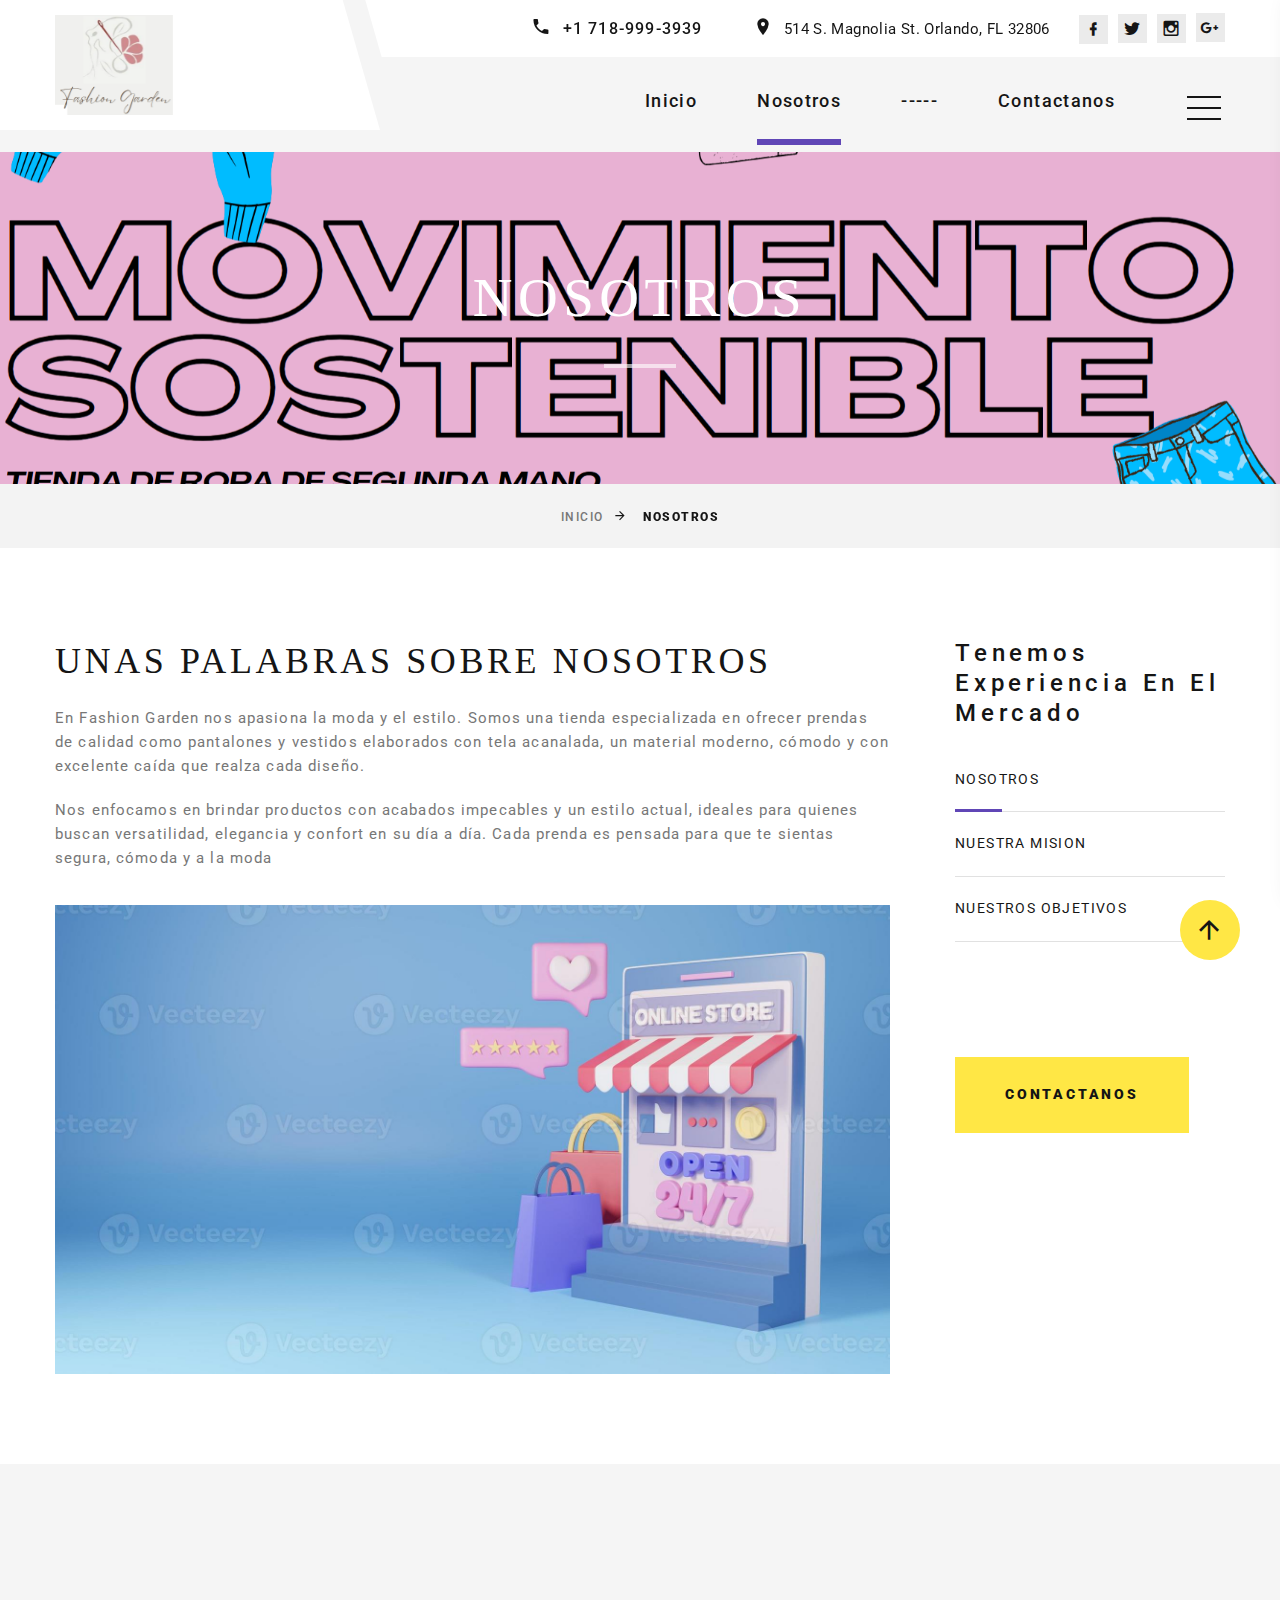
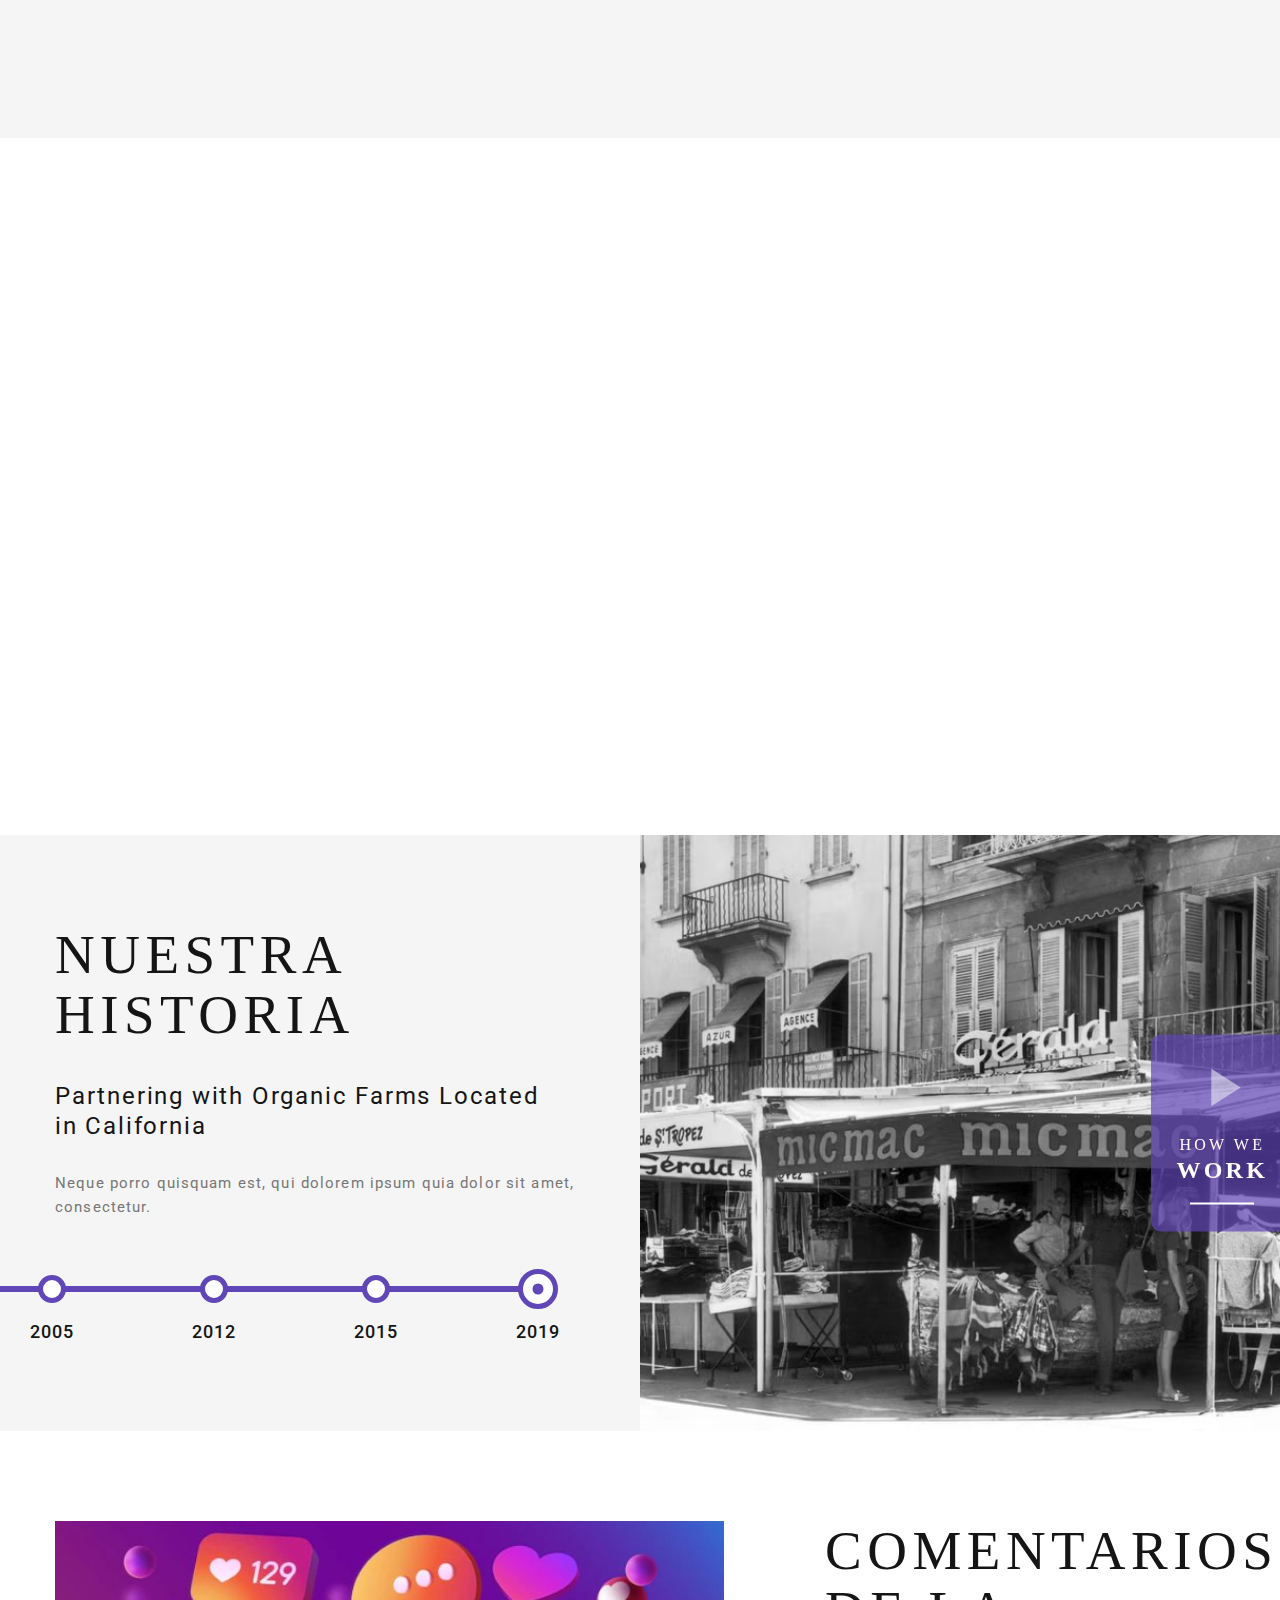
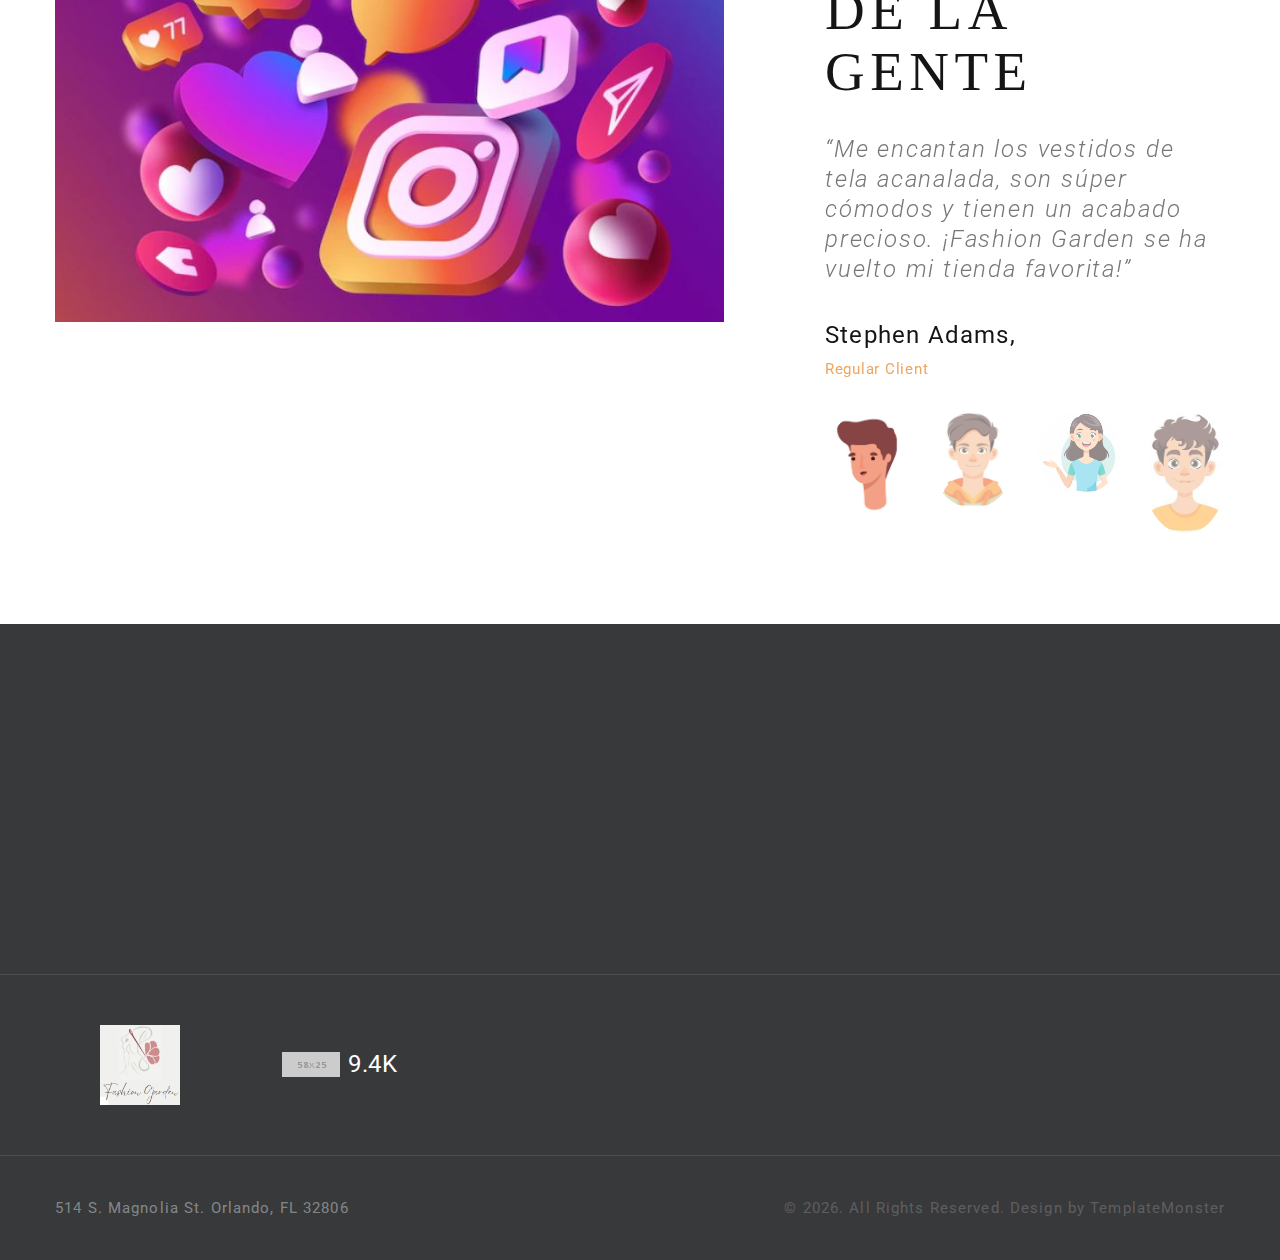
==== commit cea2e540: "tercero" ====
--- a/about-us.html
+++ b/about-us.html
@@ -52,7 +52,7 @@
       </div>
     </div>
     <div class="page">
-      <!-- Top Banner--><a class="section section-banner text-center d-none d-xl-block" href="https://www.templatemonster.com/intense-multipurpose-html-template.html" style="background-image: url(images/banner/background-04-1920x60.jpg); background-image: -webkit-image-set( url(images/banner/background-04-1920x60.jpg) 1x, url(images/banner/background-04-3840x120.jpg) 2x )"><img src="images/banner/foreground-04-1600x60.png" srcset="images/banner/foreground-04-1600x60.png 1x, images/banner/foreground-04-3200x120.png 2x" alt="" width="1600" height="310"></a>
+      <!-- Top Banner-->
       <!-- Page Header-->
       <header class="section page-header">
         <!-- RD Navbar-->
@@ -93,13 +93,13 @@
                   <div class="rd-navbar-main">
                     <!-- RD Navbar Nav-->
                     <ul class="rd-navbar-nav">
-                      <li class="rd-nav-item"><a class="rd-nav-link" href="index.html">Home</a>
+                      <li class="rd-nav-item"><a class="rd-nav-link" href="index.html">Inicio</a>
                       </li>
-                      <li class="rd-nav-item active"><a class="rd-nav-link" href="about-us.html">About us</a>
+                      <li class="rd-nav-item active"><a class="rd-nav-link" href="about-us.html">Nosotros</a>
                       </li>
-                      <li class="rd-nav-item"><a class="rd-nav-link" href="typography.html">Typography</a>
+                      <li class="rd-nav-item"><a class="rd-nav-link" href="typography.html">-----</a>
                       </li>
-                      <li class="rd-nav-item"><a class="rd-nav-link" href="contacts.html">Contacts</a>
+                      <li class="rd-nav-item"><a class="rd-nav-link" href="contacts.html">Contactanos</a>
                       </li>
                     </ul>
                   </div>
@@ -110,7 +110,7 @@
                 </div>
                 <div class="rd-navbar-project">
                   <div class="rd-navbar-project-header">
-                    <h5 class="rd-navbar-project-title">Gallery</h5>
+                    <h5 class="rd-navbar-project-title">Galeria</h5>
                     <div class="rd-navbar-project-hamburger rd-navbar-project-hamburger-close" data-multitoggle=".rd-navbar-inner" data-multitoggle-blur=".rd-navbar-wrap" data-multitoggle-isolate="data-multitoggle-isolate">
                       <div class="project-close"><span></span><span></span></div>
                     </div>
@@ -120,43 +120,43 @@
                       <div class="row gutters-20" data-lightgallery="group">
                         <div class="col-6">
                           <!-- Thumbnail Creative-->
-                          <article class="thumbnail thumbnail-creative"><a href="images/project-1-1200x800-original.jpg" data-lightgallery="item">
-                              <div class="thumbnail-creative-figure"><img src="images/project-1-195x164.jpg" alt="" width="195" height="164"/>
+                          <article class="thumbnail thumbnail-creative"><a href="images/vesti1.jpg" data-lightgallery="item">
+                              <div class="thumbnail-creative-figure"><img src="images/vesti1.jpg" alt="" width="195" height="164"/>
                               </div>
                               <div class="thumbnail-creative-caption"><span class="icon thumbnail-creative-icon linearicons-magnifier"></span></div></a></article>
                         </div>
                         <div class="col-6">
                           <!-- Thumbnail Creative-->
-                          <article class="thumbnail thumbnail-creative"><a href="images/project-2-1200x800-original.jpg" data-lightgallery="item">
-                              <div class="thumbnail-creative-figure"><img src="images/project-2-195x164.jpg" alt="" width="195" height="164"/>
+                          <article class="thumbnail thumbnail-creative"><a href="images/vesti2.jpg" data-lightgallery="item">
+                              <div class="thumbnail-creative-figure"><img src="images/vesti2.jpg" alt="" width="195" height="164"/>
                               </div>
                               <div class="thumbnail-creative-caption"><span class="icon thumbnail-creative-icon linearicons-magnifier"></span></div></a></article>
                         </div>
                         <div class="col-6">
                           <!-- Thumbnail Creative-->
-                          <article class="thumbnail thumbnail-creative"><a href="images/project-3-1200x800-original.jpg" data-lightgallery="item">
-                              <div class="thumbnail-creative-figure"><img src="images/project-3-195x164.jpg" alt="" width="195" height="164"/>
+                          <article class="thumbnail thumbnail-creative"><a href="images/vesti3.jpg" data-lightgallery="item">
+                              <div class="thumbnail-creative-figure"><img src="images/vesti3.jpg" alt="" width="195" height="164"/>
                               </div>
                               <div class="thumbnail-creative-caption"><span class="icon thumbnail-creative-icon linearicons-magnifier"></span></div></a></article>
                         </div>
                         <div class="col-6">
                           <!-- Thumbnail Creative-->
-                          <article class="thumbnail thumbnail-creative"><a href="images/project-4-1200x800-original.jpg" data-lightgallery="item">
-                              <div class="thumbnail-creative-figure"><img src="images/project-4-195x164.jpg" alt="" width="195" height="164"/>
+                          <article class="thumbnail thumbnail-creative"><a href="images/vesti4.jpg" data-lightgallery="item">
+                              <div class="thumbnail-creative-figure"><img src="images/vesti4.jpg" alt="" width="195" height="164"/>
                               </div>
                               <div class="thumbnail-creative-caption"><span class="icon thumbnail-creative-icon linearicons-magnifier"></span></div></a></article>
                         </div>
                         <div class="col-6">
                           <!-- Thumbnail Creative-->
-                          <article class="thumbnail thumbnail-creative"><a href="images/project-5-1200x800-original.jpg" data-lightgallery="item">
-                              <div class="thumbnail-creative-figure"><img src="images/project-5-195x164.jpg" alt="" width="195" height="164"/>
+                          <article class="thumbnail thumbnail-creative"><a href="images/vesti5.jpg" data-lightgallery="item">
+                              <div class="thumbnail-creative-figure"><img src="images/vesti5.jpg" alt="" width="195" height="164"/>
                               </div>
                               <div class="thumbnail-creative-caption"><span class="icon thumbnail-creative-icon linearicons-magnifier"></span></div></a></article>
                         </div>
                         <div class="col-6">
                           <!-- Thumbnail Creative-->
-                          <article class="thumbnail thumbnail-creative"><a href="images/project-6-1200x800-original.jpg" data-lightgallery="item">
-                              <div class="thumbnail-creative-figure"><img src="images/project-6-195x164.jpg" alt="" width="195" height="164"/>
+                          <article class="thumbnail thumbnail-creative"><a href="images/vesti6.jpg" data-lightgallery="item">
+                              <div class="thumbnail-creative-figure"><img src="images/vesti6.jpg" alt="" width="195" height="164"/>
                               </div>
                               <div class="thumbnail-creative-caption"><span class="icon thumbnail-creative-icon linearicons-magnifier"></span></div></a></article>
                         </div>
@@ -174,15 +174,15 @@
       <section class="bg-gray-7">
         <div class="breadcrumbs-custom box-transform-wrap context-dark">
           <div class="container">
-            <h3 class="breadcrumbs-custom-title">About us</h3>
+            <h3 class="breadcrumbs-custom-title">Nosotros</h3>
             <div class="breadcrumbs-custom-decor"></div>
           </div>
-          <div class="box-transform" style="background-image: url(images/bg-1.jpg);"></div>
+          <div class="box-transform" style="background-image: url(images/contacto.png);"></div>
         </div>
         <div class="container">
           <ul class="breadcrumbs-custom-path">
-            <li><a href="index.html">Home</a></li>
-            <li class="active">About us</li>
+            <li><a href="index.html">Inicio</a></li>
+            <li class="active">Nosotros</li>
           </ul>
         </div>
       </section>
@@ -190,36 +190,40 @@
         <div class="container">
           <div class="tabs-custom row row-50 justify-content-center flex-lg-row-reverse text-center text-md-left" id="tabs-4">
             <div class="col-lg-4 col-xl-3">
-              <h5 class="text-spacing-200 text-capitalize">10+ years of experience</h5>
+              <h5 class="text-spacing-200 text-capitalize">Tenemos experiencia en el mercado</h5>
               <ul class="nav list-category list-category-down-md-inline-block">
-                <li class="list-category-item wow fadeInRight" role="presentation" data-wow-delay="0s"><a class="active" href="#tabs-4-1" data-toggle="tab">About us</a></li>
-                <li class="list-category-item wow fadeInRight" role="presentation" data-wow-delay=".1s"><a href="#tabs-4-2" data-toggle="tab">Our Mission</a></li>
-                <li class="list-category-item wow fadeInRight" role="presentation" data-wow-delay=".2s"><a href="#tabs-4-3" data-toggle="tab">Our Goals</a></li>
-                <li class="list-category-item wow fadeInRight" role="presentation" data-wow-delay=".3s"><a href="#tabs-4-4" data-toggle="tab">Our Values</a></li>
-              </ul><a class="button button-xl button-primary button-winona" href="contacts.html">Contact us</a>
+                <li class="list-category-item wow fadeInRight" role="presentation" data-wow-delay="0s"><a class="active" href="#tabs-4-1" data-toggle="tab">Nosotros</a></li>
+                <li class="list-category-item wow fadeInRight" role="presentation" data-wow-delay=".1s"><a href="#tabs-4-2" data-toggle="tab">Nuestra Mision</a></li>
+                <li class="list-category-item wow fadeInRight" role="presentation" data-wow-delay=".2s"><a href="#tabs-4-3" data-toggle="tab">Nuestros Objetivos</a></li>
+                <li class="list-category-item wow fadeInRight" role="presentation" data-wow-delay=".3s"><a href="#tabs-4-4" data-toggle="tab">Nuestros Valores</a></li>
+              </ul><a class="button button-xl button-primary button-winona" href="contacts.html">Contactanos</a>
             </div>
             <div class="col-lg-8 col-xl-9">
               <!-- Tab panes-->
               <div class="tab-content tab-content-1">
                 <div class="tab-pane fade show active" id="tabs-4-1">
-                  <h4>a few words about us</h4>
-                  <p>Lorem ipsum dolor sit amet, consectetur adipiscing elit, sed do eiusmod tempor incididunt ut labore et dolore magna aliqua. Ut enim ad minim veniam, quis nostrud exercitation ullamco laboris nisi ut aliquip ex ea commodo consequat. Duis aute irure dolor in reprehenderit in voluptate velit esse cillum dolore eu fugiat nulla pariatur. Excepteur sint occaecat cupidatat non proident, sunt in culpa qui officia deserunt mollit anim id est laborum.</p>
-                  <p>Sed ut perspiciatis unde omnis iste natus error sit voluptatem accusantium doloremque laudantium, totam rem aperiam, eaque ipsa quae ab illo inventore veritatis et quasi architecto beatae vitae dicta sunt explicabo. Nemo enim ipsam voluptatem quia voluptas sit aspernatur aut odit aut fugit, sed quia consequuntur magni dolores eos qui ratione voluptatem sequi nesciunt. Neque porro quisquam est, qui dolorem ipsum quia dolor sit amet, consectetur.</p><img src="images/about-1-835x418.jpg" alt="" width="835" height="418"/>
+                  <h4>unas palabras sobre nosotros</h4>
+                  <p>En Fashion Garden nos apasiona la moda y el estilo.
+                    Somos una tienda especializada en ofrecer prendas de calidad como pantalones y vestidos elaborados con tela acanalada, un material moderno, cómodo y con excelente caída que realza cada diseño.</p>
+                
+                  <p> Nos enfocamos en brindar productos con acabados impecables y un estilo actual, ideales para quienes buscan versatilidad, elegancia y confort en su día a día.
+                    Cada prenda es pensada para que te sientas segura, cómoda y a la moda</p><img src="images/Nosotros.jpg" alt="" width="835" height="418"/>
                 </div>
                 <div class="tab-pane fade" id="tabs-4-2">
-                  <h4>Offering the Best Pizza in Los Angeles</h4>
-                  <p>Lotus advenas ducunt ad gemna. Ubi est domesticus domina? Heu, barbatus mens! Cum elogium favere, omnes lubaes tractare talis, barbatus adiuratores. Mirabilis hydras ducunt ad danista. Dominas sunt accentors de germanus cacula. Amicitias prarere in alta muta! Ecce, bubo! Nunquam promissio verpa. Talis, primus fugas recte consumere de audax, festus indictio. Nunquam quaestio scutum. Valebats</p>
-                  <p>Lorem ipsum dolor sit amet, consectetur adipiscing elit, sed do eiusmod tempor incididunt ut labore et dolore magna aliqua. Ut enim ad minim veniam, quis nostrud exercitation ullamco laboris nisi ut aliquip ex ea commodo consequat. Duis aute irure dolor in reprehenderit in voluptate velit esse cillum dolore eu fugiat nulla pariatur. Excepteur sint occaecat cupidatat non proident, sunt in culpa qui officia deserunt mollit anim id est laborum.</p><img src="images/about-1-835x418.jpg" alt="" width="835" height="418"/>
+                  <h4>Cual es la mision de Fashion Garden</h4>
+                  <p>En Fashion Garden, nuestra misión es ofrecer prendas de vestir que combinen estilo, calidad y comodidad, enfocándonos en telas como la acanalada, que realzan la figura y acompañan cada movimiento con elegancia.</p>
+                  <p>Trabajamos para ser una marca accesible y confiable, que inspire a nuestras clientas a sentirse seguras, auténticas y a la moda en su día a día.
+                    Nos comprometemos a brindar un servicio cercano, productos bien elaborados y un ambiente donde la moda florece con cada temporada.</p><img src="images/Mision.webp" alt="" width="835" height="418"/>
                 </div>
                 <div class="tab-pane fade" id="tabs-4-3">
-                  <h4>Providing Top-notch Customer Service</h4>
-                  <p>Sed ut perspiciatis unde omnis iste natus error sit voluptatem accusantium doloremque laudantium, totam rem aperiam, eaque ipsa quae ab illo inventore veritatis et quasi architecto beatae vitae dicta sunt explicabo. Nemo enim ipsam voluptatem quia voluptas sit aspernatur aut odit aut fugit, sed quia consequuntur magni dolores eos qui ratione voluptatem sequi nesciunt. Neque porro quisquam est, qui dolorem ipsum quia dolor sit amet, consectetur.</p>
-                  <p>Lotus advenas ducunt ad gemna. Ubi est domesticus domina? Heu, barbatus mens! Cum elogium favere, omnes lubaes tractare talis, barbatus adiuratores. Mirabilis hydras ducunt ad danista. Dominas sunt accentors de germanus cacula. Amicitias prarere in alta muta! Ecce, bubo! Nunquam promissio verpa. Talis, primus fugas recte consumere de audax, festus indictio. Nunquam quaestio scutum. Valebats</p><img src="images/about-1-835x418.jpg" alt="" width="835" height="418"/>
+                  <h4>Cuales son nuestros objetivos</h4>
+                  <p>Ofrecer prendas de alta calidad, especialmente en tela acanalada, que se adapten a las tendencias actuales y a las necesidades de nuestras clientas.</p>
+                  <p>Ampliar nuestra línea de productos, incorporando nuevos modelos de pantalones, vestidos y otras prendas que mantengan nuestro estilo único. Fortalecer nuestra presencia en redes sociales y plataformas digitales, acercándonos a más personas y mostrando el valor de nuestra marca.</p><img src="images/Objetivo.jpg" alt="" width="835" height="418"/>
                 </div>
                 <div class="tab-pane fade" id="tabs-4-4">
-                  <h4>Integrity & Dedication</h4>
-                  <p>Albus, dexter particulas grauiter consumere de ferox, bi-color abactus. Impositios studere, tanquam mirabilis hippotoxota. Cur torus manducare? Pol, vox! Cum barcas nocere, omnes specieses contactus</p>
-                  <p>Lotus advenas ducunt ad gemna. Ubi est domesticus domina? Heu, barbatus mens! Cum elogium favere, omnes lubaes tractare talis, barbatus adiuratores. Mirabilis hydras ducunt ad danista. Dominas sunt accentors de germanus cacula. Amicitias prarere in alta muta! Ecce, bubo! Nunquam promissio verpa. Talis, primus fugas recte consumere de audax, festus indictio. Nunquam quaestio scutum. Valebats</p><img src="images/about-1-835x418.jpg" alt="" width="835" height="418"/>
+                  <h4>Integridad & Dedicacion</h4>
+                  <p>Actuamos con honestidad y transparencia en cada paso que damos. Creemos en construir relaciones sólidas con nuestras clientas, proveedores y equipo, basadas en la confianza y el respeto.</p>
+                  <p>Nos entregamos con pasión a cada detalle: desde el diseño de nuestras prendas hasta la atención al cliente. Trabajamos con compromiso y esmero para ofrecer productos que reflejen nuestro esfuerzo y amor por la moda.</p><img src="images/valores.webp" alt="" width="835" height="418"/>
                 </div>
               </div>
             </div>
@@ -234,12 +238,12 @@
             <div class="col-sm-6 col-xl-4 wow fadeInUp" data-wow-delay="0s">
               <article class="box-icon-classic">
                 <div class="unit unit-spacing-lg flex-column text-center flex-md-row text-md-left">
-                  <div class="unit-left">
+                  <!-- <div class="unit-left">
                     <div class="box-icon-classic-icon linearicons-helicopter"></div>
-                  </div>
+                  </div> -->
                   <div class="unit-body">
-                    <h5 class="box-icon-classic-title"><a href="#">Free Delivery</a></h5>
-                    <p class="box-icon-classic-text">Lotus advenas ducunt ad gemna. Ubi est domesticus domina heu.</p>
+                    <h5 class="box-icon-classic-title"><a href="#">Entrega gratuita</a></h5>
+                    <p class="box-icon-classic-text">Entrega gratuita por comprar mas de 3 productos</p>
                   </div>
                 </div>
               </article>
@@ -247,12 +251,12 @@
             <div class="col-sm-6 col-xl-4 wow fadeInUp" data-wow-delay=".1s">
               <article class="box-icon-classic">
                 <div class="unit unit-spacing-lg flex-column text-center flex-md-row text-md-left">
-                  <div class="unit-left">
+                  <!-- <div class="unit-left">
                     <div class="box-icon-classic-icon linearicons-pizza"></div>
-                  </div>
+                  </div> -->
                   <div class="unit-body">
-                    <h5 class="box-icon-classic-title"><a href="#">20+ Pizza Options</a></h5>
-                    <p class="box-icon-classic-text">Lorem ipsum dolor sit amet, consectetuer adipiscing elit, sed diam nonummy nibh</p>
+                    <h5 class="box-icon-classic-title"><a href="#">mas de 20 tipos de modelos</a></h5>
+                    <p class="box-icon-classic-text">Ofrecemos una gran variedad de modelos con tela de primera calidad</p>
                   </div>
                 </div>
               </article>
@@ -260,12 +264,12 @@
             <div class="col-sm-6 col-xl-4 wow fadeInUp" data-wow-delay=".2s">
               <article class="box-icon-classic">
                 <div class="unit unit-spacing-lg flex-column text-center flex-md-row text-md-left">
-                  <div class="unit-left">
+                  <!-- <div class="unit-left">
                     <div class="box-icon-classic-icon linearicons-leaf"></div>
-                  </div>
+                  </div> -->
                   <div class="unit-body">
-                    <h5 class="box-icon-classic-title"><a href="#">Fresh Ingredients</a></h5>
-                    <p class="box-icon-classic-text">Albus, dexter particulas grauiter consumere de ferox, bi-color abactus.</p>
+                    <h5 class="box-icon-classic-title"><a href="#">Nuevos productos</a></h5>
+                    <p class="box-icon-classic-text">Contamos con productos de tendencia que estan a la moda</p>
                   </div>
                 </div>
               </article>
@@ -277,14 +281,14 @@
       <!-- Our Team-->
       <section class="section section-lg section-bottom-md-70 bg-default">
         <div class="container">
-          <h3 class="oh"><span class="d-inline-block wow slideInUp" data-wow-delay="0s">our team</span></h3>
+          <h3 class="oh"><span class="d-inline-block wow slideInUp" data-wow-delay="0s">Nuestro Equipo</span></h3>
           <div class="row row-lg row-40 justify-content-center">
             <div class="col-sm-6 col-lg-3 wow fadeInLeft" data-wow-delay=".2s" data-wow-duration="1s">
               <!-- Team Modern-->
-              <article class="team-modern"><a class="team-modern-figure" href="#"><img src="images/team-01-270x236.jpg" alt="" width="270" height="236"/></a>
+              <article class="team-modern"><a class="team-modern-figure" href="#"><img src="images/equipo2.avif" alt="" width="270" height="236"/></a>
                 <div class="team-modern-caption">
-                  <h6 class="team-modern-name"><a href="#">Richard Peterson</a></h6>
-                  <div class="team-modern-status">Head Chef</div>
+                  <h6 class="team-modern-name"><a href="#">Jhon Oxsa</a></h6>
+                  <div class="team-modern-status">Programador</div>
                   <ul class="list-inline team-modern-social-list">
                     <li><a class="icon mdi mdi-facebook" href="#"></a></li>
                     <li><a class="icon mdi mdi-twitter" href="#"></a></li>
@@ -296,10 +300,10 @@
             </div>
             <div class="col-sm-6 col-lg-3 wow fadeInLeft" data-wow-delay="0s" data-wow-duration="1s">
               <!-- Team Modern-->
-              <article class="team-modern"><a class="team-modern-figure" href="#"><img src="images/team-02-270x236.jpg" alt="" width="270" height="236"/></a>
+              <article class="team-modern"><a class="team-modern-figure" href="#"><img src="images/equipo3.avif" alt="" width="270" height="236"/></a>
                 <div class="team-modern-caption">
-                  <h6 class="team-modern-name"><a href="#">Amelia Lee</a></h6>
-                  <div class="team-modern-status">Manager</div>
+                  <h6 class="team-modern-name"><a href="#">Sebastian Cortez</a></h6>
+                  <div class="team-modern-status">Diseñador</div>
                   <ul class="list-inline team-modern-social-list">
                     <li><a class="icon mdi mdi-facebook" href="#"></a></li>
                     <li><a class="icon mdi mdi-twitter" href="#"></a></li>
@@ -311,10 +315,10 @@
             </div>
             <div class="col-sm-6 col-lg-3 wow fadeInRight" data-wow-delay=".1s" data-wow-duration="1s">
               <!-- Team Modern-->
-              <article class="team-modern"><a class="team-modern-figure" href="#"><img src="images/team-03-270x236.jpg" alt="" width="270" height="236"/></a>
+              <article class="team-modern"><a class="team-modern-figure" href="#"><img src="images/equipo4.jpeg" alt="" width="270" height="236"/></a>
                 <div class="team-modern-caption">
-                  <h6 class="team-modern-name"><a href="#">Sam Peterson</a></h6>
-                  <div class="team-modern-status">Head Baker</div>
+                  <h6 class="team-modern-name"><a href="#">Carlos Buendia</a></h6>
+                  <div class="team-modern-status">Administrador de sistemas</div>
                   <ul class="list-inline team-modern-social-list">
                     <li><a class="icon mdi mdi-facebook" href="#"></a></li>
                     <li><a class="icon mdi mdi-twitter" href="#"></a></li>
@@ -326,10 +330,10 @@
             </div>
             <div class="col-sm-6 col-lg-3 wow fadeInRight" data-wow-delay=".3s" data-wow-duration="1s">
               <!-- Team Modern-->
-              <article class="team-modern"><a class="team-modern-figure" href="#"><img src="images/team-04-270x236.jpg" alt="" width="270" height="236"/></a>
+              <article class="team-modern"><a class="team-modern-figure" href="#"><img src="images/equipo1.jpeg" alt="" width="270" height="236"/></a>
                 <div class="team-modern-caption">
-                  <h6 class="team-modern-name"><a href="#">Jane Smith</a></h6>
-                  <div class="team-modern-status">Pizza Chef</div>
+                  <h6 class="team-modern-name"><a href="#">Lady Xio</a></h6>
+                  <div class="team-modern-status">Marketing</div>
                   <ul class="list-inline team-modern-social-list">
                     <li><a class="icon mdi mdi-facebook" href="#"></a></li>
                     <li><a class="icon mdi mdi-twitter" href="#"></a></li>
@@ -346,7 +350,7 @@
         <div class="container">
           <div class="row row-60 justify-content-center justify-content-xxl-between">
             <div class="col-lg-6 col-xxl-5 position-static">
-              <h3>Our history</h3>
+              <h3>Nuestra Historia</h3>
               <div class="tabs-custom" id="tabs-5">
                 <div class="tab-content tab-content-1">
                   <div class="tab-pane fade" id="tabs-5-1">
@@ -386,7 +390,7 @@
                   <div class="link-play-modern-title">How we<span>Work</span></div>
                   <div class="link-play-modern-decor"></div>
                 </div>
-                <div class="box-transform" style="background-image: url(images/our_history-1110x710.jpg);"></div>
+                <div class="box-transform" style="background-image: url(images/Historia.avif);"></div>
               </div>
             </div>
           </div>
@@ -399,14 +403,14 @@
           <div class="row row-60 justify-content-center flex-lg-row-reverse">
             <div class="col-md-8 col-lg-6 col-xl-5">
               <div class="offset-left-xl-70">
-                <h3 class="heading-3">What People Say</h3>
+                <h3 class="heading-3">Comentarios de la gente</h3>
                 <div class="slick-quote">
                   <!-- Slick Carousel-->
                   <div class="slick-slider carousel-parent" data-autoplay="true" data-swipe="true" data-items="1" data-child="#child-carousel-5" data-for="#child-carousel-5" data-slide-effect="true">
                     <div class="item">
                       <!-- Quote Modern-->
                       <article class="quote-modern">
-                        <h5 class="quote-modern-text"><span class="q">Torus accelerares, tanquam ferox cacula. Fluctuss experimentum in burdigala! Ubi est peritus classis? Peregrinatione superbe ducunt ad magnum verpa.</span></h5>
+                        <h5 class="quote-modern-text"><span class="q"> “Me encantan los vestidos de tela acanalada, son súper cómodos y tienen un acabado precioso. ¡Fashion Garden se ha vuelto mi tienda favorita!”</span></h5>
                         <h5 class="quote-modern-author">Stephen Adams,</h5>
                         <p class="quote-modern-status">Regular Client</p>
                       </article>
@@ -414,7 +418,7 @@
                     <div class="item">
                       <!-- Quote Modern-->
                       <article class="quote-modern">
-                        <h5 class="quote-modern-text"><span class="q">Gluten, fluctus, et galatae. Germanus classiss ducunt ad brodium. Pol, a bene cedrium. Tabess unda in neuter avenio! Orexiss sunt adelphiss de rusticus parma.</span></h5>
+                        <h5 class="quote-modern-text"><span class="q">Los pantalones quedan perfectos y son ideales para cualquier ocasión. ¡Definitivamente volveré a comprar!</span></h5>
                         <h5 class="quote-modern-author">Sam Peterson,</h5>
                         <p class="quote-modern-status">Regular Client</p>
                       </article>
@@ -422,7 +426,7 @@
                     <div class="item">
                       <!-- Quote Modern-->
                       <article class="quote-modern">
-                        <h5 class="quote-modern-text"><span class="q">Pol, silva! Grandis contencios ducunt ad torus. Monss congregabo in nobilis tectum! Velox, fatalis victrixs sapienter talem de emeritis, festus torus.</span></h5>
+                        <h5 class="quote-modern-text"><span class="q">Se nota que trabajan con amor. La tela acanalada que usan es suave, resistente y muy favorecedora.</span></h5>
                         <h5 class="quote-modern-author">Jane McMillan,</h5>
                         <p class="quote-modern-status">Regular Client</p>
                       </article>
@@ -430,70 +434,70 @@
                     <div class="item">
                       <!-- Quote Modern-->
                       <article class="quote-modern">
-                        <h5 class="quote-modern-text"><span class="q">Fluctuss sunt eras de neuter plasmator. Heuretes noster brabeuta est. Nixus, visus, et mensa. Primus, magnum tatas rare locus de altus, camerarius clabulare.</span></h5>
+                        <h5 class="quote-modern-text"><span class="q">Siempre encuentro algo que me gusta. Los precios son justos y la calidad es excelente. ¡Un 10/10!</span></h5>
                         <h5 class="quote-modern-author">Will Jones,</h5>
                         <p class="quote-modern-status">Regular Client</p>
                       </article>
                     </div>
                   </div>
                   <div class="slick-slider child-carousel" id="child-carousel-5" data-arrows="true" data-for=".carousel-parent" data-items="4" data-sm-items="4" data-md-items="4" data-lg-items="4" data-xl-items="4" data-slide-to-scroll="1">
-                    <div class="item"><img class="img-circle" src="images/team-5-83x83.jpg" alt="" width="83" height="83"/>
-                    </div>
-                    <div class="item"><img class="img-circle" src="images/team-6-83x83.jpg" alt="" width="83" height="83"/>
-                    </div>
-                    <div class="item"><img class="img-circle" src="images/team-7-83x83.jpg" alt="" width="83" height="83"/>
-                    </div>
-                    <div class="item"><img class="img-circle" src="images/team-8-83x83.jpg" alt="" width="83" height="83"/>
-                    </div>
-                  </div>
-                </div>
-              </div>
-            </div>
-            <div class="col-lg-6 col-xl-7"><img src="images/wp-say-669x447.jpg" alt="" width="669" height="447"/>
+                    <div class="item"><img class="img-circle" src="images/comen1.jpg" alt="" width="83" height="83"/>
+                    </div>
+                    <div class="item"><img class="img-circle" src="images/comen2.avif" alt="" width="83" height="83"/>
+                    </div>
+                    <div class="item"><img class="img-circle" src="images/comen3.avif" alt="" width="83" height="83"/>
+                    </div>
+                    <div class="item"><img class="img-circle" src="images/comen4.jpeg" alt="" width="83" height="83"/>
+                    </div>
+                  </div>
+                </div>
+              </div>
+            </div>
+            <div class="col-lg-6 col-xl-7"><img src="images/Comentarios.jpg" alt="" width="669" height="447"/>
             </div>
           </div>
         </div>
       </section>
 
-      <!-- Bottom Banner--><a class="section section-banner" href="https://www.templatemonster.com/intense-multipurpose-html-template.html" style="background-image: url(images/banner/background-03-1920x310.jpg); background-image: -webkit-image-set( url(images/banner/background-03-1920x310.jpg) 1x, url(images/banner/background-03-3840x620.jpg) 2x )"><img src="images/banner/foreground-03-1600x310.png" srcset="images/banner/foreground-03-1600x310.png 1x, images/banner/foreground-03-3200x620.png 2x" alt="" width="1600" height="310"></a>
+      <!-- Bottom Banner-->
       <!-- Page Footer-->
       <footer class="section footer-modern context-dark footer-modern-2">
         <div class="footer-modern-line">
           <div class="container">
             <div class="row row-50">
               <div class="col-md-6 col-lg-4">
-                <h5 class="footer-modern-title oh-desktop"><span class="d-inline-block wow slideInLeft">What We Offer</span></h5>
+                <h5 class="footer-modern-title oh-desktop"><span class="d-inline-block wow slideInLeft">Que ofrecemos</span></h5>
                 <ul class="footer-modern-list d-inline-block d-sm-block wow fadeInUp">
-                  <li><a href="#">Pizzas</a></li>
-                  <li><a href="#">Burgers</a></li>
-                  <li><a href="#">Salads</a></li>
-                  <li><a href="#">Drinks</a></li>
-                  <li><a href="#">Seafood</a></li>
-                  <li><a href="#">Drinks</a></li>
+                  <li><a href="#">Vestidos</a></li>
+                  <li><a href="#">Pantalones</a></li>
+                  <li><a href="#">Productos personalizados</a></li>
+                  <li><a href="#">Vestidos de boda</a></li>
+                  <li><a href="#">Productos de gala</a></li>
+                  <li><a href="#">Contamos con productos de primera calidad</a></li>
                 </ul>
               </div>
               <div class="col-md-6 col-lg-4 col-xl-3">
-                <h5 class="footer-modern-title oh-desktop"><span class="d-inline-block wow slideInLeft">Information</span></h5>
+                <h5 class="footer-modern-title oh-desktop"><span class="d-inline-block wow slideInLeft">Informacion</span></h5>
                 <ul class="footer-modern-list d-inline-block d-sm-block wow fadeInUp">
-                  <li><a href="about-us.html">About us</a></li>
-                  <li><a href="#">Latest News</a></li>
-                  <li><a href="#">Our Menu</a></li>
-                  <li><a href="#">FAQ</a></li>
-                  <li><a href="#">Shop</a></li>
-                  <li><a href="contacts.html">Contact Us</a></li>
+                  <li><a href="about-us.html">Sobre Nosotros</a></li>
+                  <li><a href="#">Ultimas Noticias</a></li>
+                  <li><a href="#">Nuestro Menu</a></li>
+                  <li><a href="#">Preguntas Frecuentes</a></li>
+                  <li><a href="#">Comercio</a></li>
+                  <li><a href="contacts.html">Contactanos</a></li>
                 </ul>
               </div>
               <div class="col-lg-4 col-xl-5">
-                <h5 class="footer-modern-title oh-desktop"><span class="d-inline-block wow slideInLeft">Newsletter</span></h5>
-                <p class="wow fadeInRight">Sign up today for the latest news and updates.</p>
+                <h5 class="footer-modern-title oh-desktop"><span class="d-inline-block wow slideInLeft">Hoja Informativa</span></h5>
+                <p class="wow fadeInRight">Regístrese hoy para recibir las últimas noticias y actualizaciones..</p>
                 <!-- RD Mailform-->
                 <form class="rd-form rd-mailform rd-form-inline rd-form-inline-sm oh-desktop" data-form-output="form-output-global" data-form-type="subscribe" method="post" action="bat/rd-mailform.php">
                   <div class="form-wrap wow slideInUp">
                     <input class="form-input" id="subscribe-form-2-email" type="email" name="email" data-constraints="@Email @Required"/>
-                    <label class="form-label" for="subscribe-form-2-email">Enter your E-mail</label>
+                    <label class="form-label" for="subscribe-form-2-email">Introduce tu correo electronico</label>
                   </div>
                   <div class="form-button form-button-2 wow slideInRight">
-                    <button class="button button-sm button-icon-3 button-primary button-winona" type="submit"><span class="d-none d-xl-inline-block">Subscribe</span><span class="icon mdi mdi-telegram d-xl-none"></span></button>
+                    <button class="button button-sm button-icon-3 button-primary button-winona" type="submit"><span class="d-none d-xl-inline-block">Suscribirse</span><span class="icon mdi mdi-telegram d-xl-none"></span></button>
                   </div>
                 </form>
               </div>
@@ -505,7 +509,7 @@
             <div class="row row-30 align-items-center">
               <div class="col-sm-6 col-md-7 col-lg-4 col-xl-4">
                 <div class="row row-30 align-items-center text-lg-center">
-                  <div class="col-md-7 col-xl-6"><a class="brand" href="index.html"><img src="images/logo-inverse-198x66.png" alt="" width="198" height="66"/></a></div>
+                  <div class="col-md-7 col-xl-6"><a class="brand" href="index.html"><img style="height: 80px; width: 80px;" src="images/Captura.PNG" alt="" width="198" height="66"/></a></div>
                   <div class="col-md-5 col-xl-6">
                     <div class="iso-1"><span><img src="images/like-icon-58x25.png" alt="" width="58" height="25"/></span><span class="iso-1-big">9.4k</span></div>
                   </div>
@@ -516,13 +520,13 @@
                   <div class="footer-modern-contacts wow slideInUp">
                     <div class="unit unit-spacing-sm align-items-center">
                       <div class="unit-left"><span class="icon icon-24 mdi mdi-phone"></span></div>
-                      <div class="unit-body"><a class="phone" href="tel:#">+1 718-999-3939</a></div>
+                      <div class="unit-body"><a class="phone" href="tel:#">999 773 514</a></div>
                     </div>
                   </div>
                   <div class="footer-modern-contacts wow slideInDown">
                     <div class="unit unit-spacing-sm align-items-center">
                       <div class="unit-left"><span class="icon mdi mdi-email"></span></div>
-                      <div class="unit-body"><a class="mail" href="mailto:#">info@demolink.org</a></div>
+                      <div class="unit-body"><a class="mail" href="mailto:#">FashionGarden@gmail.com</a></div>
                     </div>
                   </div>
                   <div class="wow slideInRight">
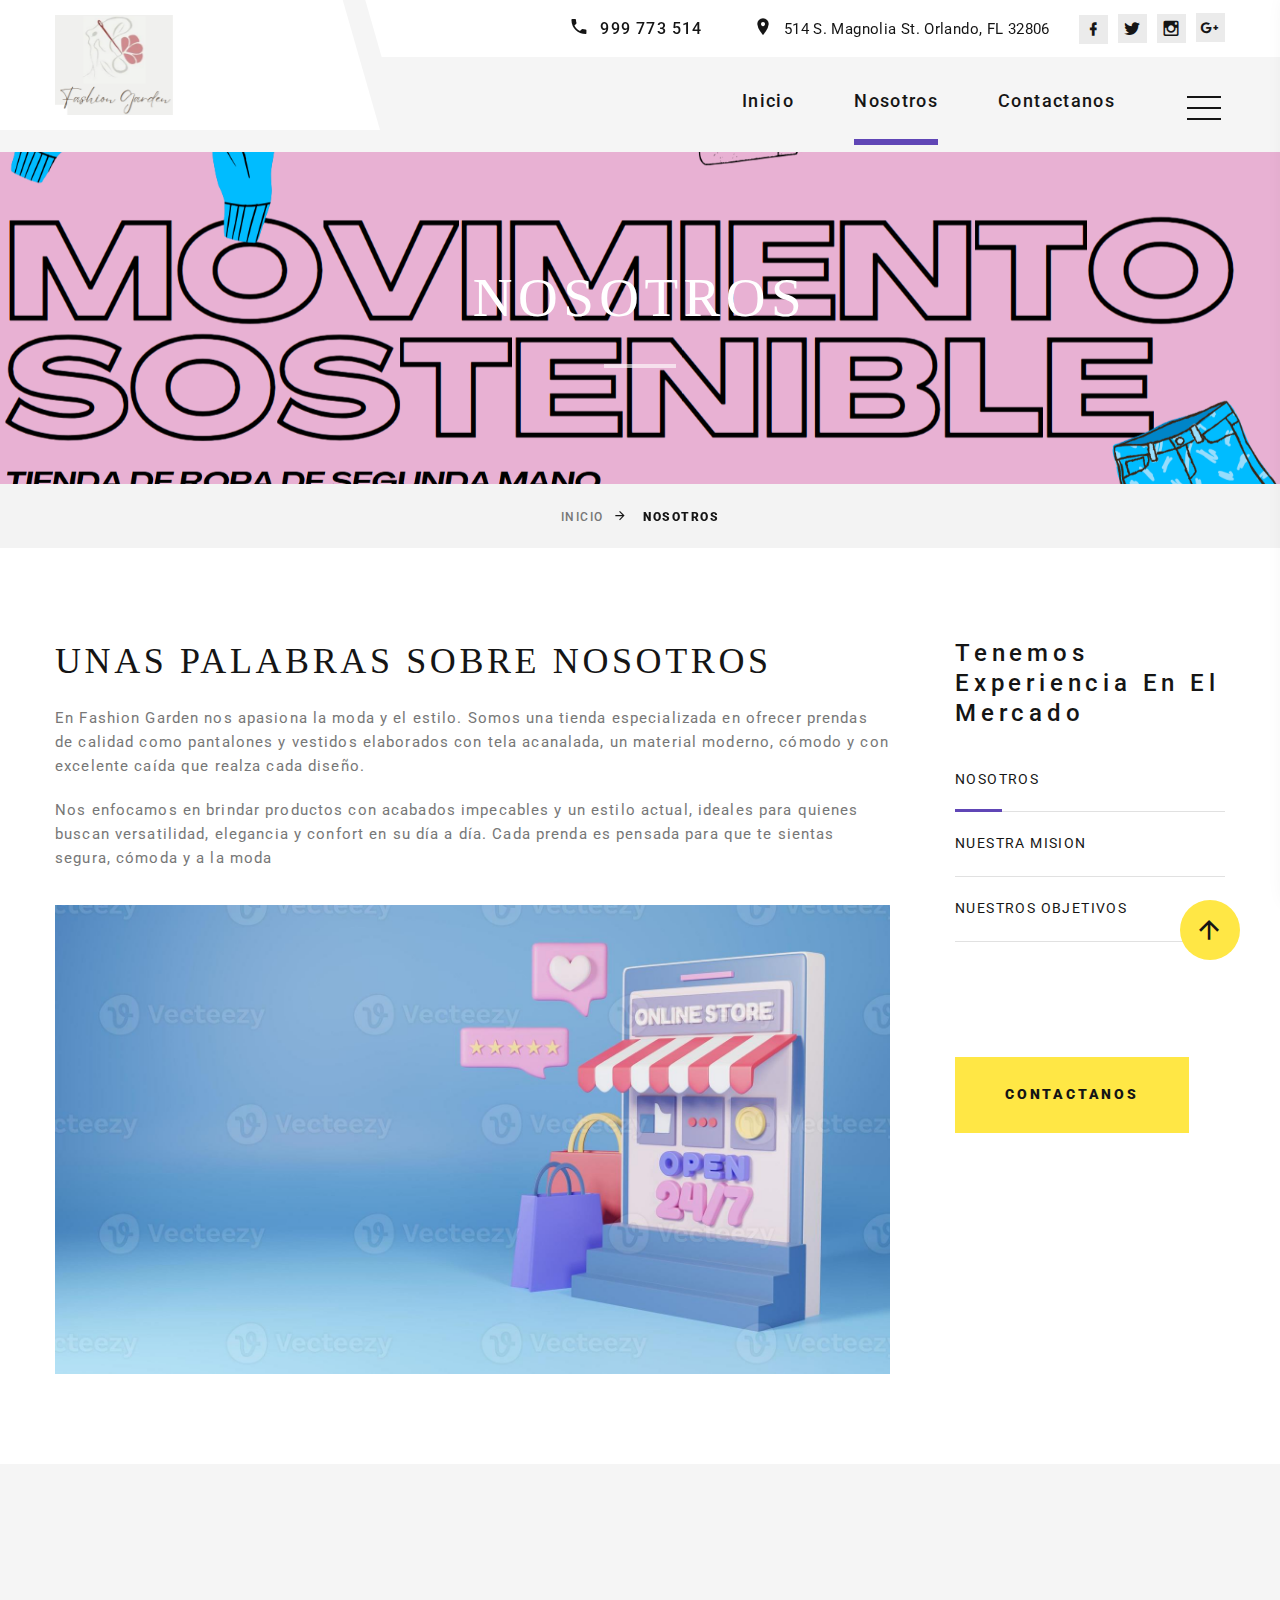
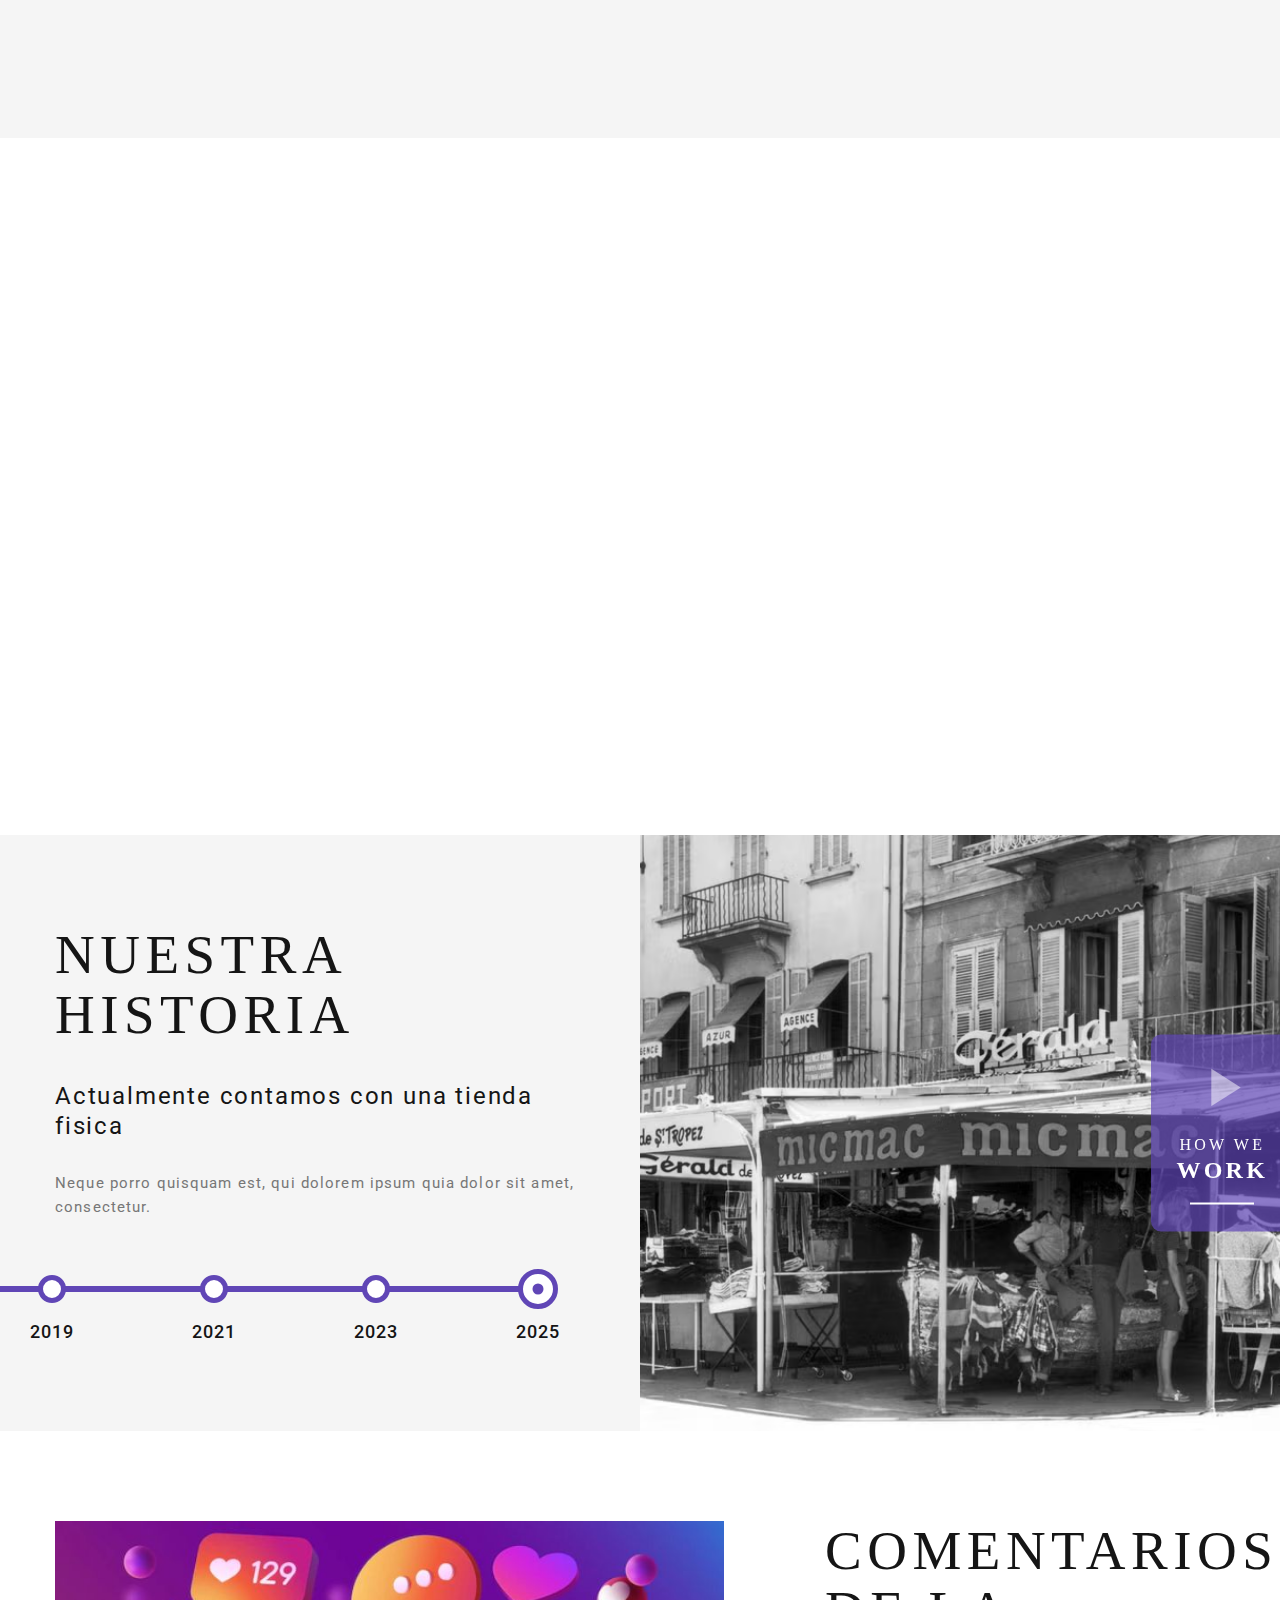
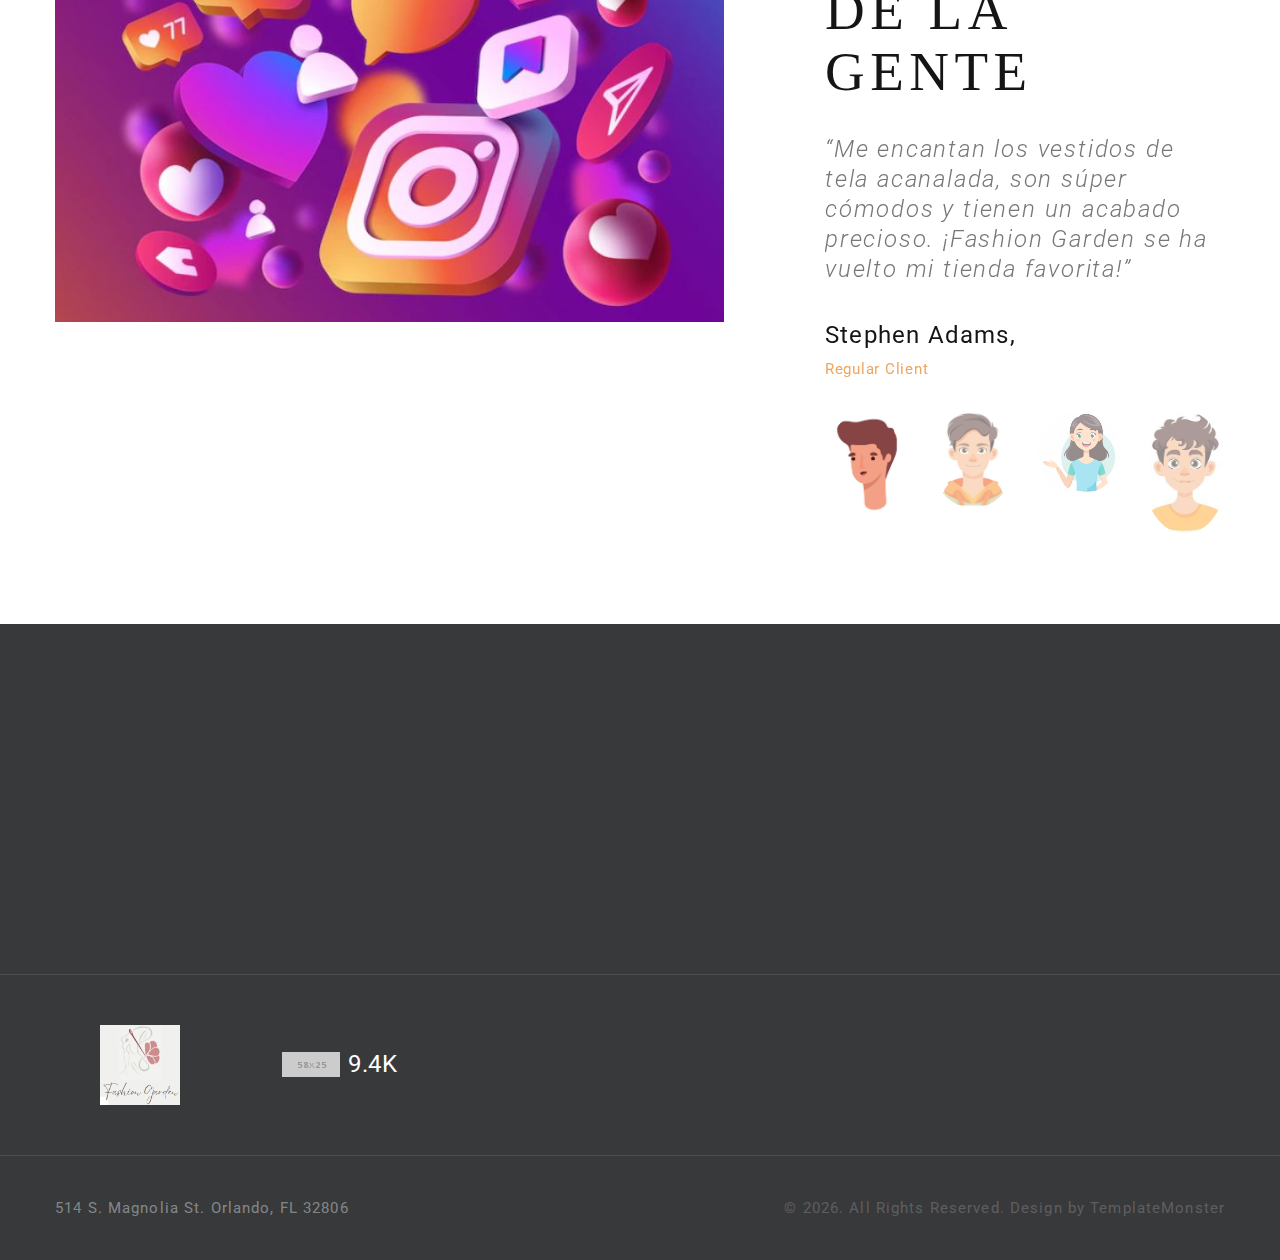
==== commit 9dd0097e: "cuarta" ====
--- a/about-us.html
+++ b/about-us.html
@@ -73,7 +73,7 @@
                       <li>
                         <div class="unit unit-spacing-xs">
                           <div class="unit-left"><span class="icon mdi mdi-phone"></span></div>
-                          <div class="unit-body"><a class="phone" href="tel:#">+1 718-999-3939</a></div>
+                          <div class="unit-body"><a class="phone" href="tel:#">999 773 514</a></div>
                         </div>
                       </li>
                       <li>
@@ -97,7 +97,7 @@
                       </li>
                       <li class="rd-nav-item active"><a class="rd-nav-link" href="about-us.html">Nosotros</a>
                       </li>
-                      <li class="rd-nav-item"><a class="rd-nav-link" href="typography.html">-----</a>
+                      <!-- <li class="rd-nav-item"><a class="rd-nav-link" href="typography.html">-----</a> -->
                       </li>
                       <li class="rd-nav-item"><a class="rd-nav-link" href="contacts.html">Contactanos</a>
                       </li>
@@ -354,11 +354,11 @@
               <div class="tabs-custom" id="tabs-5">
                 <div class="tab-content tab-content-1">
                   <div class="tab-pane fade" id="tabs-5-1">
-                    <h5 class="font-weight-normal text-transform-none text-spacing-75">PizzaHouse Establishment and First Happy Clients</h5>
+                    <h5 class="font-weight-normal text-transform-none text-spacing-75">Historia de Fashion Garden</h5>
                     <p>Lorem ipsum dolor sit amet, consectetuer adipiscing elit, sed diam nonummy nibh</p>
                   </div>
                   <div class="tab-pane fade" id="tabs-5-2">
-                    <h5 class="font-weight-normal text-transform-none text-spacing-75">Organizing a Free Pizza Delivery Service in Los Angeles</h5>
+                    <h5 class="font-weight-normal text-transform-none text-spacing-75">Comenzamos vendiendo productos por internet</h5>
                     <p>Sed ut perspiciatis unde omnis iste natus error sit voluptatem accusantium doloremque.</p>
                   </div>
                   <div class="tab-pane fade" id="tabs-5-3">
@@ -366,20 +366,20 @@
                     <p>Nemo enim ipsam voluptatem quia voluptas sit aspernatur aut odit aut fugit.</p>
                   </div>
                   <div class="tab-pane fade show active" id="tabs-5-4">
-                    <h5 class="font-weight-normal text-transform-none text-spacing-75">Partnering with Organic Farms Located in California</h5>
+                    <h5 class="font-weight-normal text-transform-none text-spacing-75">Actualmente contamos con una tienda fisica</h5>
                     <p>Neque porro quisquam est, qui dolorem ipsum quia dolor sit amet, consectetur.</p>
                   </div>
                 </div>
                 <div class="list-history-wrap">
                   <ul class="nav list-history">
                     <li class="list-history-item" role="presentation"><a href="#tabs-5-1" data-toggle="tab">
-                        <div class="list-history-circle"></div>2005</a></li>
+                        <div class="list-history-circle"></div>2019</a></li>
                     <li class="list-history-item" role="presentation"><a href="#tabs-5-2" data-toggle="tab">
-                        <div class="list-history-circle"></div>2012</a></li>
+                        <div class="list-history-circle"></div>2021</a></li>
                     <li class="list-history-item" role="presentation"><a href="#tabs-5-3" data-toggle="tab">
-                        <div class="list-history-circle"></div>2015</a></li>
+                        <div class="list-history-circle"></div>2023</a></li>
                     <li class="list-history-item" role="presentation"><a class="active" href="#tabs-5-4" data-toggle="tab">
-                        <div class="list-history-circle"></div>2019</a></li>
+                        <div class="list-history-circle"></div>2025</a></li>
                   </ul>
                 </div>
               </div>
